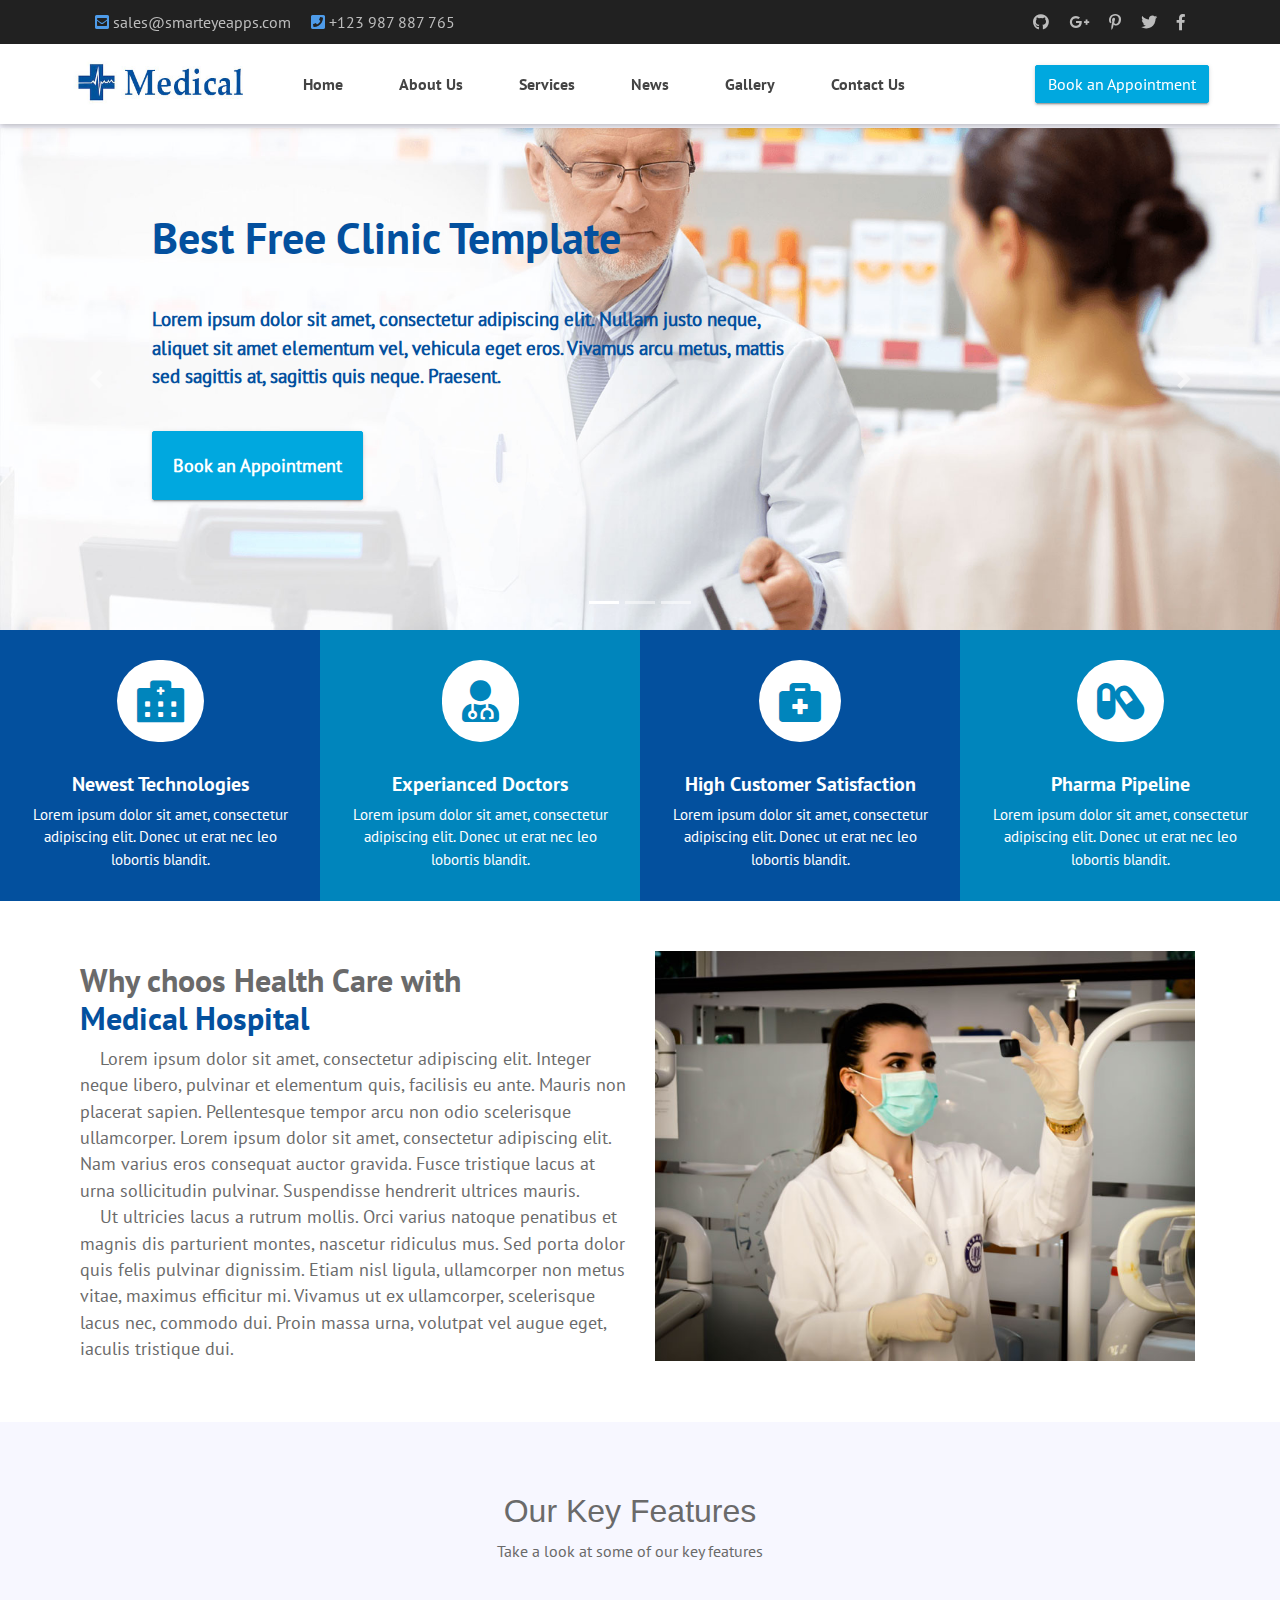
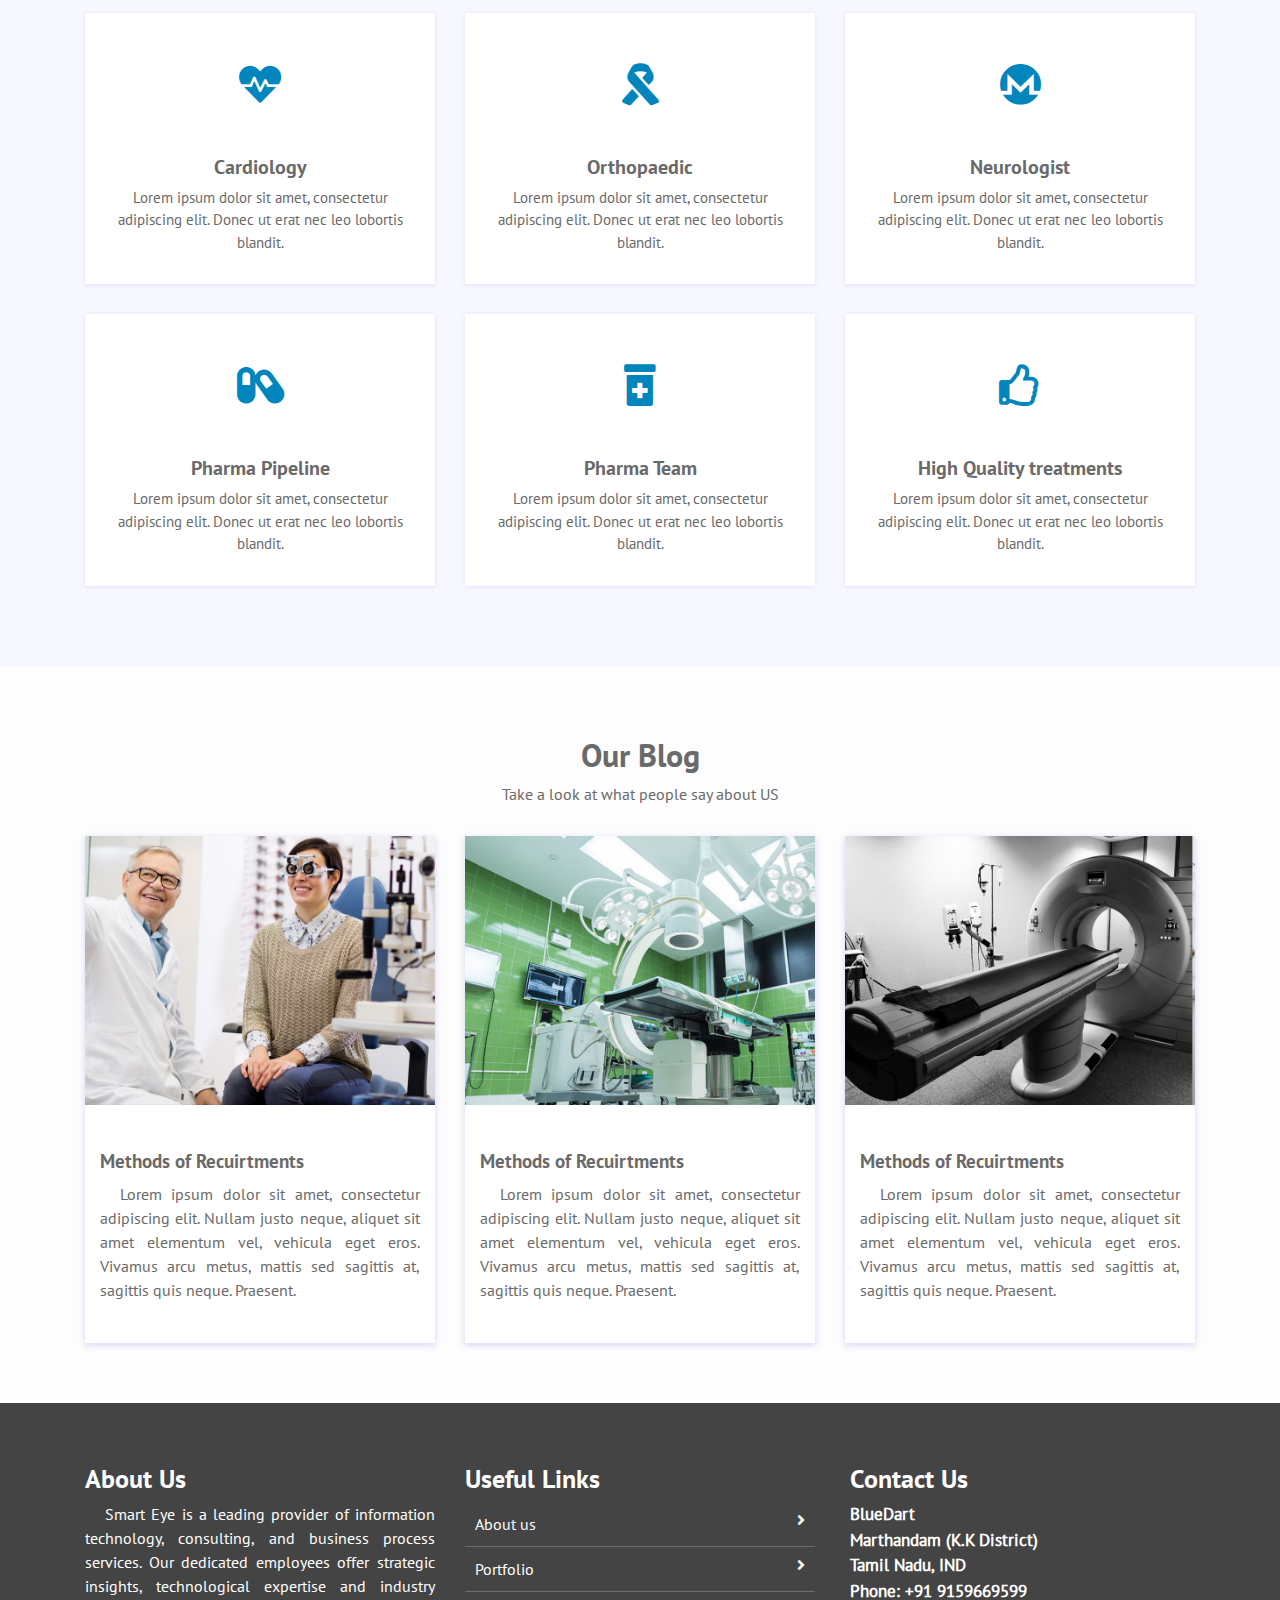
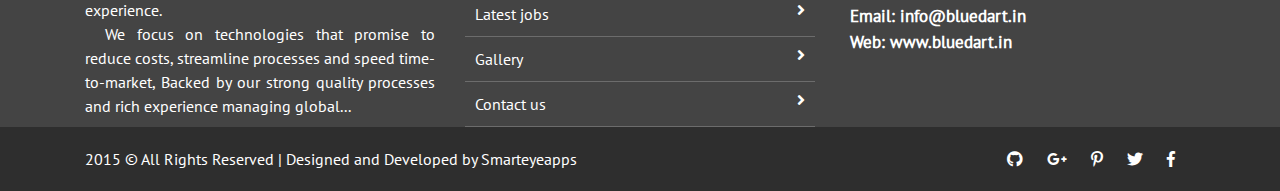
==== index.html @ bbbc123e "EYE_HOSPITAL_WEBSITE" ====
<!doctype html>
<html lang="en">

<head>
    <meta charset="utf-8">
    <meta name="viewport" content="width=device-width, initial-scale=1, shrink-to-fit=no">
    <title> Free Medical Hospital Website Template | Smarteyeapps.com</title>

    <link rel="shortcut icon" href="assets/images/fav.jpg">
    <link rel="stylesheet" href="assets/css/bootstrap.min.css">
    <link rel="stylesheet" href="assets/css/fontawsom-all.min.css">
    <link rel="stylesheet" href="assets/css/animate.css">
    <link rel="stylesheet" type="text/css" href="assets/css/style.css" />
</head>

<body>

    <!-- ################# Header Starts Here#######################--->
    <header>
        <div class="header-top">
            <div class="container">
                <div class="row">
                    <div class="col-lg-7 col-md-12 left-item">
                        <ul>
                            <li><i class="fas fa-envelope-square"></i> sales@smarteyeapps.com</li>
                            <li><i class="fas fa-phone-square"></i> +123 987 887 765</li>
                        </ul>
                    </div>
                    <div class="col-lg-5 d-none d-lg-block right-item">
                        <ul>
                            <li><a><i class="fab fa-github"></i></a></li>
                            <li><a><i class="fab fa-google-plus-g"></i></a></li>
                            <li> <a><i class="fab fa-pinterest-p"></i></a></li>
                            <li><a><i class="fab fa-twitter"></i></a></li>
                            <li> <a><i class="fab fa-facebook-f"></i></a></li>
                        </ul>
                    </div>
                </div>

            </div>
        </div>
        <div id="nav-head" class="header-nav">
            <div class="container">
                <div class="row">
                    <div class="col-lg-2 col-md-3 no-padding col-sm-12 nav-img">
                        <img src="assets/images/logo.jpg" alt="">
                       <a data-toggle="collapse" data-target="#menu" href="#menu" ><i class="fas d-block d-md-none small-menu fa-bars"></i></a>
                    </div>
                    <div id="menu" class="col-lg-8 col-md-9 d-none d-md-block nav-item">
                        <ul>
                            <li><a href="index.html">Home</a></li>
                            <li><a href="about_us.html">About Us</a></li>
                            <li><a href="services.html">Services</a></li>
                            <li><a href="news.html">News</a></li>  
                            <li><a href="gallery.html">Gallery</a></li>
                            <li><a href="contact_us.html">Contact Us</a></li>
                        </ul>
                    </div>
                    <div class="col-sm-2 d-none d-lg-block appoint">
                        <button class="btn btn-info">Book an Appointment</button>
                    </div>
                </div>

            </div>
        </div>

    </header>


    <!-- ################# Slider Starts Here#######################--->

    <div class="slider-detail">

        <div id="carouselExampleIndicators" class="carousel slide" data-ride="carousel">
            <ol class="carousel-indicators">
                <li data-target="#carouselExampleIndicators" data-slide-to="0" class="active"></li>
                <li data-target="#carouselExampleIndicators" data-slide-to="1"></li>
                <li data-target="#carouselExampleIndicators" data-slide-to="2"></li>
            </ol>
            <div class="carousel-inner">
                <div class="carousel-item ">
                    <img class="d-block w-100" src="assets/images/slider/slider_1.jpg" alt="First slide">
                    <div class="carousel-caption fvgb d-none d-md-block">
                        <h5 class="animated bounceInDown">Best Free Clinic Template</h5>
                        <p class="animated bounceInLeft">Lorem ipsum dolor sit amet, consectetur adipiscing elit. Nullam justo neque,  <br>
                        aliquet sit amet elementum vel, vehicula eget eros. Vivamus arcu metus, mattis <br>
                         sed sagittis at, sagittis quis neque. Praesent.</p>
                         
                         <div class="row vbh">
                             
                             <div class="btn btn-info animated bounceInUp"> Book an Appointment </div>
                         </div>
                    </div>
                </div>
                
                <div class="carousel-item active">
                    <img class="d-block w-100" src="assets/images/slider/slider_3.jpg" alt="Third slide">
                     <div class="carousel-caption vdg-cur d-none d-md-block">
                        <h5 class="animated bounceInDown">Best Free Clinic Template</h5>
                        <p class="animated bounceInLeft">Lorem ipsum dolor sit amet, consectetur adipiscing elit. Nullam justo neque,  <br>
                        aliquet sit amet elementum vel, vehicula eget eros. Vivamus arcu metus, mattis <br>
                         sed sagittis at, sagittis quis neque. Praesent.</p>
                         
                         <div class="row vbh">
                             
                             <div class="btn btn-info animated bounceInUp"> Book an Appointment </div>
                         </div>
                    </div>
                </div>
                
            </div>
            <a class="carousel-control-prev" href="#carouselExampleIndicators" role="button" data-slide="prev">
                <span class="carousel-control-prev-icon" aria-hidden="true"></span>
                <span class="sr-only">Previous</span>
            </a>
            <a class="carousel-control-next" href="#carouselExampleIndicators" role="button" data-slide="next">
                <span class="carousel-control-next-icon" aria-hidden="true"></span>
                <span class="sr-only">Next</span>
            </a>
        </div>


    </div>

    <!-- ################# Key Features Starts Here#######################--->

    <section class="key-features"> 
            <div class="row no-margin">
                <div class="col-lg-3 kvxol col-md-6">
                    <div class="single-key ky-1">
                        <i class="fas fa-hospital-alt"></i>
                        <h5>Newest Technologies</h5>
                        <p>Lorem ipsum dolor sit amet, consectetur adipiscing elit. Donec ut erat nec leo lobortis blandit.</p>
                    </div>
                </div>

                <div class="col-lg-3 kvxol  col-md-6">
                    <div class="single-key ky-2">
                        <i class="fas fa-user-md"></i>
                        <h5>Experianced Doctors</h5>
                        <p>Lorem ipsum dolor sit amet, consectetur adipiscing elit. Donec ut erat nec leo lobortis blandit.</p>
                    </div>
                </div>

                <div class="col-lg-3 kvxol col-md-6">
                    <div class="single-key ky-1">
                        <i class="fas fa-briefcase-medical"></i>
                        <h5>High Customer Satisfaction</h5>
                        <p>Lorem ipsum dolor sit amet, consectetur adipiscing elit. Donec ut erat nec leo lobortis blandit.</p>
                    </div>
                </div>

                <div class="col-lg-3 kvxol col-md-6">
                    <div class="single-key ky-2">
                        <i class="fas fa-capsules"></i>
                        <h5>Pharma Pipeline</h5>
                        <p>Lorem ipsum dolor sit amet, consectetur adipiscing elit. Donec ut erat nec leo lobortis blandit.</p>
                    </div>
                </div>

     
               
            </div>
    </section>

    <!-- ################# With Medical Starts Here#######################--->

    <section class="with-medical">
        <div class="container">
            <div class="row">
                <div class="col-lg-6 col-md-12 txtr">
                    <h4>Why choos Health Care with <br>
                     <span>Medical Hospital</span>   
                    </h4>
                    <p>Lorem ipsum dolor sit amet, consectetur adipiscing elit. Integer neque libero, pulvinar et elementum quis, facilisis eu ante. Mauris non placerat sapien. Pellentesque tempor arcu non odio scelerisque ullamcorper. Lorem ipsum dolor sit amet, consectetur adipiscing elit. Nam varius eros consequat auctor gravida. Fusce tristique lacus at urna sollicitudin pulvinar. Suspendisse hendrerit ultrices mauris.</p>
                    <p>Ut ultricies lacus a rutrum mollis. Orci varius natoque penatibus et magnis dis parturient montes, nascetur ridiculus mus. Sed porta dolor quis felis pulvinar dignissim. Etiam nisl ligula, ullamcorper non metus vitae, maximus efficitur mi. Vivamus ut ex ullamcorper, scelerisque lacus nec, commodo dui. Proin massa urna, volutpat vel augue eget, iaculis tristique dui. </p>
                </div>
                <div class="col-lg-6 col-md-12">
                    <img src="assets/images/why.jpg" alt="">
                </div>
            </div>
        </div>
    </section>
    

    <!-- ################# Our Departments Starts Here#######################--->


    <section class="key-features department">
        <div class="container">
            <div class="inner-title">

                <h2>Our Key Features</h2>
                <p>Take a look at some of our key features</p>
            </div>

            <div class="row">
                <div class="col-lg-4 col-md-6">
                    <div class="single-key">
                        <i class="fas fa-heartbeat"></i>
                        <h5>Cardiology</h5>
                        <p>Lorem ipsum dolor sit amet, consectetur adipiscing elit. Donec ut erat nec leo lobortis blandit.</p>
                    </div>
                </div>

                <div class="col-lg-4 col-md-6">
                    <div class="single-key">
                        <i class="fas fa-ribbon"></i>
                        <h5>Orthopaedic</h5>
                        <p>Lorem ipsum dolor sit amet, consectetur adipiscing elit. Donec ut erat nec leo lobortis blandit.</p>
                    </div>
                </div>

                <div class="col-lg-4 col-md-6">
                    <div class="single-key">
                       <i class="fab fa-monero"></i>
                        <h5>Neurologist</h5>
                        <p>Lorem ipsum dolor sit amet, consectetur adipiscing elit. Donec ut erat nec leo lobortis blandit.</p>
                    </div>
                </div>

                <div class="col-lg-4 col-md-6">
                    <div class="single-key">
                        <i class="fas fa-capsules"></i>
                        <h5>Pharma Pipeline</h5>
                        <p>Lorem ipsum dolor sit amet, consectetur adipiscing elit. Donec ut erat nec leo lobortis blandit.</p>
                    </div>
                </div>

                <div class="col-lg-4 col-md-6">
                    <div class="single-key">
                        <i class="fas fa-prescription-bottle-alt"></i>
                        <h5>Pharma Team</h5>
                        <p>Lorem ipsum dolor sit amet, consectetur adipiscing elit. Donec ut erat nec leo lobortis blandit.</p>
                    </div>
                </div>



                <div class="col-lg-4 col-md-6">
                    <div class="single-key">
                        <i class="far fa-thumbs-up"></i>
                        <h5>High Quality treatments</h5>
                        <p>Lorem ipsum dolor sit amet, consectetur adipiscing elit. Donec ut erat nec leo lobortis blandit.</p>
                    </div>
                </div>
            </div>






        </div>

    </section>


    <!-- ################# Our Blog Starts Here#######################--->

    <section class="our-blog">
         	<div class="container">
         		<div class="row session-title">
        			<h2> Our Blog </h2>
        			<p>Take a look at what people say about US </p>
        		</div>
        		<div class="blog-row row">
        			<div class="col-lg-4 col-md-6">
        				<div class="single-blog">
        					<figure>
        						<img src="assets/images/blog/blog_01.jpg" alt="">
        					</figure>
        					<div class="blog-detail">
        						<small>By Admin | August 10 2018</small>
								<h4>Methods of Recuirtments</h4>
								<p> Lorem ipsum dolor sit amet, consectetur adipiscing elit. Nullam justo neque, aliquet sit amet elementum vel, vehicula eget eros. Vivamus arcu metus, mattis sed sagittis at, sagittis quis neque. Praesent.</p>
								<div class="link">
									<a href="">Read more </a><i class="fas fa-long-arrow-alt-right"></i>
								</div>
        					</div>
        					
        					
        				</div>
        			</div>
        			<div class="col-lg-4 col-md-6">
        				<div class="single-blog">
        					<figure>
        						<img src="assets/images/blog/blog_02.jpg" alt="">
        					</figure>
        					<div class="blog-detail">
        						<small>By Admin | August 10 2018</small>
								<h4>Methods of Recuirtments</h4>
								<p> Lorem ipsum dolor sit amet, consectetur adipiscing elit. Nullam justo neque, aliquet sit amet elementum vel, vehicula eget eros. Vivamus arcu metus, mattis sed sagittis at, sagittis quis neque. Praesent.</p>
								<div class="link">
									<a href="">Read more </a><i class="fas fa-long-arrow-alt-right"></i>
								</div>
        					</div>
        					
        					
        				</div>
        			</div>
        			<div class="col-lg-4 col-md-6">
        				<div class="single-blog">
        					<figure>
        						<img src="assets/images/blog/blog_03.jpg" alt="">
        					</figure>
        					<div class="blog-detail">
        						<small>By Admin | August 10 2018</small>
								<h4>Methods of Recuirtments</h4>
								<p> Lorem ipsum dolor sit amet, consectetur adipiscing elit. Nullam justo neque, aliquet sit amet elementum vel, vehicula eget eros. Vivamus arcu metus, mattis sed sagittis at, sagittis quis neque. Praesent.</p>
								<div class="link">
									<a href="">Read more </a><i class="fas fa-long-arrow-alt-right"></i>
								</div>
        					</div>
        					
        					
        				</div>
        			</div>
        		</div>
         	</div>
         </section>

    <!-- ################# Footer Starts Here#######################--->


    <footer class="footer">
        <div class="container">
            <div class="row">
                <div class="col-md-4 col-sm-12">
                    <h2>About Us</h2>
                    <p>
                        Smart Eye is a leading provider of information technology, consulting, and business process services. Our dedicated employees offer strategic insights, technological expertise and industry experience.
                    </p>
                    <p>We focus on technologies that promise to reduce costs, streamline processes and speed time-to-market, Backed by our strong quality processes and rich experience managing global... </p>
                </div>
                <div class="col-md-4 col-sm-12">
                    <h2>Useful Links</h2>
                    <ul class="list-unstyled link-list">
                        <li><a ui-sref="about" href="#/about">About us</a><i class="fa fa-angle-right"></i></li>
                        <li><a ui-sref="portfolio" href="#/portfolio">Portfolio</a><i class="fa fa-angle-right"></i></li>
                        <li><a ui-sref="products" href="#/products">Latest jobs</a><i class="fa fa-angle-right"></i></li>
                        <li><a ui-sref="gallery" href="#/gallery">Gallery</a><i class="fa fa-angle-right"></i></li>
                        <li><a ui-sref="contact" href="#/contact">Contact us</a><i class="fa fa-angle-right"></i></li>
                    </ul>
                </div>
                <div class="col-md-4 col-sm-12 map-img">
                    <h2>Contact Us</h2>
                    <address class="md-margin-bottom-40">
                        BlueDart <br>
                        Marthandam (K.K District) <br>
                        Tamil Nadu, IND <br>
                        Phone: +91 9159669599 <br>
                        Email: <a href="mailto:info@anybiz.com" class="">info@bluedart.in</a><br>
                        Web: <a href="smart-eye.html" class="">www.bluedart.in</a>
                    </address>

                </div>
            </div>
        </div>
        

    </footer>
    <div class="copy">
            <div class="container">
                <a href="https://www.smarteyeapps.com/">2015 &copy; All Rights Reserved | Designed and Developed by Smarteyeapps</a>
                
                <span>
                <a><i class="fab fa-github"></i></a>
                <a><i class="fab fa-google-plus-g"></i></a>
                <a><i class="fab fa-pinterest-p"></i></a>
                <a><i class="fab fa-twitter"></i></a>
                <a><i class="fab fa-facebook-f"></i></a>
        </span>
            </div>

        </div>

</body>

<script src="assets/js/jquery-3.2.1.min.js"></script>
<script src="assets/js/popper.min.js"></script>
<script src="assets/js/bootstrap.min.js"></script>
<script src="assets/plugins/scroll-fixed/jquery-scrolltofixed-min.js"></script>
<script src="assets/js/script.js"></script>


</html>
---- assets/css/fontawsom-all.min.css ----
/*!
 * Font Awesome Free 5.3.1 by @fontawesome - https://fontawesome.com
 * License - https://fontawesome.com/license/free (Icons: CC BY 4.0, Fonts: SIL OFL 1.1, Code: MIT License)
 */
.fa,.fab,.fal,.far,.fas{-moz-osx-font-smoothing:grayscale;-webkit-font-smoothing:antialiased;display:inline-block;font-style:normal;font-variant:normal;text-rendering:auto;line-height:1}.fa-lg{font-size:1.33333em;line-height:.75em;vertical-align:-.0667em}.fa-xs{font-size:.75em}.fa-sm{font-size:.875em}.fa-1x{font-size:1em}.fa-2x{font-size:2em}.fa-3x{font-size:3em}.fa-4x{font-size:4em}.fa-5x{font-size:5em}.fa-6x{font-size:6em}.fa-7x{font-size:7em}.fa-8x{font-size:8em}.fa-9x{font-size:9em}.fa-10x{font-size:10em}.fa-fw{text-align:center;width:1.25em}.fa-ul{list-style-type:none;margin-left:2.5em;padding-left:0}.fa-ul>li{position:relative}.fa-li{left:-2em;position:absolute;text-align:center;width:2em;line-height:inherit}.fa-border{border:.08em solid #eee;border-radius:.1em;padding:.2em .25em .15em}.fa-pull-left{float:left}.fa-pull-right{float:right}.fa.fa-pull-left,.fab.fa-pull-left,.fal.fa-pull-left,.far.fa-pull-left,.fas.fa-pull-left{margin-right:.3em}.fa.fa-pull-right,.fab.fa-pull-right,.fal.fa-pull-right,.far.fa-pull-right,.fas.fa-pull-right{margin-left:.3em}.fa-spin{animation:fa-spin 2s infinite linear}.fa-pulse{animation:fa-spin 1s infinite steps(8)}@keyframes fa-spin{0%{transform:rotate(0deg)}to{transform:rotate(1turn)}}.fa-rotate-90{-ms-filter:"progid:DXImageTransform.Microsoft.BasicImage(rotation=1)";transform:rotate(90deg)}.fa-rotate-180{-ms-filter:"progid:DXImageTransform.Microsoft.BasicImage(rotation=2)";transform:rotate(180deg)}.fa-rotate-270{-ms-filter:"progid:DXImageTransform.Microsoft.BasicImage(rotation=3)";transform:rotate(270deg)}.fa-flip-horizontal{-ms-filter:"progid:DXImageTransform.Microsoft.BasicImage(rotation=0, mirror=1)";transform:scaleX(-1)}.fa-flip-vertical{transform:scaleY(-1)}.fa-flip-horizontal.fa-flip-vertical,.fa-flip-vertical{-ms-filter:"progid:DXImageTransform.Microsoft.BasicImage(rotation=2, mirror=1)"}.fa-flip-horizontal.fa-flip-vertical{transform:scale(-1)}:root .fa-flip-horizontal,:root .fa-flip-vertical,:root .fa-rotate-90,:root .fa-rotate-180,:root .fa-rotate-270{-webkit-filter:none;filter:none}.fa-stack{display:inline-block;height:2em;line-height:2em;position:relative;vertical-align:middle;width:2em}.fa-stack-1x,.fa-stack-2x{left:0;position:absolute;text-align:center;width:100%}.fa-stack-1x{line-height:inherit}.fa-stack-2x{font-size:2em}.fa-inverse{color:#fff}.fa-500px:before{content:"\f26e"}.fa-accessible-icon:before{content:"\f368"}.fa-accusoft:before{content:"\f369"}.fa-ad:before{content:"\f641"}.fa-address-book:before{content:"\f2b9"}.fa-address-card:before{content:"\f2bb"}.fa-adjust:before{content:"\f042"}.fa-adn:before{content:"\f170"}.fa-adversal:before{content:"\f36a"}.fa-affiliatetheme:before{content:"\f36b"}.fa-air-freshener:before{content:"\f5d0"}.fa-algolia:before{content:"\f36c"}.fa-align-center:before{content:"\f037"}.fa-align-justify:before{content:"\f039"}.fa-align-left:before{content:"\f036"}.fa-align-right:before{content:"\f038"}.fa-alipay:before{content:"\f642"}.fa-allergies:before{content:"\f461"}.fa-amazon:before{content:"\f270"}.fa-amazon-pay:before{content:"\f42c"}.fa-ambulance:before{content:"\f0f9"}.fa-american-sign-language-interpreting:before{content:"\f2a3"}.fa-amilia:before{content:"\f36d"}.fa-anchor:before{content:"\f13d"}.fa-android:before{content:"\f17b"}.fa-angellist:before{content:"\f209"}.fa-angle-double-down:before{content:"\f103"}.fa-angle-double-left:before{content:"\f100"}.fa-angle-double-right:before{content:"\f101"}.fa-angle-double-up:before{content:"\f102"}.fa-angle-down:before{content:"\f107"}.fa-angle-left:before{content:"\f104"}.fa-angle-right:before{content:"\f105"}.fa-angle-up:before{content:"\f106"}.fa-angry:before{content:"\f556"}.fa-angrycreative:before{content:"\f36e"}.fa-angular:before{content:"\f420"}.fa-ankh:before{content:"\f644"}.fa-app-store:before{content:"\f36f"}.fa-app-store-ios:before{content:"\f370"}.fa-apper:before{content:"\f371"}.fa-apple:before{content:"\f179"}.fa-apple-alt:before{content:"\f5d1"}.fa-apple-pay:before{content:"\f415"}.fa-archive:before{content:"\f187"}.fa-archway:before{content:"\f557"}.fa-arrow-alt-circle-down:before{content:"\f358"}.fa-arrow-alt-circle-left:before{content:"\f359"}.fa-arrow-alt-circle-right:before{content:"\f35a"}.fa-arrow-alt-circle-up:before{content:"\f35b"}.fa-arrow-circle-down:before{content:"\f0ab"}.fa-arrow-circle-left:before{content:"\f0a8"}.fa-arrow-circle-right:before{content:"\f0a9"}.fa-arrow-circle-up:before{content:"\f0aa"}.fa-arrow-down:before{content:"\f063"}.fa-arrow-left:before{content:"\f060"}.fa-arrow-right:before{content:"\f061"}.fa-arrow-up:before{content:"\f062"}.fa-arrows-alt:before{content:"\f0b2"}.fa-arrows-alt-h:before{content:"\f337"}.fa-arrows-alt-v:before{content:"\f338"}.fa-assistive-listening-systems:before{content:"\f2a2"}.fa-asterisk:before{content:"\f069"}.fa-asymmetrik:before{content:"\f372"}.fa-at:before{content:"\f1fa"}.fa-atlas:before{content:"\f558"}.fa-atom:before{content:"\f5d2"}.fa-audible:before{content:"\f373"}.fa-audio-description:before{content:"\f29e"}.fa-autoprefixer:before{content:"\f41c"}.fa-avianex:before{content:"\f374"}.fa-aviato:before{content:"\f421"}.fa-award:before{content:"\f559"}.fa-aws:before{content:"\f375"}.fa-backspace:before{content:"\f55a"}.fa-backward:before{content:"\f04a"}.fa-balance-scale:before{content:"\f24e"}.fa-ban:before{content:"\f05e"}.fa-band-aid:before{content:"\f462"}.fa-bandcamp:before{content:"\f2d5"}.fa-barcode:before{content:"\f02a"}.fa-bars:before{content:"\f0c9"}.fa-baseball-ball:before{content:"\f433"}.fa-basketball-ball:before{content:"\f434"}.fa-bath:before{content:"\f2cd"}.fa-battery-empty:before{content:"\f244"}.fa-battery-full:before{content:"\f240"}.fa-battery-half:before{content:"\f242"}.fa-battery-quarter:before{content:"\f243"}.fa-battery-three-quarters:before{content:"\f241"}.fa-bed:before{content:"\f236"}.fa-beer:before{content:"\f0fc"}.fa-behance:before{content:"\f1b4"}.fa-behance-square:before{content:"\f1b5"}.fa-bell:before{content:"\f0f3"}.fa-bell-slash:before{content:"\f1f6"}.fa-bezier-curve:before{content:"\f55b"}.fa-bible:before{content:"\f647"}.fa-bicycle:before{content:"\f206"}.fa-bimobject:before{content:"\f378"}.fa-binoculars:before{content:"\f1e5"}.fa-birthday-cake:before{content:"\f1fd"}.fa-bitbucket:before{content:"\f171"}.fa-bitcoin:before{content:"\f379"}.fa-bity:before{content:"\f37a"}.fa-black-tie:before{content:"\f27e"}.fa-blackberry:before{content:"\f37b"}.fa-blender:before{content:"\f517"}.fa-blind:before{content:"\f29d"}.fa-blogger:before{content:"\f37c"}.fa-blogger-b:before{content:"\f37d"}.fa-bluetooth:before{content:"\f293"}.fa-bluetooth-b:before{content:"\f294"}.fa-bold:before{content:"\f032"}.fa-bolt:before{content:"\f0e7"}.fa-bomb:before{content:"\f1e2"}.fa-bone:before{content:"\f5d7"}.fa-bong:before{content:"\f55c"}.fa-book:before{content:"\f02d"}.fa-book-open:before{content:"\f518"}.fa-book-reader:before{content:"\f5da"}.fa-bookmark:before{content:"\f02e"}.fa-bowling-ball:before{content:"\f436"}.fa-box:before{content:"\f466"}.fa-box-open:before{content:"\f49e"}.fa-boxes:before{content:"\f468"}.fa-braille:before{content:"\f2a1"}.fa-brain:before{content:"\f5dc"}.fa-briefcase:before{content:"\f0b1"}.fa-briefcase-medical:before{content:"\f469"}.fa-broadcast-tower:before{content:"\f519"}.fa-broom:before{content:"\f51a"}.fa-brush:before{content:"\f55d"}.fa-btc:before{content:"\f15a"}.fa-bug:before{content:"\f188"}.fa-building:before{content:"\f1ad"}.fa-bullhorn:before{content:"\f0a1"}.fa-bullseye:before{content:"\f140"}.fa-burn:before{content:"\f46a"}.fa-buromobelexperte:before{content:"\f37f"}.fa-bus:before{content:"\f207"}.fa-bus-alt:before{content:"\f55e"}.fa-business-time:before{content:"\f64a"}.fa-buysellads:before{content:"\f20d"}.fa-calculator:before{content:"\f1ec"}.fa-calendar:before{content:"\f133"}.fa-calendar-alt:before{content:"\f073"}.fa-calendar-check:before{content:"\f274"}.fa-calendar-minus:before{content:"\f272"}.fa-calendar-plus:before{content:"\f271"}.fa-calendar-times:before{content:"\f273"}.fa-camera:before{content:"\f030"}.fa-camera-retro:before{content:"\f083"}.fa-cannabis:before{content:"\f55f"}.fa-capsules:before{content:"\f46b"}.fa-car:before{content:"\f1b9"}.fa-car-alt:before{content:"\f5de"}.fa-car-battery:before{content:"\f5df"}.fa-car-crash:before{content:"\f5e1"}.fa-car-side:before{content:"\f5e4"}.fa-caret-down:before{content:"\f0d7"}.fa-caret-left:before{content:"\f0d9"}.fa-caret-right:before{content:"\f0da"}.fa-caret-square-down:before{content:"\f150"}.fa-caret-square-left:before{content:"\f191"}.fa-caret-square-right:before{content:"\f152"}.fa-caret-square-up:before{content:"\f151"}.fa-caret-up:before{content:"\f0d8"}.fa-cart-arrow-down:before{content:"\f218"}.fa-cart-plus:before{content:"\f217"}.fa-cc-amazon-pay:before{content:"\f42d"}.fa-cc-amex:before{content:"\f1f3"}.fa-cc-apple-pay:before{content:"\f416"}.fa-cc-diners-club:before{content:"\f24c"}.fa-cc-discover:before{content:"\f1f2"}.fa-cc-jcb:before{content:"\f24b"}.fa-cc-mastercard:before{content:"\f1f1"}.fa-cc-paypal:before{content:"\f1f4"}.fa-cc-stripe:before{content:"\f1f5"}.fa-cc-visa:before{content:"\f1f0"}.fa-centercode:before{content:"\f380"}.fa-certificate:before{content:"\f0a3"}.fa-chalkboard:before{content:"\f51b"}.fa-chalkboard-teacher:before{content:"\f51c"}.fa-charging-station:before{content:"\f5e7"}.fa-chart-area:before{content:"\f1fe"}.fa-chart-bar:before{content:"\f080"}.fa-chart-line:before{content:"\f201"}.fa-chart-pie:before{content:"\f200"}.fa-check:before{content:"\f00c"}.fa-check-circle:before{content:"\f058"}.fa-check-double:before{content:"\f560"}.fa-check-square:before{content:"\f14a"}.fa-chess:before{content:"\f439"}.fa-chess-bishop:before{content:"\f43a"}.fa-chess-board:before{content:"\f43c"}.fa-chess-king:before{content:"\f43f"}.fa-chess-knight:before{content:"\f441"}.fa-chess-pawn:before{content:"\f443"}.fa-chess-queen:before{content:"\f445"}.fa-chess-rook:before{content:"\f447"}.fa-chevron-circle-down:before{content:"\f13a"}.fa-chevron-circle-left:before{content:"\f137"}.fa-chevron-circle-right:before{content:"\f138"}.fa-chevron-circle-up:before{content:"\f139"}.fa-chevron-down:before{content:"\f078"}.fa-chevron-left:before{content:"\f053"}.fa-chevron-right:before{content:"\f054"}.fa-chevron-up:before{content:"\f077"}.fa-child:before{content:"\f1ae"}.fa-chrome:before{content:"\f268"}.fa-church:before{content:"\f51d"}.fa-circle:before{content:"\f111"}.fa-circle-notch:before{content:"\f1ce"}.fa-city:before{content:"\f64f"}.fa-clipboard:before{content:"\f328"}.fa-clipboard-check:before{content:"\f46c"}.fa-clipboard-list:before{content:"\f46d"}.fa-clock:before{content:"\f017"}.fa-clone:before{content:"\f24d"}.fa-closed-captioning:before{content:"\f20a"}.fa-cloud:before{content:"\f0c2"}.fa-cloud-download-alt:before{content:"\f381"}.fa-cloud-upload-alt:before{content:"\f382"}.fa-cloudscale:before{content:"\f383"}.fa-cloudsmith:before{content:"\f384"}.fa-cloudversify:before{content:"\f385"}.fa-cocktail:before{content:"\f561"}.fa-code:before{content:"\f121"}.fa-code-branch:before{content:"\f126"}.fa-codepen:before{content:"\f1cb"}.fa-codiepie:before{content:"\f284"}.fa-coffee:before{content:"\f0f4"}.fa-cog:before{content:"\f013"}.fa-cogs:before{content:"\f085"}.fa-coins:before{content:"\f51e"}.fa-columns:before{content:"\f0db"}.fa-comment:before{content:"\f075"}.fa-comment-alt:before{content:"\f27a"}.fa-comment-dollar:before{content:"\f651"}.fa-comment-dots:before{content:"\f4ad"}.fa-comment-slash:before{content:"\f4b3"}.fa-comments:before{content:"\f086"}.fa-comments-dollar:before{content:"\f653"}.fa-compact-disc:before{content:"\f51f"}.fa-compass:before{content:"\f14e"}.fa-compress:before{content:"\f066"}.fa-concierge-bell:before{content:"\f562"}.fa-connectdevelop:before{content:"\f20e"}.fa-contao:before{content:"\f26d"}.fa-cookie:before{content:"\f563"}.fa-cookie-bite:before{content:"\f564"}.fa-copy:before{content:"\f0c5"}.fa-copyright:before{content:"\f1f9"}.fa-couch:before{content:"\f4b8"}.fa-cpanel:before{content:"\f388"}.fa-creative-commons:before{content:"\f25e"}.fa-creative-commons-by:before{content:"\f4e7"}.fa-creative-commons-nc:before{content:"\f4e8"}.fa-creative-commons-nc-eu:before{content:"\f4e9"}.fa-creative-commons-nc-jp:before{content:"\f4ea"}.fa-creative-commons-nd:before{content:"\f4eb"}.fa-creative-commons-pd:before{content:"\f4ec"}.fa-creative-commons-pd-alt:before{content:"\f4ed"}.fa-creative-commons-remix:before{content:"\f4ee"}.fa-creative-commons-sa:before{content:"\f4ef"}.fa-creative-commons-sampling:before{content:"\f4f0"}.fa-creative-commons-sampling-plus:before{content:"\f4f1"}.fa-creative-commons-share:before{content:"\f4f2"}.fa-credit-card:before{content:"\f09d"}.fa-crop:before{content:"\f125"}.fa-crop-alt:before{content:"\f565"}.fa-cross:before{content:"\f654"}.fa-crosshairs:before{content:"\f05b"}.fa-crow:before{content:"\f520"}.fa-crown:before{content:"\f521"}.fa-css3:before{content:"\f13c"}.fa-css3-alt:before{content:"\f38b"}.fa-cube:before{content:"\f1b2"}.fa-cubes:before{content:"\f1b3"}.fa-cut:before{content:"\f0c4"}.fa-cuttlefish:before{content:"\f38c"}.fa-d-and-d:before{content:"\f38d"}.fa-dashcube:before{content:"\f210"}.fa-database:before{content:"\f1c0"}.fa-deaf:before{content:"\f2a4"}.fa-delicious:before{content:"\f1a5"}.fa-deploydog:before{content:"\f38e"}.fa-deskpro:before{content:"\f38f"}.fa-desktop:before{content:"\f108"}.fa-deviantart:before{content:"\f1bd"}.fa-dharmachakra:before{content:"\f655"}.fa-diagnoses:before{content:"\f470"}.fa-dice:before{content:"\f522"}.fa-dice-five:before{content:"\f523"}.fa-dice-four:before{content:"\f524"}.fa-dice-one:before{content:"\f525"}.fa-dice-six:before{content:"\f526"}.fa-dice-three:before{content:"\f527"}.fa-dice-two:before{content:"\f528"}.fa-digg:before{content:"\f1a6"}.fa-digital-ocean:before{content:"\f391"}.fa-digital-tachograph:before{content:"\f566"}.fa-directions:before{content:"\f5eb"}.fa-discord:before{content:"\f392"}.fa-discourse:before{content:"\f393"}.fa-divide:before{content:"\f529"}.fa-dizzy:before{content:"\f567"}.fa-dna:before{content:"\f471"}.fa-dochub:before{content:"\f394"}.fa-docker:before{content:"\f395"}.fa-dollar-sign:before{content:"\f155"}.fa-dolly:before{content:"\f472"}.fa-dolly-flatbed:before{content:"\f474"}.fa-donate:before{content:"\f4b9"}.fa-door-closed:before{content:"\f52a"}.fa-door-open:before{content:"\f52b"}.fa-dot-circle:before{content:"\f192"}.fa-dove:before{content:"\f4ba"}.fa-download:before{content:"\f019"}.fa-draft2digital:before{content:"\f396"}.fa-drafting-compass:before{content:"\f568"}.fa-draw-polygon:before{content:"\f5ee"}.fa-dribbble:before{content:"\f17d"}.fa-dribbble-square:before{content:"\f397"}.fa-dropbox:before{content:"\f16b"}.fa-drum:before{content:"\f569"}.fa-drum-steelpan:before{content:"\f56a"}.fa-drupal:before{content:"\f1a9"}.fa-dumbbell:before{content:"\f44b"}.fa-dyalog:before{content:"\f399"}.fa-earlybirds:before{content:"\f39a"}.fa-ebay:before{content:"\f4f4"}.fa-edge:before{content:"\f282"}.fa-edit:before{content:"\f044"}.fa-eject:before{content:"\f052"}.fa-elementor:before{content:"\f430"}.fa-ellipsis-h:before{content:"\f141"}.fa-ellipsis-v:before{content:"\f142"}.fa-ello:before{content:"\f5f1"}.fa-ember:before{content:"\f423"}.fa-empire:before{content:"\f1d1"}.fa-envelope:before{content:"\f0e0"}.fa-envelope-open:before{content:"\f2b6"}.fa-envelope-open-text:before{content:"\f658"}.fa-envelope-square:before{content:"\f199"}.fa-envira:before{content:"\f299"}.fa-equals:before{content:"\f52c"}.fa-eraser:before{content:"\f12d"}.fa-erlang:before{content:"\f39d"}.fa-ethereum:before{content:"\f42e"}.fa-etsy:before{content:"\f2d7"}.fa-euro-sign:before{content:"\f153"}.fa-exchange-alt:before{content:"\f362"}.fa-exclamation:before{content:"\f12a"}.fa-exclamation-circle:before{content:"\f06a"}.fa-exclamation-triangle:before{content:"\f071"}.fa-expand:before{content:"\f065"}.fa-expand-arrows-alt:before{content:"\f31e"}.fa-expeditedssl:before{content:"\f23e"}.fa-external-link-alt:before{content:"\f35d"}.fa-external-link-square-alt:before{content:"\f360"}.fa-eye:before{content:"\f06e"}.fa-eye-dropper:before{content:"\f1fb"}.fa-eye-slash:before{content:"\f070"}.fa-facebook:before{content:"\f09a"}.fa-facebook-f:before{content:"\f39e"}.fa-facebook-messenger:before{content:"\f39f"}.fa-facebook-square:before{content:"\f082"}.fa-fast-backward:before{content:"\f049"}.fa-fast-forward:before{content:"\f050"}.fa-fax:before{content:"\f1ac"}.fa-feather:before{content:"\f52d"}.fa-feather-alt:before{content:"\f56b"}.fa-female:before{content:"\f182"}.fa-fighter-jet:before{content:"\f0fb"}.fa-file:before{content:"\f15b"}.fa-file-alt:before{content:"\f15c"}.fa-file-archive:before{content:"\f1c6"}.fa-file-audio:before{content:"\f1c7"}.fa-file-code:before{content:"\f1c9"}.fa-file-contract:before{content:"\f56c"}.fa-file-download:before{content:"\f56d"}.fa-file-excel:before{content:"\f1c3"}.fa-file-export:before{content:"\f56e"}.fa-file-image:before{content:"\f1c5"}.fa-file-import:before{content:"\f56f"}.fa-file-invoice:before{content:"\f570"}.fa-file-invoice-dollar:before{content:"\f571"}.fa-file-medical:before{content:"\f477"}.fa-file-medical-alt:before{content:"\f478"}.fa-file-pdf:before{content:"\f1c1"}.fa-file-powerpoint:before{content:"\f1c4"}.fa-file-prescription:before{content:"\f572"}.fa-file-signature:before{content:"\f573"}.fa-file-upload:before{content:"\f574"}.fa-file-video:before{content:"\f1c8"}.fa-file-word:before{content:"\f1c2"}.fa-fill:before{content:"\f575"}.fa-fill-drip:before{content:"\f576"}.fa-film:before{content:"\f008"}.fa-filter:before{content:"\f0b0"}.fa-fingerprint:before{content:"\f577"}.fa-fire:before{content:"\f06d"}.fa-fire-extinguisher:before{content:"\f134"}.fa-firefox:before{content:"\f269"}.fa-first-aid:before{content:"\f479"}.fa-first-order:before{content:"\f2b0"}.fa-first-order-alt:before{content:"\f50a"}.fa-firstdraft:before{content:"\f3a1"}.fa-fish:before{content:"\f578"}.fa-flag:before{content:"\f024"}.fa-flag-checkered:before{content:"\f11e"}.fa-flask:before{content:"\f0c3"}.fa-flickr:before{content:"\f16e"}.fa-flipboard:before{content:"\f44d"}.fa-flushed:before{content:"\f579"}.fa-fly:before{content:"\f417"}.fa-folder:before{content:"\f07b"}.fa-folder-minus:before{content:"\f65d"}.fa-folder-open:before{content:"\f07c"}.fa-folder-plus:before{content:"\f65e"}.fa-font:before{content:"\f031"}.fa-font-awesome:before{content:"\f2b4"}.fa-font-awesome-alt:before{content:"\f35c"}.fa-font-awesome-flag:before{content:"\f425"}.fa-font-awesome-logo-full:before{content:"\f4e6"}.fa-fonticons:before{content:"\f280"}.fa-fonticons-fi:before{content:"\f3a2"}.fa-football-ball:before{content:"\f44e"}.fa-fort-awesome:before{content:"\f286"}.fa-fort-awesome-alt:before{content:"\f3a3"}.fa-forumbee:before{content:"\f211"}.fa-forward:before{content:"\f04e"}.fa-foursquare:before{content:"\f180"}.fa-free-code-camp:before{content:"\f2c5"}.fa-freebsd:before{content:"\f3a4"}.fa-frog:before{content:"\f52e"}.fa-frown:before{content:"\f119"}.fa-frown-open:before{content:"\f57a"}.fa-fulcrum:before{content:"\f50b"}.fa-funnel-dollar:before{content:"\f662"}.fa-futbol:before{content:"\f1e3"}.fa-galactic-republic:before{content:"\f50c"}.fa-galactic-senate:before{content:"\f50d"}.fa-gamepad:before{content:"\f11b"}.fa-gas-pump:before{content:"\f52f"}.fa-gavel:before{content:"\f0e3"}.fa-gem:before{content:"\f3a5"}.fa-genderless:before{content:"\f22d"}.fa-get-pocket:before{content:"\f265"}.fa-gg:before{content:"\f260"}.fa-gg-circle:before{content:"\f261"}.fa-gift:before{content:"\f06b"}.fa-git:before{content:"\f1d3"}.fa-git-square:before{content:"\f1d2"}.fa-github:before{content:"\f09b"}.fa-github-alt:before{content:"\f113"}.fa-github-square:before{content:"\f092"}.fa-gitkraken:before{content:"\f3a6"}.fa-gitlab:before{content:"\f296"}.fa-gitter:before{content:"\f426"}.fa-glass-martini:before{content:"\f000"}.fa-glass-martini-alt:before{content:"\f57b"}.fa-glasses:before{content:"\f530"}.fa-glide:before{content:"\f2a5"}.fa-glide-g:before{content:"\f2a6"}.fa-globe:before{content:"\f0ac"}.fa-globe-africa:before{content:"\f57c"}.fa-globe-americas:before{content:"\f57d"}.fa-globe-asia:before{content:"\f57e"}.fa-gofore:before{content:"\f3a7"}.fa-golf-ball:before{content:"\f450"}.fa-goodreads:before{content:"\f3a8"}.fa-goodreads-g:before{content:"\f3a9"}.fa-google:before{content:"\f1a0"}.fa-google-drive:before{content:"\f3aa"}.fa-google-play:before{content:"\f3ab"}.fa-google-plus:before{content:"\f2b3"}.fa-google-plus-g:before{content:"\f0d5"}.fa-google-plus-square:before{content:"\f0d4"}.fa-google-wallet:before{content:"\f1ee"}.fa-gopuram:before{content:"\f664"}.fa-graduation-cap:before{content:"\f19d"}.fa-gratipay:before{content:"\f184"}.fa-grav:before{content:"\f2d6"}.fa-greater-than:before{content:"\f531"}.fa-greater-than-equal:before{content:"\f532"}.fa-grimace:before{content:"\f57f"}.fa-grin:before{content:"\f580"}.fa-grin-alt:before{content:"\f581"}.fa-grin-beam:before{content:"\f582"}.fa-grin-beam-sweat:before{content:"\f583"}.fa-grin-hearts:before{content:"\f584"}.fa-grin-squint:before{content:"\f585"}.fa-grin-squint-tears:before{content:"\f586"}.fa-grin-stars:before{content:"\f587"}.fa-grin-tears:before{content:"\f588"}.fa-grin-tongue:before{content:"\f589"}.fa-grin-tongue-squint:before{content:"\f58a"}.fa-grin-tongue-wink:before{content:"\f58b"}.fa-grin-wink:before{content:"\f58c"}.fa-grip-horizontal:before{content:"\f58d"}.fa-grip-vertical:before{content:"\f58e"}.fa-gripfire:before{content:"\f3ac"}.fa-grunt:before{content:"\f3ad"}.fa-gulp:before{content:"\f3ae"}.fa-h-square:before{content:"\f0fd"}.fa-hacker-news:before{content:"\f1d4"}.fa-hacker-news-square:before{content:"\f3af"}.fa-hackerrank:before{content:"\f5f7"}.fa-hamsa:before{content:"\f665"}.fa-hand-holding:before{content:"\f4bd"}.fa-hand-holding-heart:before{content:"\f4be"}.fa-hand-holding-usd:before{content:"\f4c0"}.fa-hand-lizard:before{content:"\f258"}.fa-hand-paper:before{content:"\f256"}.fa-hand-peace:before{content:"\f25b"}.fa-hand-point-down:before{content:"\f0a7"}.fa-hand-point-left:before{content:"\f0a5"}.fa-hand-point-right:before{content:"\f0a4"}.fa-hand-point-up:before{content:"\f0a6"}.fa-hand-pointer:before{content:"\f25a"}.fa-hand-rock:before{content:"\f255"}.fa-hand-scissors:before{content:"\f257"}.fa-hand-spock:before{content:"\f259"}.fa-hands:before{content:"\f4c2"}.fa-hands-helping:before{content:"\f4c4"}.fa-handshake:before{content:"\f2b5"}.fa-hashtag:before{content:"\f292"}.fa-haykal:before{content:"\f666"}.fa-hdd:before{content:"\f0a0"}.fa-heading:before{content:"\f1dc"}.fa-headphones:before{content:"\f025"}.fa-headphones-alt:before{content:"\f58f"}.fa-headset:before{content:"\f590"}.fa-heart:before{content:"\f004"}.fa-heartbeat:before{content:"\f21e"}.fa-helicopter:before{content:"\f533"}.fa-highlighter:before{content:"\f591"}.fa-hips:before{content:"\f452"}.fa-hire-a-helper:before{content:"\f3b0"}.fa-history:before{content:"\f1da"}.fa-hockey-puck:before{content:"\f453"}.fa-home:before{content:"\f015"}.fa-hooli:before{content:"\f427"}.fa-hornbill:before{content:"\f592"}.fa-hospital:before{content:"\f0f8"}.fa-hospital-alt:before{content:"\f47d"}.fa-hospital-symbol:before{content:"\f47e"}.fa-hot-tub:before{content:"\f593"}.fa-hotel:before{content:"\f594"}.fa-hotjar:before{content:"\f3b1"}.fa-hourglass:before{content:"\f254"}.fa-hourglass-end:before{content:"\f253"}.fa-hourglass-half:before{content:"\f252"}.fa-hourglass-start:before{content:"\f251"}.fa-houzz:before{content:"\f27c"}.fa-html5:before{content:"\f13b"}.fa-hubspot:before{content:"\f3b2"}.fa-i-cursor:before{content:"\f246"}.fa-id-badge:before{content:"\f2c1"}.fa-id-card:before{content:"\f2c2"}.fa-id-card-alt:before{content:"\f47f"}.fa-image:before{content:"\f03e"}.fa-images:before{content:"\f302"}.fa-imdb:before{content:"\f2d8"}.fa-inbox:before{content:"\f01c"}.fa-indent:before{content:"\f03c"}.fa-industry:before{content:"\f275"}.fa-infinity:before{content:"\f534"}.fa-info:before{content:"\f129"}.fa-info-circle:before{content:"\f05a"}.fa-instagram:before{content:"\f16d"}.fa-internet-explorer:before{content:"\f26b"}.fa-ioxhost:before{content:"\f208"}.fa-italic:before{content:"\f033"}.fa-itunes:before{content:"\f3b4"}.fa-itunes-note:before{content:"\f3b5"}.fa-java:before{content:"\f4e4"}.fa-jedi:before{content:"\f669"}.fa-jedi-order:before{content:"\f50e"}.fa-jenkins:before{content:"\f3b6"}.fa-joget:before{content:"\f3b7"}.fa-joint:before{content:"\f595"}.fa-joomla:before{content:"\f1aa"}.fa-journal-whills:before{content:"\f66a"}.fa-js:before{content:"\f3b8"}.fa-js-square:before{content:"\f3b9"}.fa-jsfiddle:before{content:"\f1cc"}.fa-kaaba:before{content:"\f66b"}.fa-kaggle:before{content:"\f5fa"}.fa-key:before{content:"\f084"}.fa-keybase:before{content:"\f4f5"}.fa-keyboard:before{content:"\f11c"}.fa-keycdn:before{content:"\f3ba"}.fa-khanda:before{content:"\f66d"}.fa-kickstarter:before{content:"\f3bb"}.fa-kickstarter-k:before{content:"\f3bc"}.fa-kiss:before{content:"\f596"}.fa-kiss-beam:before{content:"\f597"}.fa-kiss-wink-heart:before{content:"\f598"}.fa-kiwi-bird:before{content:"\f535"}.fa-korvue:before{content:"\f42f"}.fa-landmark:before{content:"\f66f"}.fa-language:before{content:"\f1ab"}.fa-laptop:before{content:"\f109"}.fa-laptop-code:before{content:"\f5fc"}.fa-laravel:before{content:"\f3bd"}.fa-lastfm:before{content:"\f202"}.fa-lastfm-square:before{content:"\f203"}.fa-laugh:before{content:"\f599"}.fa-laugh-beam:before{content:"\f59a"}.fa-laugh-squint:before{content:"\f59b"}.fa-laugh-wink:before{content:"\f59c"}.fa-layer-group:before{content:"\f5fd"}.fa-leaf:before{content:"\f06c"}.fa-leanpub:before{content:"\f212"}.fa-lemon:before{content:"\f094"}.fa-less:before{content:"\f41d"}.fa-less-than:before{content:"\f536"}.fa-less-than-equal:before{content:"\f537"}.fa-level-down-alt:before{content:"\f3be"}.fa-level-up-alt:before{content:"\f3bf"}.fa-life-ring:before{content:"\f1cd"}.fa-lightbulb:before{content:"\f0eb"}.fa-line:before{content:"\f3c0"}.fa-link:before{content:"\f0c1"}.fa-linkedin:before{content:"\f08c"}.fa-linkedin-in:before{content:"\f0e1"}.fa-linode:before{content:"\f2b8"}.fa-linux:before{content:"\f17c"}.fa-lira-sign:before{content:"\f195"}.fa-list:before{content:"\f03a"}.fa-list-alt:before{content:"\f022"}.fa-list-ol:before{content:"\f0cb"}.fa-list-ul:before{content:"\f0ca"}.fa-location-arrow:before{content:"\f124"}.fa-lock:before{content:"\f023"}.fa-lock-open:before{content:"\f3c1"}.fa-long-arrow-alt-down:before{content:"\f309"}.fa-long-arrow-alt-left:before{content:"\f30a"}.fa-long-arrow-alt-right:before{content:"\f30b"}.fa-long-arrow-alt-up:before{content:"\f30c"}.fa-low-vision:before{content:"\f2a8"}.fa-luggage-cart:before{content:"\f59d"}.fa-lyft:before{content:"\f3c3"}.fa-magento:before{content:"\f3c4"}.fa-magic:before{content:"\f0d0"}.fa-magnet:before{content:"\f076"}.fa-mail-bulk:before{content:"\f674"}.fa-mailchimp:before{content:"\f59e"}.fa-male:before{content:"\f183"}.fa-mandalorian:before{content:"\f50f"}.fa-map:before{content:"\f279"}.fa-map-marked:before{content:"\f59f"}.fa-map-marked-alt:before{content:"\f5a0"}.fa-map-marker:before{content:"\f041"}.fa-map-marker-alt:before{content:"\f3c5"}.fa-map-pin:before{content:"\f276"}.fa-map-signs:before{content:"\f277"}.fa-markdown:before{content:"\f60f"}.fa-marker:before{content:"\f5a1"}.fa-mars:before{content:"\f222"}.fa-mars-double:before{content:"\f227"}.fa-mars-stroke:before{content:"\f229"}.fa-mars-stroke-h:before{content:"\f22b"}.fa-mars-stroke-v:before{content:"\f22a"}.fa-mastodon:before{content:"\f4f6"}.fa-maxcdn:before{content:"\f136"}.fa-medal:before{content:"\f5a2"}.fa-medapps:before{content:"\f3c6"}.fa-medium:before{content:"\f23a"}.fa-medium-m:before{content:"\f3c7"}.fa-medkit:before{content:"\f0fa"}.fa-medrt:before{content:"\f3c8"}.fa-meetup:before{content:"\f2e0"}.fa-megaport:before{content:"\f5a3"}.fa-meh:before{content:"\f11a"}.fa-meh-blank:before{content:"\f5a4"}.fa-meh-rolling-eyes:before{content:"\f5a5"}.fa-memory:before{content:"\f538"}.fa-menorah:before{content:"\f676"}.fa-mercury:before{content:"\f223"}.fa-microchip:before{content:"\f2db"}.fa-microphone:before{content:"\f130"}.fa-microphone-alt:before{content:"\f3c9"}.fa-microphone-alt-slash:before{content:"\f539"}.fa-microphone-slash:before{content:"\f131"}.fa-microscope:before{content:"\f610"}.fa-microsoft:before{content:"\f3ca"}.fa-minus:before{content:"\f068"}.fa-minus-circle:before{content:"\f056"}.fa-minus-square:before{content:"\f146"}.fa-mix:before{content:"\f3cb"}.fa-mixcloud:before{content:"\f289"}.fa-mizuni:before{content:"\f3cc"}.fa-mobile:before{content:"\f10b"}.fa-mobile-alt:before{content:"\f3cd"}.fa-modx:before{content:"\f285"}.fa-monero:before{content:"\f3d0"}.fa-money-bill:before{content:"\f0d6"}.fa-money-bill-alt:before{content:"\f3d1"}.fa-money-bill-wave:before{content:"\f53a"}.fa-money-bill-wave-alt:before{content:"\f53b"}.fa-money-check:before{content:"\f53c"}.fa-money-check-alt:before{content:"\f53d"}.fa-monument:before{content:"\f5a6"}.fa-moon:before{content:"\f186"}.fa-mortar-pestle:before{content:"\f5a7"}.fa-mosque:before{content:"\f678"}.fa-motorcycle:before{content:"\f21c"}.fa-mouse-pointer:before{content:"\f245"}.fa-music:before{content:"\f001"}.fa-napster:before{content:"\f3d2"}.fa-neos:before{content:"\f612"}.fa-neuter:before{content:"\f22c"}.fa-newspaper:before{content:"\f1ea"}.fa-nimblr:before{content:"\f5a8"}.fa-nintendo-switch:before{content:"\f418"}.fa-node:before{content:"\f419"}.fa-node-js:before{content:"\f3d3"}.fa-not-equal:before{content:"\f53e"}.fa-notes-medical:before{content:"\f481"}.fa-npm:before{content:"\f3d4"}.fa-ns8:before{content:"\f3d5"}.fa-nutritionix:before{content:"\f3d6"}.fa-object-group:before{content:"\f247"}.fa-object-ungroup:before{content:"\f248"}.fa-odnoklassniki:before{content:"\f263"}.fa-odnoklassniki-square:before{content:"\f264"}.fa-oil-can:before{content:"\f613"}.fa-old-republic:before{content:"\f510"}.fa-om:before{content:"\f679"}.fa-opencart:before{content:"\f23d"}.fa-openid:before{content:"\f19b"}.fa-opera:before{content:"\f26a"}.fa-optin-monster:before{content:"\f23c"}.fa-osi:before{content:"\f41a"}.fa-outdent:before{content:"\f03b"}.fa-page4:before{content:"\f3d7"}.fa-pagelines:before{content:"\f18c"}.fa-paint-brush:before{content:"\f1fc"}.fa-paint-roller:before{content:"\f5aa"}.fa-palette:before{content:"\f53f"}.fa-palfed:before{content:"\f3d8"}.fa-pallet:before{content:"\f482"}.fa-paper-plane:before{content:"\f1d8"}.fa-paperclip:before{content:"\f0c6"}.fa-parachute-box:before{content:"\f4cd"}.fa-paragraph:before{content:"\f1dd"}.fa-parking:before{content:"\f540"}.fa-passport:before{content:"\f5ab"}.fa-pastafarianism:before{content:"\f67b"}.fa-paste:before{content:"\f0ea"}.fa-patreon:before{content:"\f3d9"}.fa-pause:before{content:"\f04c"}.fa-pause-circle:before{content:"\f28b"}.fa-paw:before{content:"\f1b0"}.fa-paypal:before{content:"\f1ed"}.fa-peace:before{content:"\f67c"}.fa-pen:before{content:"\f304"}.fa-pen-alt:before{content:"\f305"}.fa-pen-fancy:before{content:"\f5ac"}.fa-pen-nib:before{content:"\f5ad"}.fa-pen-square:before{content:"\f14b"}.fa-pencil-alt:before{content:"\f303"}.fa-pencil-ruler:before{content:"\f5ae"}.fa-people-carry:before{content:"\f4ce"}.fa-percent:before{content:"\f295"}.fa-percentage:before{content:"\f541"}.fa-periscope:before{content:"\f3da"}.fa-phabricator:before{content:"\f3db"}.fa-phoenix-framework:before{content:"\f3dc"}.fa-phoenix-squadron:before{content:"\f511"}.fa-phone:before{content:"\f095"}.fa-phone-slash:before{content:"\f3dd"}.fa-phone-square:before{content:"\f098"}.fa-phone-volume:before{content:"\f2a0"}.fa-php:before{content:"\f457"}.fa-pied-piper:before{content:"\f2ae"}.fa-pied-piper-alt:before{content:"\f1a8"}.fa-pied-piper-hat:before{content:"\f4e5"}.fa-pied-piper-pp:before{content:"\f1a7"}.fa-piggy-bank:before{content:"\f4d3"}.fa-pills:before{content:"\f484"}.fa-pinterest:before{content:"\f0d2"}.fa-pinterest-p:before{content:"\f231"}.fa-pinterest-square:before{content:"\f0d3"}.fa-place-of-worship:before{content:"\f67f"}.fa-plane:before{content:"\f072"}.fa-plane-arrival:before{content:"\f5af"}.fa-plane-departure:before{content:"\f5b0"}.fa-play:before{content:"\f04b"}.fa-play-circle:before{content:"\f144"}.fa-playstation:before{content:"\f3df"}.fa-plug:before{content:"\f1e6"}.fa-plus:before{content:"\f067"}.fa-plus-circle:before{content:"\f055"}.fa-plus-square:before{content:"\f0fe"}.fa-podcast:before{content:"\f2ce"}.fa-poll:before{content:"\f681"}.fa-poll-h:before{content:"\f682"}.fa-poo:before{content:"\f2fe"}.fa-poop:before{content:"\f619"}.fa-portrait:before{content:"\f3e0"}.fa-pound-sign:before{content:"\f154"}.fa-power-off:before{content:"\f011"}.fa-pray:before{content:"\f683"}.fa-praying-hands:before{content:"\f684"}.fa-prescription:before{content:"\f5b1"}.fa-prescription-bottle:before{content:"\f485"}.fa-prescription-bottle-alt:before{content:"\f486"}.fa-print:before{content:"\f02f"}.fa-procedures:before{content:"\f487"}.fa-product-hunt:before{content:"\f288"}.fa-project-diagram:before{content:"\f542"}.fa-pushed:before{content:"\f3e1"}.fa-puzzle-piece:before{content:"\f12e"}.fa-python:before{content:"\f3e2"}.fa-qq:before{content:"\f1d6"}.fa-qrcode:before{content:"\f029"}.fa-question:before{content:"\f128"}.fa-question-circle:before{content:"\f059"}.fa-quidditch:before{content:"\f458"}.fa-quinscape:before{content:"\f459"}.fa-quora:before{content:"\f2c4"}.fa-quote-left:before{content:"\f10d"}.fa-quote-right:before{content:"\f10e"}.fa-quran:before{content:"\f687"}.fa-r-project:before{content:"\f4f7"}.fa-random:before{content:"\f074"}.fa-ravelry:before{content:"\f2d9"}.fa-react:before{content:"\f41b"}.fa-readme:before{content:"\f4d5"}.fa-rebel:before{content:"\f1d0"}.fa-receipt:before{content:"\f543"}.fa-recycle:before{content:"\f1b8"}.fa-red-river:before{content:"\f3e3"}.fa-reddit:before{content:"\f1a1"}.fa-reddit-alien:before{content:"\f281"}.fa-reddit-square:before{content:"\f1a2"}.fa-redo:before{content:"\f01e"}.fa-redo-alt:before{content:"\f2f9"}.fa-registered:before{content:"\f25d"}.fa-rendact:before{content:"\f3e4"}.fa-renren:before{content:"\f18b"}.fa-reply:before{content:"\f3e5"}.fa-reply-all:before{content:"\f122"}.fa-replyd:before{content:"\f3e6"}.fa-researchgate:before{content:"\f4f8"}.fa-resolving:before{content:"\f3e7"}.fa-retweet:before{content:"\f079"}.fa-rev:before{content:"\f5b2"}.fa-ribbon:before{content:"\f4d6"}.fa-road:before{content:"\f018"}.fa-robot:before{content:"\f544"}.fa-rocket:before{content:"\f135"}.fa-rocketchat:before{content:"\f3e8"}.fa-rockrms:before{content:"\f3e9"}.fa-route:before{content:"\f4d7"}.fa-rss:before{content:"\f09e"}.fa-rss-square:before{content:"\f143"}.fa-ruble-sign:before{content:"\f158"}.fa-ruler:before{content:"\f545"}.fa-ruler-combined:before{content:"\f546"}.fa-ruler-horizontal:before{content:"\f547"}.fa-ruler-vertical:before{content:"\f548"}.fa-rupee-sign:before{content:"\f156"}.fa-sad-cry:before{content:"\f5b3"}.fa-sad-tear:before{content:"\f5b4"}.fa-safari:before{content:"\f267"}.fa-sass:before{content:"\f41e"}.fa-save:before{content:"\f0c7"}.fa-schlix:before{content:"\f3ea"}.fa-school:before{content:"\f549"}.fa-screwdriver:before{content:"\f54a"}.fa-scribd:before{content:"\f28a"}.fa-search:before{content:"\f002"}.fa-search-dollar:before{content:"\f688"}.fa-search-location:before{content:"\f689"}.fa-search-minus:before{content:"\f010"}.fa-search-plus:before{content:"\f00e"}.fa-searchengin:before{content:"\f3eb"}.fa-seedling:before{content:"\f4d8"}.fa-sellcast:before{content:"\f2da"}.fa-sellsy:before{content:"\f213"}.fa-server:before{content:"\f233"}.fa-servicestack:before{content:"\f3ec"}.fa-shapes:before{content:"\f61f"}.fa-share:before{content:"\f064"}.fa-share-alt:before{content:"\f1e0"}.fa-share-alt-square:before{content:"\f1e1"}.fa-share-square:before{content:"\f14d"}.fa-shekel-sign:before{content:"\f20b"}.fa-shield-alt:before{content:"\f3ed"}.fa-ship:before{content:"\f21a"}.fa-shipping-fast:before{content:"\f48b"}.fa-shirtsinbulk:before{content:"\f214"}.fa-shoe-prints:before{content:"\f54b"}.fa-shopping-bag:before{content:"\f290"}.fa-shopping-basket:before{content:"\f291"}.fa-shopping-cart:before{content:"\f07a"}.fa-shopware:before{content:"\f5b5"}.fa-shower:before{content:"\f2cc"}.fa-shuttle-van:before{content:"\f5b6"}.fa-sign:before{content:"\f4d9"}.fa-sign-in-alt:before{content:"\f2f6"}.fa-sign-language:before{content:"\f2a7"}.fa-sign-out-alt:before{content:"\f2f5"}.fa-signal:before{content:"\f012"}.fa-signature:before{content:"\f5b7"}.fa-simplybuilt:before{content:"\f215"}.fa-sistrix:before{content:"\f3ee"}.fa-sitemap:before{content:"\f0e8"}.fa-sith:before{content:"\f512"}.fa-skull:before{content:"\f54c"}.fa-skyatlas:before{content:"\f216"}.fa-skype:before{content:"\f17e"}.fa-slack:before{content:"\f198"}.fa-slack-hash:before{content:"\f3ef"}.fa-sliders-h:before{content:"\f1de"}.fa-slideshare:before{content:"\f1e7"}.fa-smile:before{content:"\f118"}.fa-smile-beam:before{content:"\f5b8"}.fa-smile-wink:before{content:"\f4da"}.fa-smoking:before{content:"\f48d"}.fa-smoking-ban:before{content:"\f54d"}.fa-snapchat:before{content:"\f2ab"}.fa-snapchat-ghost:before{content:"\f2ac"}.fa-snapchat-square:before{content:"\f2ad"}.fa-snowflake:before{content:"\f2dc"}.fa-socks:before{content:"\f696"}.fa-solar-panel:before{content:"\f5ba"}.fa-sort:before{content:"\f0dc"}.fa-sort-alpha-down:before{content:"\f15d"}.fa-sort-alpha-up:before{content:"\f15e"}.fa-sort-amount-down:before{content:"\f160"}.fa-sort-amount-up:before{content:"\f161"}.fa-sort-down:before{content:"\f0dd"}.fa-sort-numeric-down:before{content:"\f162"}.fa-sort-numeric-up:before{content:"\f163"}.fa-sort-up:before{content:"\f0de"}.fa-soundcloud:before{content:"\f1be"}.fa-spa:before{content:"\f5bb"}.fa-space-shuttle:before{content:"\f197"}.fa-speakap:before{content:"\f3f3"}.fa-spinner:before{content:"\f110"}.fa-splotch:before{content:"\f5bc"}.fa-spotify:before{content:"\f1bc"}.fa-spray-can:before{content:"\f5bd"}.fa-square:before{content:"\f0c8"}.fa-square-full:before{content:"\f45c"}.fa-square-root-alt:before{content:"\f698"}.fa-squarespace:before{content:"\f5be"}.fa-stack-exchange:before{content:"\f18d"}.fa-stack-overflow:before{content:"\f16c"}.fa-stamp:before{content:"\f5bf"}.fa-star:before{content:"\f005"}.fa-star-and-crescent:before{content:"\f699"}.fa-star-half:before{content:"\f089"}.fa-star-half-alt:before{content:"\f5c0"}.fa-star-of-david:before{content:"\f69a"}.fa-star-of-life:before{content:"\f621"}.fa-staylinked:before{content:"\f3f5"}.fa-steam:before{content:"\f1b6"}.fa-steam-square:before{content:"\f1b7"}.fa-steam-symbol:before{content:"\f3f6"}.fa-step-backward:before{content:"\f048"}.fa-step-forward:before{content:"\f051"}.fa-stethoscope:before{content:"\f0f1"}.fa-sticker-mule:before{content:"\f3f7"}.fa-sticky-note:before{content:"\f249"}.fa-stop:before{content:"\f04d"}.fa-stop-circle:before{content:"\f28d"}.fa-stopwatch:before{content:"\f2f2"}.fa-store:before{content:"\f54e"}.fa-store-alt:before{content:"\f54f"}.fa-strava:before{content:"\f428"}.fa-stream:before{content:"\f550"}.fa-street-view:before{content:"\f21d"}.fa-strikethrough:before{content:"\f0cc"}.fa-stripe:before{content:"\f429"}.fa-stripe-s:before{content:"\f42a"}.fa-stroopwafel:before{content:"\f551"}.fa-studiovinari:before{content:"\f3f8"}.fa-stumbleupon:before{content:"\f1a4"}.fa-stumbleupon-circle:before{content:"\f1a3"}.fa-subscript:before{content:"\f12c"}.fa-subway:before{content:"\f239"}.fa-suitcase:before{content:"\f0f2"}.fa-suitcase-rolling:before{content:"\f5c1"}.fa-sun:before{content:"\f185"}.fa-superpowers:before{content:"\f2dd"}.fa-superscript:before{content:"\f12b"}.fa-supple:before{content:"\f3f9"}.fa-surprise:before{content:"\f5c2"}.fa-swatchbook:before{content:"\f5c3"}.fa-swimmer:before{content:"\f5c4"}.fa-swimming-pool:before{content:"\f5c5"}.fa-synagogue:before{content:"\f69b"}.fa-sync:before{content:"\f021"}.fa-sync-alt:before{content:"\f2f1"}.fa-syringe:before{content:"\f48e"}.fa-table:before{content:"\f0ce"}.fa-table-tennis:before{content:"\f45d"}.fa-tablet:before{content:"\f10a"}.fa-tablet-alt:before{content:"\f3fa"}.fa-tablets:before{content:"\f490"}.fa-tachometer-alt:before{content:"\f3fd"}.fa-tag:before{content:"\f02b"}.fa-tags:before{content:"\f02c"}.fa-tape:before{content:"\f4db"}.fa-tasks:before{content:"\f0ae"}.fa-taxi:before{content:"\f1ba"}.fa-teamspeak:before{content:"\f4f9"}.fa-teeth:before{content:"\f62e"}.fa-teeth-open:before{content:"\f62f"}.fa-telegram:before{content:"\f2c6"}.fa-telegram-plane:before{content:"\f3fe"}.fa-tencent-weibo:before{content:"\f1d5"}.fa-terminal:before{content:"\f120"}.fa-text-height:before{content:"\f034"}.fa-text-width:before{content:"\f035"}.fa-th:before{content:"\f00a"}.fa-th-large:before{content:"\f009"}.fa-th-list:before{content:"\f00b"}.fa-the-red-yeti:before{content:"\f69d"}.fa-theater-masks:before{content:"\f630"}.fa-themeco:before{content:"\f5c6"}.fa-themeisle:before{content:"\f2b2"}.fa-thermometer:before{content:"\f491"}.fa-thermometer-empty:before{content:"\f2cb"}.fa-thermometer-full:before{content:"\f2c7"}.fa-thermometer-half:before{content:"\f2c9"}.fa-thermometer-quarter:before{content:"\f2ca"}.fa-thermometer-three-quarters:before{content:"\f2c8"}.fa-thumbs-down:before{content:"\f165"}.fa-thumbs-up:before{content:"\f164"}.fa-thumbtack:before{content:"\f08d"}.fa-ticket-alt:before{content:"\f3ff"}.fa-times:before{content:"\f00d"}.fa-times-circle:before{content:"\f057"}.fa-tint:before{content:"\f043"}.fa-tint-slash:before{content:"\f5c7"}.fa-tired:before{content:"\f5c8"}.fa-toggle-off:before{content:"\f204"}.fa-toggle-on:before{content:"\f205"}.fa-toolbox:before{content:"\f552"}.fa-tooth:before{content:"\f5c9"}.fa-torah:before{content:"\f6a0"}.fa-torii-gate:before{content:"\f6a1"}.fa-trade-federation:before{content:"\f513"}.fa-trademark:before{content:"\f25c"}.fa-traffic-light:before{content:"\f637"}.fa-train:before{content:"\f238"}.fa-transgender:before{content:"\f224"}.fa-transgender-alt:before{content:"\f225"}.fa-trash:before{content:"\f1f8"}.fa-trash-alt:before{content:"\f2ed"}.fa-tree:before{content:"\f1bb"}.fa-trello:before{content:"\f181"}.fa-tripadvisor:before{content:"\f262"}.fa-trophy:before{content:"\f091"}.fa-truck:before{content:"\f0d1"}.fa-truck-loading:before{content:"\f4de"}.fa-truck-monster:before{content:"\f63b"}.fa-truck-moving:before{content:"\f4df"}.fa-truck-pickup:before{content:"\f63c"}.fa-tshirt:before{content:"\f553"}.fa-tty:before{content:"\f1e4"}.fa-tumblr:before{content:"\f173"}.fa-tumblr-square:before{content:"\f174"}.fa-tv:before{content:"\f26c"}.fa-twitch:before{content:"\f1e8"}.fa-twitter:before{content:"\f099"}.fa-twitter-square:before{content:"\f081"}.fa-typo3:before{content:"\f42b"}.fa-uber:before{content:"\f402"}.fa-uikit:before{content:"\f403"}.fa-umbrella:before{content:"\f0e9"}.fa-umbrella-beach:before{content:"\f5ca"}.fa-underline:before{content:"\f0cd"}.fa-undo:before{content:"\f0e2"}.fa-undo-alt:before{content:"\f2ea"}.fa-uniregistry:before{content:"\f404"}.fa-universal-access:before{content:"\f29a"}.fa-university:before{content:"\f19c"}.fa-unlink:before{content:"\f127"}.fa-unlock:before{content:"\f09c"}.fa-unlock-alt:before{content:"\f13e"}.fa-untappd:before{content:"\f405"}.fa-upload:before{content:"\f093"}.fa-usb:before{content:"\f287"}.fa-user:before{content:"\f007"}.fa-user-alt:before{content:"\f406"}.fa-user-alt-slash:before{content:"\f4fa"}.fa-user-astronaut:before{content:"\f4fb"}.fa-user-check:before{content:"\f4fc"}.fa-user-circle:before{content:"\f2bd"}.fa-user-clock:before{content:"\f4fd"}.fa-user-cog:before{content:"\f4fe"}.fa-user-edit:before{content:"\f4ff"}.fa-user-friends:before{content:"\f500"}.fa-user-graduate:before{content:"\f501"}.fa-user-lock:before{content:"\f502"}.fa-user-md:before{content:"\f0f0"}.fa-user-minus:before{content:"\f503"}.fa-user-ninja:before{content:"\f504"}.fa-user-plus:before{content:"\f234"}.fa-user-secret:before{content:"\f21b"}.fa-user-shield:before{content:"\f505"}.fa-user-slash:before{content:"\f506"}.fa-user-tag:before{content:"\f507"}.fa-user-tie:before{content:"\f508"}.fa-user-times:before{content:"\f235"}.fa-users:before{content:"\f0c0"}.fa-users-cog:before{content:"\f509"}.fa-ussunnah:before{content:"\f407"}.fa-utensil-spoon:before{content:"\f2e5"}.fa-utensils:before{content:"\f2e7"}.fa-vaadin:before{content:"\f408"}.fa-vector-square:before{content:"\f5cb"}.fa-venus:before{content:"\f221"}.fa-venus-double:before{content:"\f226"}.fa-venus-mars:before{content:"\f228"}.fa-viacoin:before{content:"\f237"}.fa-viadeo:before{content:"\f2a9"}.fa-viadeo-square:before{content:"\f2aa"}.fa-vial:before{content:"\f492"}.fa-vials:before{content:"\f493"}.fa-viber:before{content:"\f409"}.fa-video:before{content:"\f03d"}.fa-video-slash:before{content:"\f4e2"}.fa-vihara:before{content:"\f6a7"}.fa-vimeo:before{content:"\f40a"}.fa-vimeo-square:before{content:"\f194"}.fa-vimeo-v:before{content:"\f27d"}.fa-vine:before{content:"\f1ca"}.fa-vk:before{content:"\f189"}.fa-vnv:before{content:"\f40b"}.fa-volleyball-ball:before{content:"\f45f"}.fa-volume-down:before{content:"\f027"}.fa-volume-off:before{content:"\f026"}.fa-volume-up:before{content:"\f028"}.fa-vuejs:before{content:"\f41f"}.fa-walking:before{content:"\f554"}.fa-wallet:before{content:"\f555"}.fa-warehouse:before{content:"\f494"}.fa-weebly:before{content:"\f5cc"}.fa-weibo:before{content:"\f18a"}.fa-weight:before{content:"\f496"}.fa-weight-hanging:before{content:"\f5cd"}.fa-weixin:before{content:"\f1d7"}.fa-whatsapp:before{content:"\f232"}.fa-whatsapp-square:before{content:"\f40c"}.fa-wheelchair:before{content:"\f193"}.fa-whmcs:before{content:"\f40d"}.fa-wifi:before{content:"\f1eb"}.fa-wikipedia-w:before{content:"\f266"}.fa-window-close:before{content:"\f410"}.fa-window-maximize:before{content:"\f2d0"}.fa-window-minimize:before{content:"\f2d1"}.fa-window-restore:before{content:"\f2d2"}.fa-windows:before{content:"\f17a"}.fa-wine-glass:before{content:"\f4e3"}.fa-wine-glass-alt:before{content:"\f5ce"}.fa-wix:before{content:"\f5cf"}.fa-wolf-pack-battalion:before{content:"\f514"}.fa-won-sign:before{content:"\f159"}.fa-wordpress:before{content:"\f19a"}.fa-wordpress-simple:before{content:"\f411"}.fa-wpbeginner:before{content:"\f297"}.fa-wpexplorer:before{content:"\f2de"}.fa-wpforms:before{content:"\f298"}.fa-wrench:before{content:"\f0ad"}.fa-x-ray:before{content:"\f497"}.fa-xbox:before{content:"\f412"}.fa-xing:before{content:"\f168"}.fa-xing-square:before{content:"\f169"}.fa-y-combinator:before{content:"\f23b"}.fa-yahoo:before{content:"\f19e"}.fa-yandex:before{content:"\f413"}.fa-yandex-international:before{content:"\f414"}.fa-yelp:before{content:"\f1e9"}.fa-yen-sign:before{content:"\f157"}.fa-yin-yang:before{content:"\f6ad"}.fa-yoast:before{content:"\f2b1"}.fa-youtube:before{content:"\f167"}.fa-youtube-square:before{content:"\f431"}.fa-zhihu:before{content:"\f63f"}.sr-only{border:0;clip:rect(0,0,0,0);height:1px;margin:-1px;overflow:hidden;padding:0;position:absolute;width:1px}.sr-only-focusable:active,.sr-only-focusable:focus{clip:auto;height:auto;margin:0;overflow:visible;position:static;width:auto}@font-face{font-family:"Font Awesome 5 Brands";font-style:normal;font-weight:normal;src:url(../webfonts/fa-brands-400.eot);src:url(../webfonts/fa-brands-400.eot?#iefix) format("embedded-opentype"),url(../webfonts/fa-brands-400.woff2) format("woff2"),url(../webfonts/fa-brands-400.woff) format("woff"),url(../webfonts/fa-brands-400.ttf) format("truetype"),url(../webfonts/fa-brands-400.svg#fontawesome) format("svg")}.fab{font-family:"Font Awesome 5 Brands"}@font-face{font-family:"Font Awesome 5 Free";font-style:normal;font-weight:400;src:url(../webfonts/fa-regular-400.eot);src:url(../webfonts/fa-regular-400.eot?#iefix) format("embedded-opentype"),url(../webfonts/fa-regular-400.woff2) format("woff2"),url(../webfonts/fa-regular-400.woff) format("woff"),url(../webfonts/fa-regular-400.ttf) format("truetype"),url(../webfonts/fa-regular-400.svg#fontawesome) format("svg")}.far{font-weight:400}@font-face{font-family:"Font Awesome 5 Free";font-style:normal;font-weight:900;src:url(../webfonts/fa-solid-900.eot);src:url(../webfonts/fa-solid-900.eot?#iefix) format("embedded-opentype"),url(../webfonts/fa-solid-900.woff2) format("woff2"),url(../webfonts/fa-solid-900.woff) format("woff"),url(../webfonts/fa-solid-900.ttf) format("truetype"),url(../webfonts/fa-solid-900.svg#fontawesome) format("svg")}.fa,.far,.fas{font-family:"Font Awesome 5 Free"}.fa,.fas{font-weight:900}
---- assets/css/style.css ----
/* =======================================================================
Template Name: Dil Hospital
Author:  SmartEye Adminpanel
Author URI: www.smarteyeapps.com
Version: 1.0
coder name:Prabin Raja
Description: This Template is created for web template
======================================================================= */
/* ===================================== Import Less ================================== */
@font-face {
  font-family: 'mouse-300';
  src: url("../fonts/PT_Sans-Web-Regular.ttf") format("truetype"); }
@font-face {
  font-family: 'mouse-500';
  src: url("../fonts/PT_Sans-Web-Bold.ttf") format("truetype"); }
/* ===================================== Basic CSS ================================== */
* {
  margin: 0px;
  padding: 0px;
  list-style: none; }

img {
  max-width: 100%; }

a {
  text-decoration: none;
  outline: none;
  color: #444; }

a:hover {
  color: #444; }

ul {
  margin-bottom: 0;
  padding-left: 0; }

a:hover,
a:focus,
input,
textarea {
  text-decoration: none;
  outline: none; }

.center {
  text-align: center; }

.left {
  text-align: left; }

.right {
  text-align: right; }

.cp {
  cursor: pointer; }

html, body {
  height: 100%; }

p {
  margin-bottom: 0px;
  width: 100%; }

.no-padding {
  padding: 0px; }

.no-margin {
  margin: 0px; }

.hid {
  display: none; }

.top-mar {
  margin-top: 15px; }

.h-100 {
  height: 100%; }

::placeholder {
  color: #747f8a !important;
  font-size: 13px;
  opacity: .5 !important; }

.container-fluid {
  padding: 0px; }

h1, h2, h3, h4, h5, h6 {
  font-family: "mouse-500", Arial, Helvetica, sans-serif; }

strong {
  font-family: "mouse-500", Arial, Helvetica, sans-serif; }

body {
  background-color: #f7f7ff !important;
  font-family: "mouse-300", Arial, Helvetica, sans-serif;
  color: #6A6A6A; }

.session-title {
  padding: 30px;
  margin: 0px; }
  .session-title h2 {
    width: 100%;
    text-align: center; }
  .session-title p {
    max-width: 850px;
    text-align: center;
    float: none;
    margin: auto; }
  .session-title span {
    float: right;
    font-style: italic; }

.inner-title {
  padding: 20px;
  padding-left: 0px;
  margin-bottom: 30px; }
  .inner-title h2 {
    width: 100%;
    text-align: center;
    font-size: 2rem;
    font-family: "slab", Arial, Helvetica, sans-serif; }
  .inner-title p {
    width: 100%;
    text-align: center; }

.btn-success {
  background-color: #1aaa55;
  border-color: #1aaa55; }
  .btn-success:hover {
    background-color: #1aaa55 !important;
    border-color: #1aaa55 !important; }
  .btn-success:active {
    background-color: #1aaa55 !important;
    border-color: #1aaa55 !important; }
  .btn-success:focus {
    background-color: #1aaa55 !important;
    border-color: #1aaa55 !important;
    box-shadow: none !important; }

.btn-info {
  background-color: #00a8df;
  border-color: #00a8df; }
  .btn-info:hover {
    background-color: #00a8df !important;
    border-color: #00a8df !important; }
  .btn-info:active {
    background-color: #00a8df !important;
    border-color: #00a8df !important; }
  .btn-info:focus {
    background-color: #00a8df !important;
    border-color: #00a8df !important;
    box-shadow: none !important; }

.btn {
  box-shadow: 0 3px 1px -2px rgba(0, 0, 0, 0.2), 0 2px 2px 0 rgba(0, 0, 0, 0.14), 0 1px 5px 0 rgba(0, 0, 0, 0.12);
  border-radius: 2px; }

.form-control:focus {
  box-shadow: none !important;
  border: 2px solid  #00a8df; }

.btn-light {
  background-color: #FFF;
  color: #3F3F3F; }

@media screen and (max-width: 1199px) {
  .container {
    max-width: 100%; } }
.collapse.show {
  display: block !important; }

.form-control:focus {
  box-shadow: none;
  border: 2px solid #0d7a40 !important; }

.form-control {
  background-color: #F8F8F8;
  margin-bottom: 20px; }
  .form-control:focus {
    background-color: #FFF;
    border-color: #CCC; }

/* ===================================== Header CSS ================================== */
header {
  box-shadow: 0 2px 5px 0 rgba(0, 0, 0, 0.16), 0 2px 10px 0 rgba(0, 0, 0, 0.12);
  position: absolute;
  width: 100%;
  z-index: 999;
  background-color: #FFF; }
  header .header-top {
    background-color: #212121; }
    header .header-top .left-item ul li {
      float: left;
      color: #BCBCBC;
      padding: 10px; }
      header .header-top .left-item ul li i {
        color: #4e9be9; }
    header .header-top .right-item ul {
      float: right; }
      header .header-top .right-item ul li {
        float: left;
        color: #BCBCBC;
        padding: 10px; }
  header .header-nav .nav-item ul li {
    float: left;
    font-family: "mouse-500", Arial, Helvetica, sans-serif;
    font-size: 16px;
    padding: 28px; }
    @media screen and (max-width: 916px) {
      header .header-nav .nav-item ul li {
        padding: 30px 18px; } }
    @media screen and (max-width: 767px) {
      header .header-nav .nav-item ul li {
        float: none;
        padding: 14px;
        border-top: 1px solid #CCC; } }
  header .header-nav .nav-img img {
    width: 200px;
    padding: 0px;
    margin-top: 13px; }
    @media screen and (max-width: 767px) {
      header .header-nav .nav-img img {
        margin-top: 0px;
        padding: 10px; } }
  header .header-nav .appoint {
    padding-top: 21px; }
  header .scroll-to-fixed-fixed {
    background-color: #FFF;
    box-shadow: 0 2px 5px 0 rgba(0, 0, 0, 0.16), 0 2px 10px 0 rgba(0, 0, 0, 0.12); }

.small-menu {
  float: right;
  color: #03509e;
  font-size: 32px;
  margin-top: 17px;
  margin-right: 12px; }

/* ===================================== Slider CSS ================================== */
.slider-detail {
  padding-top: 128px; }
  @media screen and (max-width: 767px) {
    .slider-detail {
      padding-top: 115px; } }
  @media screen and (max-width: 409px) {
    .slider-detail {
      padding-top: 158px; } }
  .slider-detail .carousel-caption {
    text-align: left;
    bottom: 110px; }
    .slider-detail .carousel-caption h5 {
      font-size: 44px;
      margin-left: -40px; }
    .slider-detail .carousel-caption p {
      margin-left: -40px;
      font-weight: 600;
      margin-top: 40px;
      font-size: 19px; }
  .slider-detail .vbh {
    margin-left: -40px; }
    .slider-detail .vbh .btn {
      padding: 20px;
      margin-top: 40px;
      font-weight: 600;
      font-size: 18px; }
  .slider-detail .vdg-cur {
    color: #03509e; }
  .slider-detail .fvgb {
    color: #00a8df; }

/* ===================================== Key Features CSS ================================== */
.key-features .kvxol {
  padding: 0px; }
.key-features .single-key {
  background-color: #FFF;
  margin-bottom: 30px;
  text-align: center;
  padding: 30px; }
  .key-features .single-key i {
    background-color: #FFF;
    padding: 20px;
    font-size: 42px;
    color: #0085bc;
    margin-bottom: 30px;
    border-radius: 50px; }
  .key-features .single-key p {
    font-family: "mouse-300", Arial, Helvetica, sans-serif;
    font-size: 15px; }
.key-features .ky-1 {
  background-color: #03509e;
  color: #FFF;
  margin-bottom: 0px; }
.key-features .ky-2 {
  background-color: #0085bc;
  color: #FFF;
  margin-bottom: 0px; }

.department {
  padding: 50px; }
  @media screen and (max-width: 940px) {
    .department {
      padding: 30px 10px; } }
  .department .single-key {
    box-shadow: 0 2px 3px 0 rgba(218, 218, 253, 0.35), 0 0px 3px 0 rgba(206, 206, 238, 0.35); }

/* ===================================== With Medical CSS ================================== */
.with-medical {
  padding: 50px;
  background-color: #FFF; }
  @media screen and (max-width: 940px) {
    .with-medical {
      padding: 30px 10px; } }
  .with-medical .txtr {
    padding: 10px; }
    .with-medical .txtr h4 {
      font-size: 32px; }
      .with-medical .txtr h4 span {
        color: #03509e; }
    .with-medical .txtr p {
      text-indent: 20px;
      font-size: 1.1rem; }

/* ===================================== Our Team CSS ================================== */
.our-team {
  padding: 50px; }
  @media screen and (max-width: 940px) {
    .our-team {
      padding: 30px 10px; } }
  .our-team .user-card {
    background-color: #FFF;
    padding: 10px;
    box-shadow: 0 3px 1px -2px rgba(0, 0, 0, 0.2), 0 2px 2px 0 rgba(0, 0, 0, 0.14), 0 1px 5px 0 rgba(0, 0, 0, 0.12);
    border-radius: 2px;
    margin-bottom: 20px; }
    .our-team .user-card img {
      width: 100%; }
    .our-team .user-card .detfs {
      text-align: center; }
      .our-team .user-card .detfs ul {
        margin-left: 10%;
        width: 100%; }
        .our-team .user-card .detfs ul li {
          float: left;
          padding: 10px;
          font-size: 13px; }
      .our-team .user-card .detfs p {
        margin-top: 17px; }

/* ===================================== Our Blog CSS ================================== */
.our-blog {
  background-color: #FDFDFD;
  padding: 40px; }
  @media screen and (max-width: 967px) {
    .our-blog {
      padding: 30px 0px; } }
  .our-blog .single-blog {
    margin-bottom: 20px;
    background-color: #FFF;
    box-shadow: 0 2px 6px 0 rgba(218, 218, 253, 0.65), 0 2px 6px 0 rgba(206, 206, 238, 0.54); }
    .our-blog .single-blog figure {
      margin-bottom: 5px; }
    .our-blog .single-blog .blog-detail {
      padding: 15px; }
    .our-blog .single-blog small {
      color: #FFFFFF;
      font-size: 12px; }
    .our-blog .single-blog h4 {
      font-size: 1.2rem;
      margin-bottom: 10px; }
    .our-blog .single-blog p {
      text-align: justify;
      text-indent: 20px; }
    .our-blog .single-blog .link a {
      font-size: 12px;
      color: #FFFFFF; }
    .our-blog .single-blog .link i {
      padding-top: 6px;
      margin-left: 5px;
      color: #FFFFFF; }

/* ===================================== Fooer CSS ================================== */
.footer {
  padding: 50px;
  padding-bottom: 0px;
  background-color: #444;
  color: #FFF; }
  @media screen and (max-width: 940px) {
    .footer {
      padding: 30px 10px; } }
  .footer h2 {
    font-size: 26px;
    margin-top: 10px; }
  .footer p {
    text-align: justify;
    text-indent: 20px; }
  .footer .link-list li {
    padding: 10px;
    border-bottom: 1px solid #6C6C6C; }
    .footer .link-list li a {
      color: #FFF; }
    .footer .link-list li i {
      float: right; }
  .footer .map-img {
    font-weight: 600;
    font-size: 17px;
    padding-left: 20px; }
  .footer address a {
    color: #FFF; }

.copy {
  padding: 20px;
  background-color: #2E2E2E;
  color: #FFF; }
  .copy a {
    color: #FFF; }
  .copy span {
    float: right; }
    .copy span i {
      margin-right: 20px; }

.page-nav {
  padding: 40px;
  text-align: center;
  padding-top: 170px; }
  @media screen and (max-width: 409px) {
    .page-nav {
      padding-top: 210px; } }
  .page-nav h2 {
    font-size: 36px;
    width: 100%;
    color: #444;
    text-align: left; }
    @media screen and (max-width: 600px) {
      .page-nav h2 {
        font-size: 26px; } }
  .page-nav ul li {
    float: left;
    margin-right: 10px;
    margin-top: 10px;
    font-size: 16px; }
    .page-nav ul li i {
      width: 30px;
      text-align: center;
      color: #444; }
    .page-nav ul li a {
      color: #444; }

/* ===================================== About Us Style  ================================== */
.about-us {
  padding: 50px;
  background-color: #FFF; }
  @media screen and (max-width: 1199px) {
    .about-us .container {
      max-width: 100%; } }
  .about-us img {
    width: 100%;
    padding: 10px;
    background-color: #FFF;
    box-shadow: 0 2px 5px 0 rgba(0, 0, 0, 0.16), 0 2px 10px 0 rgba(0, 0, 0, 0.12); }
  .about-us h2 {
    font-size: 22px; }
  .about-us p {
    text-align: justify;
    text-indent: 20px; }

.kf-2 {
  background-color: #FCFCFC; }

.contact-rooo {
  padding: 50px;
  background-color: #FFF; }
  @media screen and (max-width: 940px) {
    .contact-rooo {
      padding: 30px 10px; } }

/* ===================================== Gallery Style  ================================== */
.gallery-filter {
  width: 100%;
  text-align: center; }
  .gallery-filter .btn {
    background-color: #FFF; }

.gallery {
  padding: 30px;
  background-color: #FFF; }

.gallery-title {
  font-size: 36px;
  color: #29509f;
  text-align: center;
  font-weight: 500;
  margin-bottom: 70px; }

.gallery-title:after {
  content: "";
  position: absolute;
  width: 7.5%;
  left: 46.5%;
  height: 45px;
  border-bottom: 1px solid #29509f; }

.filter-button {
  font-size: 18px;
  border: 1px solid #29509f;
  border-radius: 5px;
  text-align: center;
  color: #29509f;
  margin-bottom: 30px; }

.filter-button:hover {
  font-size: 18px;
  border: 1px solid #29509f;
  border-radius: 5px;
  text-align: center;
  color: #ffffff;
  background-color: #29509f; }

.btn-default:active .filter-button:active {
  background-color: #29509f;
  color: white; }

.port-image {
  width: 100%; }

.gallery_product {
  margin-bottom: 30px; }

.ky2 {
  background-color: #FAFAFA; }

/*# sourceMappingURL=style.css.map */
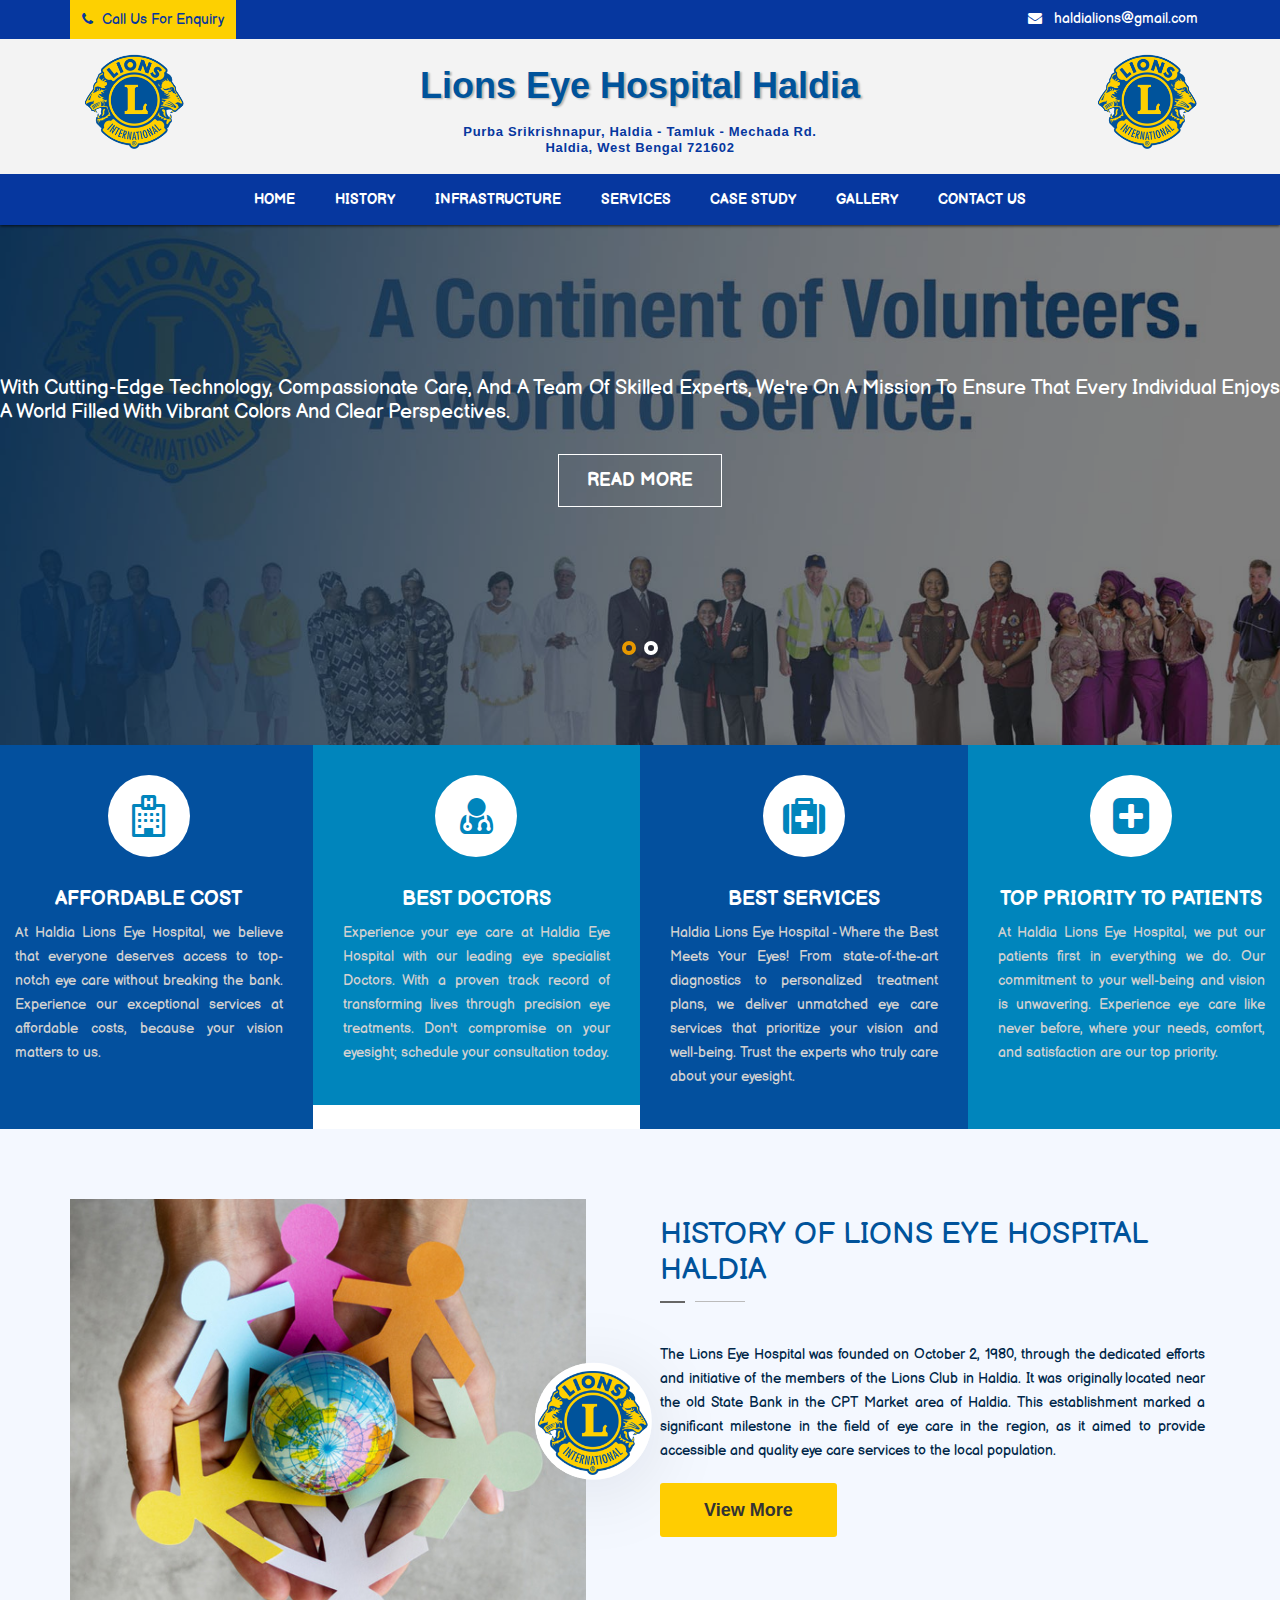
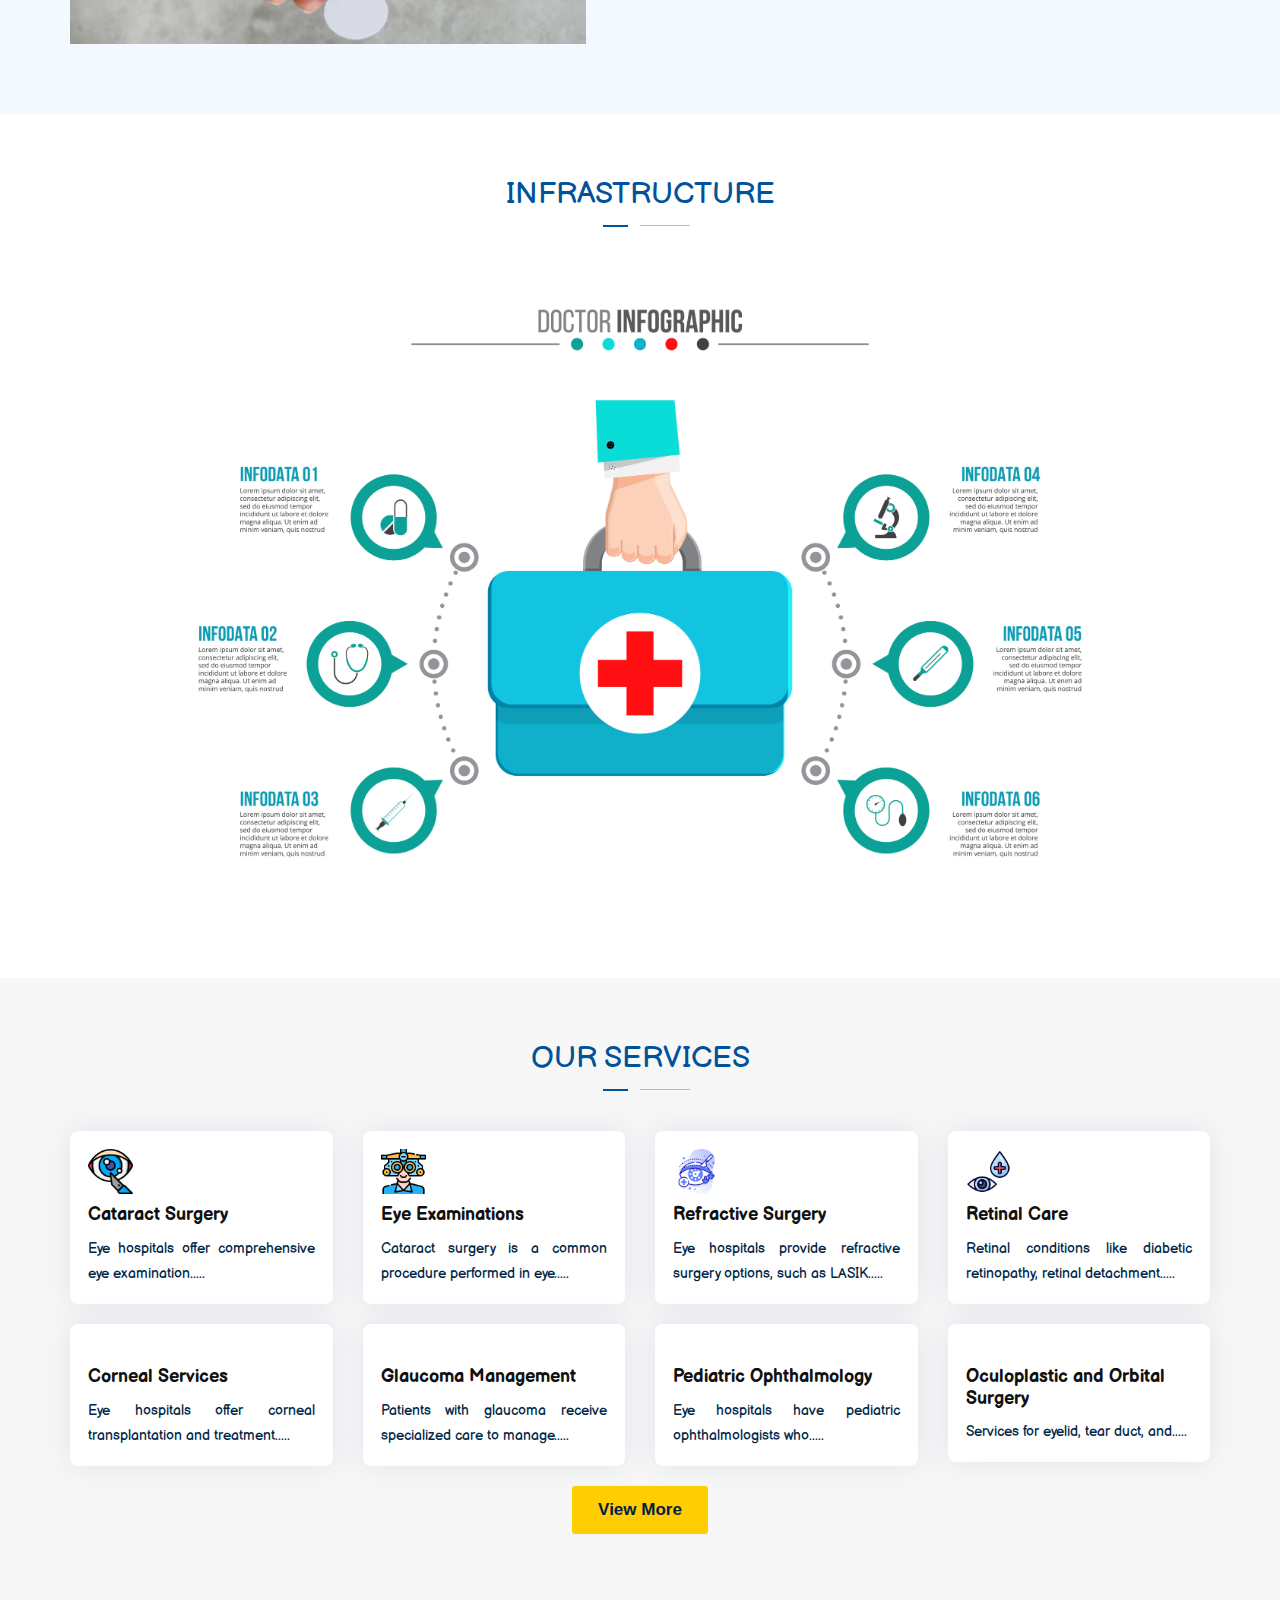
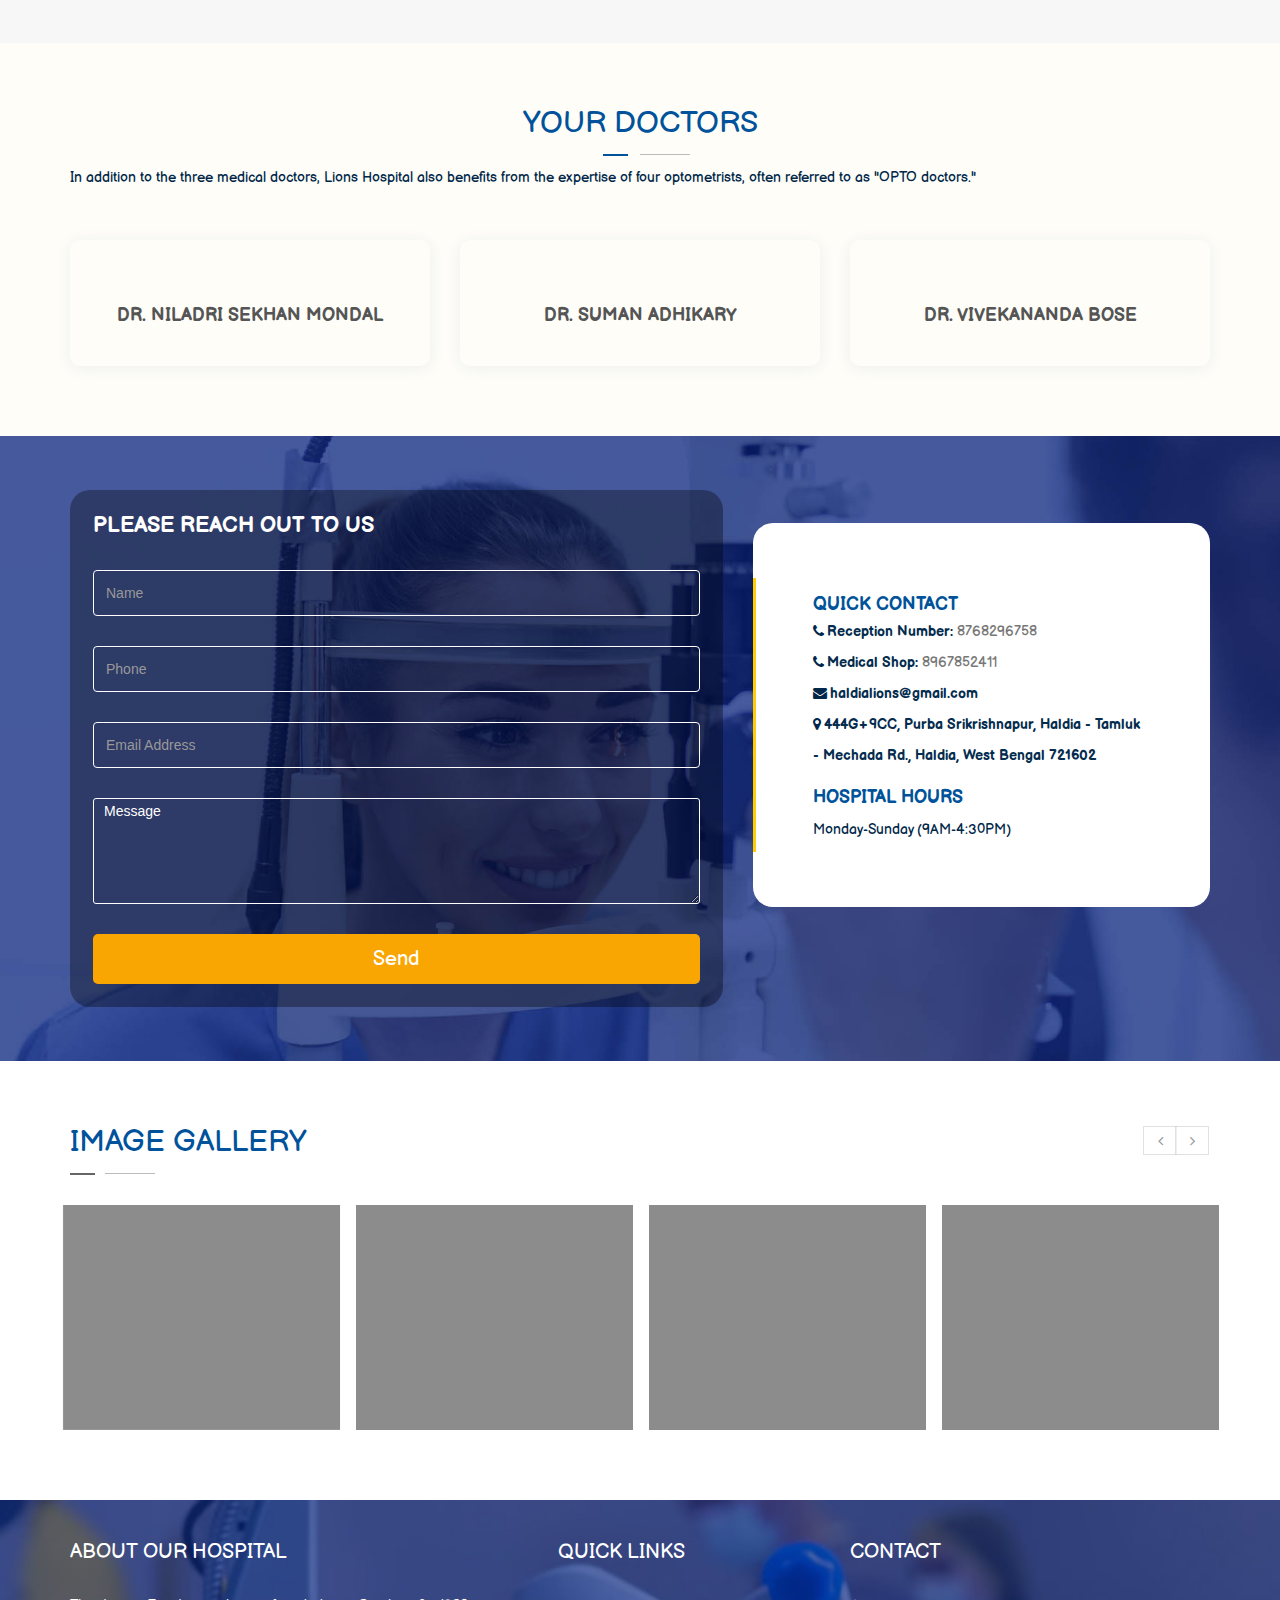
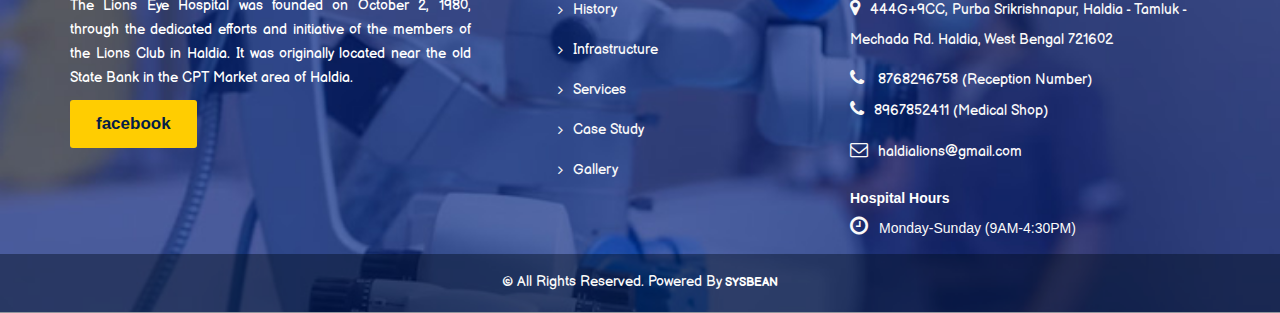
==== commit 419037a0: "EYE_HOSPITAL_WEBSITE" ====
--- a/index.html
+++ b/index.html
@@ -1,160 +1,277 @@
-<!doctype html>
+<!DOCTYPE html>
 <html lang="en">
-
-<head>
-    <meta charset="utf-8">
-    <meta name="viewport" content="width=device-width, initial-scale=1, shrink-to-fit=no">
-    <title> Free Medical Hospital Website Template | Smarteyeapps.com</title>
-
-    <link rel="shortcut icon" href="assets/images/fav.jpg">
-    <link rel="stylesheet" href="assets/css/bootstrap.min.css">
-    <link rel="stylesheet" href="assets/css/fontawsom-all.min.css">
-    <link rel="stylesheet" href="assets/css/animate.css">
-    <link rel="stylesheet" type="text/css" href="assets/css/style.css" />
+	<head>
+	<meta charset="utf-8">
+	<meta http-equiv="X-UA-Compatible" content="IE=edge">
+	<meta name="viewport" content="width=device-width, initial-scale=1">
+	<title>Education</title>
+	<!-- Bootstrap core CSS -->
+	<link href="css/bootstrap.min.css" rel="stylesheet">
+	<!-- Full Calender CSS -->
+	<link href="css/fullcalendar.css" rel="stylesheet">
+	<!-- Owl Carousel CSS -->
+	<link href="css/owl.carousel.css" rel="stylesheet">
+	<!-- Pretty Photo CSS -->
+	<link href="css/prettyPhoto.css" rel="stylesheet">
+	<!-- Bx-Slider StyleSheet CSS -->
+	<link href="css/jquery.bxslider.css" rel="stylesheet"> 
+	<!-- Font Awesome StyleSheet CSS -->
+	<link href="css/font-awesome.min.css" rel="stylesheet">
+	<link href="svg/style.css" rel="stylesheet">
+	<!-- Widget CSS -->
+	<link href="css/widget.css" rel="stylesheet">
+	<!-- Typography CSS -->
+	<link href="css/typography.css" rel="stylesheet">
+	<link rel="stylesheet" href="css/lightbox.min.css">
+	<!-- Shortcodes CSS -->
+	<link href="css/shortcodes.css" rel="stylesheet">
+	<!-- Custom Main StyleSheet CSS -->
+	<link href="style.css" rel="stylesheet">
+	<!-- Color CSS -->
+	<link href="css/color.css" rel="stylesheet">
+	<!-- Responsive CSS -->
+	<link href="css/responsive.css" rel="stylesheet">
+	<!-- SELECT MENU -->
+	<link href="css/selectric.css" rel="stylesheet">
+	<!-- SIDE MENU -->
+	<link rel="stylesheet" href="css/jquery.sidr.dark.css">
 </head>
 
 <body>
 
-    <!-- ################# Header Starts Here#######################--->
-    <header>
-        <div class="header-top">
+	<header id="header_2">
+		<!--kode top bar start-->
+		<div class="top_bar_2">
+			<div class="container">
+				<div class="row">
+					<div class="col-md-5">
+						<div class="pull-left">
+							<a href=""><em class="contct_2"><i class="fa fa-phone"></i> Call Us For Enquiry</em></a>
+						</div>
+					</div>
+					<div class="col-md-7">
+						<div class="lng_wrap">
+						
+						</div>
+					
+						<ul class="top_nav">
+							<li><a href="mailto:haldialions@gmail.com"><i class="fa fa-envelope" aria-hidden="true" style="    margin-right: 12px;"></i>haldialions@gmail.com</a></li>
+							<!-- <li><a href="contactus.html">Blogs</a></li> -->
+						</ul>
+					</div>
+				</div>
+			</div>
+		</div>
+		<!--kode top bar end-->
+	
+		<!--kode navigation start-->
+		<div class="kode_navigation">
+			<div class="container">
+				<div class="row">
+					<div class="col-md-2">
+						<div class="logo_wrap">
+							<a href="index.html"><img src="images\lions_club_logo.png" alt=""
+									style="max-width: 77%; text-align:right;" /></a>
+						</div>
+	
+					</div>
+					<div class="col-md-8">
+						<!-- <h1>
+					    Haldia Lions Model School
+						</h1> -->
+						<!-- <p>
+						A service project of		
+						</p>-->
+						<h1>
+							Lions Eye Hospital Haldia
+						</h1> 
+						<p>
+							Purba Srikrishnapur, Haldia - Tamluk - Mechada Rd.<br>
+							Haldia, West Bengal 721602
+						</p>
+					</div>
+					<div class="col-md-2" style="text-align:right;">
+						<div class="logo_wrap">
+							<a href="index.html"><img src="images\lions_club_logo.png" alt=""
+									style="max-width: 77%; text-align:right;" /></a>
+						</div>
+						
+					</div>
+	
+				</div>
+			</div>
+			<div id="mySidepanel" class="sidepanel"> 
+				<a href="javascript:void(0)" class="closebtn" onclick="closeNav()">×</a>
+				<ul>
+					<li class="active"><a href="index.html">home</a></li>
+					<li><a href="history.html">History</a></li>
+					<li><a href="infrastructure.html">Infrastructure</a></li>
+					<li><a href="services.html">Services</a></li>
+					<li><a href="case_study.html">Case study</a></li>
+					<li><a href="gallery.html">Gallery</a></li>
+					<li><a href="contact.html">Contact US</a></li>
+			
+				</ul>
+			
+			
+			  </div>
+			  
+			  <button class="openbtn" onclick="openNav()">☰</button> 
+			  <script>
+				function openNav() {
+				  document.getElementById("mySidepanel").style.width = "100%";
+				}
+				
+				function closeNav() {
+				  document.getElementById("mySidepanel").style.width = "0";
+				}
+				</script>
+			<script>
+				var coll = document.getElementsByClassName("collapsible");
+				var i;
+				
+				for (i = 0; i < coll.length; i++) {
+				  coll[i].addEventListener("click", function() {
+					this.classList.toggle("active");
+					var content = this.nextElementSibling;
+					if (content.style.display === "block") {
+					  content.style.display = "none";
+					} else {
+					  content.style.display = "block";
+					}
+				  });
+				}
+				</script>
+			<div class="nav_new">
+				<div class="container">
+					<div class="row">
+						<div class="col-md-2">
+							<!-- <div class="logo_wrap">
+								<a href="#"><img src="extra-images/logo_2.png" alt=""></a>
+							</div> -->
+							
+						</div>
+						 
+						<div class="col-md-12">
+							
+							<!--kode nav_2 start-->
+							<div class="nav_2" id="navigation">
+								<ul>
+									<li><a href="index.html">home</a></li>
+									<li><a href="history.html">History</a></li>
+									<li><a href="infrastructure.html">Infrastructure</a></li>
+									<li><a href="services.html">Services</a></li>
+									<li><a href="case_study.html">Case study</a></li>
+									<li><a href="gallery.html">Gallery</a></li>
+									<li><a href="contact.html">Contact US</a></li>
+									<!-- <li><a id="simple-menu" href="#sidr"><i class="fa fa-bars"></i></a></li> -->
+								</ul>
+							</div>
+							<!--kode nav_2 end-->
+						</div>
+					</div>
+				</div>
+			</div>
+	
+		</div>
+		<!--kode navigation end-->
+		   </header>
+		   
+		<!-- <div class="edu2_main_bn_wrap">
+			<div id="owl-demo-main" class="owl-carousel owl-theme owl-header">
+				<div class="item">
+					<div class="container">
+						<div class="col-md-7"></div>
+					</div>
+					<figure>
+						<img src="extra-images/slider1.jpg" alt=""/>
+						<figcaption>
+							<span>Lions Club, Haldia</span>
+							<h2>Roaring for a Cause</h2>
+							<p>Welcome to Lions Club Haldia – Where Compassion Meets Purpose! Discover our mission, impact, and how you can be part of the change. Together, we can create a brighter future for all</p>
+							<a href="#" class="btn-1">read more</a>
+						</figcaption>
+					</figure>
+				</div>
+			</div>
+		</div> -->
+        <!-- <div class="kf_inr_banner2">
             <div class="container">
                 <div class="row">
-                    <div class="col-lg-7 col-md-12 left-item">
-                        <ul>
-                            <li><i class="fas fa-envelope-square"></i> sales@smarteyeapps.com</li>
-                            <li><i class="fas fa-phone-square"></i> +123 987 887 765</li>
-                        </ul>
-                    </div>
-                    <div class="col-lg-5 d-none d-lg-block right-item">
-                        <ul>
-                            <li><a><i class="fab fa-github"></i></a></li>
-                            <li><a><i class="fab fa-google-plus-g"></i></a></li>
-                            <li> <a><i class="fab fa-pinterest-p"></i></a></li>
-                            <li><a><i class="fab fa-twitter"></i></a></li>
-                            <li> <a><i class="fab fa-facebook-f"></i></a></li>
-                        </ul>
+                    <div class="col-md-7">
+                    	KF INR BANNER DES Wrap Start
+                        <div class="kf_inr_ban_des">
+                        	<div class="edu2_main_bn_wrap">
+                               <figcaption>
+								<span>Lions Club, Haldia</span>
+								<h2>Lions Eye Hospital Haldia</h2>
+								<p>Welcome to Lions Club Haldia – Where Compassion Meets Purpose! Discover our mission, impact, and how you can be part of the change. Together, we can create a brighter future for all</p>
+								<a href="#" class="btn-1">read more</a>
+							</figcaption>
+                        	</div>
+                        </div>
                     </div>
                 </div>
-
             </div>
-        </div>
-        <div id="nav-head" class="header-nav">
-            <div class="container">
-                <div class="row">
-                    <div class="col-lg-2 col-md-3 no-padding col-sm-12 nav-img">
-                        <img src="assets/images/logo.jpg" alt="">
-                       <a data-toggle="collapse" data-target="#menu" href="#menu" ><i class="fas d-block d-md-none small-menu fa-bars"></i></a>
-                    </div>
-                    <div id="menu" class="col-lg-8 col-md-9 d-none d-md-block nav-item">
-                        <ul>
-                            <li><a href="index.html">Home</a></li>
-                            <li><a href="about_us.html">About Us</a></li>
-                            <li><a href="services.html">Services</a></li>
-                            <li><a href="news.html">News</a></li>  
-                            <li><a href="gallery.html">Gallery</a></li>
-                            <li><a href="contact_us.html">Contact Us</a></li>
-                        </ul>
-                    </div>
-                    <div class="col-sm-2 d-none d-lg-block appoint">
-                        <button class="btn btn-info">Book an Appointment</button>
-                    </div>
-                </div>
-
-            </div>
-        </div>
-
-    </header>
-
-
-    <!-- ################# Slider Starts Here#######################--->
-
-    <div class="slider-detail">
-
-        <div id="carouselExampleIndicators" class="carousel slide" data-ride="carousel">
-            <ol class="carousel-indicators">
-                <li data-target="#carouselExampleIndicators" data-slide-to="0" class="active"></li>
-                <li data-target="#carouselExampleIndicators" data-slide-to="1"></li>
-                <li data-target="#carouselExampleIndicators" data-slide-to="2"></li>
-            </ol>
-            <div class="carousel-inner">
-                <div class="carousel-item ">
-                    <img class="d-block w-100" src="assets/images/slider/slider_1.jpg" alt="First slide">
-                    <div class="carousel-caption fvgb d-none d-md-block">
-                        <h5 class="animated bounceInDown">Best Free Clinic Template</h5>
-                        <p class="animated bounceInLeft">Lorem ipsum dolor sit amet, consectetur adipiscing elit. Nullam justo neque,  <br>
-                        aliquet sit amet elementum vel, vehicula eget eros. Vivamus arcu metus, mattis <br>
-                         sed sagittis at, sagittis quis neque. Praesent.</p>
-                         
-                         <div class="row vbh">
-                             
-                             <div class="btn btn-info animated bounceInUp"> Book an Appointment </div>
-                         </div>
-                    </div>
-                </div>
-                
-                <div class="carousel-item active">
-                    <img class="d-block w-100" src="assets/images/slider/slider_3.jpg" alt="Third slide">
-                     <div class="carousel-caption vdg-cur d-none d-md-block">
-                        <h5 class="animated bounceInDown">Best Free Clinic Template</h5>
-                        <p class="animated bounceInLeft">Lorem ipsum dolor sit amet, consectetur adipiscing elit. Nullam justo neque,  <br>
-                        aliquet sit amet elementum vel, vehicula eget eros. Vivamus arcu metus, mattis <br>
-                         sed sagittis at, sagittis quis neque. Praesent.</p>
-                         
-                         <div class="row vbh">
-                             
-                             <div class="btn btn-info animated bounceInUp"> Book an Appointment </div>
-                         </div>
-                    </div>
-                </div>
-                
-            </div>
-            <a class="carousel-control-prev" href="#carouselExampleIndicators" role="button" data-slide="prev">
-                <span class="carousel-control-prev-icon" aria-hidden="true"></span>
-                <span class="sr-only">Previous</span>
-            </a>
-            <a class="carousel-control-next" href="#carouselExampleIndicators" role="button" data-slide="next">
-                <span class="carousel-control-next-icon" aria-hidden="true"></span>
-                <span class="sr-only">Next</span>
-            </a>
-        </div>
-
-
-    </div>
-
-    <!-- ################# Key Features Starts Here#######################--->
-
-    <section class="key-features"> 
+        </div> -->
+		<div class="edu2_main_bn_wrap">
+			<div id="owl-demo-main" class="owl-carousel owl-theme">
+				<div class="item">
+					<figure>
+						<img src="extra-images/slider1.jpg" alt=""/>
+						<figcaption>
+							<!-- <span>The Best Learning Institution</span> -->
+							<!-- <h2>welcome to our university</h2> -->
+							<p>With cutting-edge technology, compassionate care, and a team of skilled experts, we're on a mission to ensure that every individual enjoys a world filled with vibrant colors and clear perspectives. 
+							</p>
+							<a href="#" class="btn-1">read more</a>
+						</figcaption>
+					</figure>
+				</div>
+				<div class="item">
+					<figure>
+						<img src="extra-images/slider2.jpg" alt=""/>
+						<figcaption>
+							<span>Opening A New World Of Education</span>
+							<h2>largest Education Institute</h2>
+							<p>We are the largest education online institute.</p>
+							<a href="#" class="btn-1">read more</a>
+						</figcaption>
+					</figure>
+				</div>
+			</div>
+		</div>
+		<section class="key-features" style="padding:0;"> 
             <div class="row no-margin">
                 <div class="col-lg-3 kvxol col-md-6">
                     <div class="single-key ky-1">
-                        <i class="fas fa-hospital-alt"></i>
-                        <h5>Newest Technologies</h5>
-                        <p>Lorem ipsum dolor sit amet, consectetur adipiscing elit. Donec ut erat nec leo lobortis blandit.</p>
+                        <i class="fa fa-hospital-o" aria-hidden="true"></i>
+                        <h5>AFFORDABLE COST</h5>
+                        <p style="padding-bottom:24px;">At Haldia Lions Eye Hospital, we believe that everyone deserves access to top-notch eye care without breaking the bank. Experience our exceptional services at affordable costs, because your vision matters to us.</p>
                     </div>
                 </div>
 
                 <div class="col-lg-3 kvxol  col-md-6">
                     <div class="single-key ky-2">
-                        <i class="fas fa-user-md"></i>
-                        <h5>Experianced Doctors</h5>
-                        <p>Lorem ipsum dolor sit amet, consectetur adipiscing elit. Donec ut erat nec leo lobortis blandit.</p>
+						<i class="fa fa-user-md" aria-hidden="true"></i>
+                        <h5>BEST DOCTORS</h5>
+                        <p>Experience your eye care at Haldia Eye Hospital with our leading eye specialist Doctors. With a proven track record of transforming lives through precision eye treatments. Don't compromise on your eyesight; schedule your consultation today.</p>
                     </div>
                 </div>
 
                 <div class="col-lg-3 kvxol col-md-6">
                     <div class="single-key ky-1">
-                        <i class="fas fa-briefcase-medical"></i>
-                        <h5>High Customer Satisfaction</h5>
-                        <p>Lorem ipsum dolor sit amet, consectetur adipiscing elit. Donec ut erat nec leo lobortis blandit.</p>
+                        <i class="fa fa-medkit" aria-hidden="true"></i>
+                        <h5>BEST SERVICES </h5>
+                        <p>Haldia Lions Eye Hospital - Where the Best Meets Your Eyes! From state-of-the-art diagnostics to personalized treatment plans, we deliver unmatched eye care services that prioritize your vision and well-being. Trust the experts who truly care about your eyesight. </p>
                     </div>
                 </div>
 
                 <div class="col-lg-3 kvxol col-md-6">
                     <div class="single-key ky-2">
-                        <i class="fas fa-capsules"></i>
-                        <h5>Pharma Pipeline</h5>
-                        <p>Lorem ipsum dolor sit amet, consectetur adipiscing elit. Donec ut erat nec leo lobortis blandit.</p>
+                        <i class="fa fa-plus-square" aria-hidden="true"></i>
+                        <h5>TOP PRIORITY TO PATIENTS</h5>
+                        <p style="padding-bottom: 24px;">At Haldia Lions Eye Hospital, we put our patients first in everything we do. Our commitment to your well-being and vision is unwavering. Experience eye care like never before, where your needs, comfort, and satisfaction are our top priority.</p>
                     </div>
                 </div>
 
@@ -162,226 +279,485 @@
                
             </div>
     </section>
-
-    <!-- ################# With Medical Starts Here#######################--->
-
-    <section class="with-medical">
-        <div class="container">
-            <div class="row">
-                <div class="col-lg-6 col-md-12 txtr">
-                    <h4>Why choos Health Care with <br>
-                     <span>Medical Hospital</span>   
-                    </h4>
-                    <p>Lorem ipsum dolor sit amet, consectetur adipiscing elit. Integer neque libero, pulvinar et elementum quis, facilisis eu ante. Mauris non placerat sapien. Pellentesque tempor arcu non odio scelerisque ullamcorper. Lorem ipsum dolor sit amet, consectetur adipiscing elit. Nam varius eros consequat auctor gravida. Fusce tristique lacus at urna sollicitudin pulvinar. Suspendisse hendrerit ultrices mauris.</p>
-                    <p>Ut ultricies lacus a rutrum mollis. Orci varius natoque penatibus et magnis dis parturient montes, nascetur ridiculus mus. Sed porta dolor quis felis pulvinar dignissim. Etiam nisl ligula, ullamcorper non metus vitae, maximus efficitur mi. Vivamus ut ex ullamcorper, scelerisque lacus nec, commodo dui. Proin massa urna, volutpat vel augue eget, iaculis tristique dui. </p>
-                </div>
-                <div class="col-lg-6 col-md-12">
-                    <img src="assets/images/why.jpg" alt="">
-                </div>
-            </div>
-        </div>
-    </section>
+	<section style="background: #f4f8ff;">
+		<div class="container">
+			<div class="row">
+				<div class="col-md-6">
+				 <div class="img">
+					<img src="extra-images/abt-thumb.jpg" alt="" style="    max-width: 93%;">
+					<img src="images/sticker_2.png" alt="sticker" style="  max-width: 21%;" class="tl-1-about-sticker">
+				 </div>
+				</div>
+				<div class="col-md-6">
+					<div class="abt_univ_wrap">
+						<!-- HEADING 1 START-->
+						<div class="kf_edu2_heading1">
+							<!-- <h5>About Our University</h5> -->
+							<h3>HISTORY of Lions Eye Hospital Haldia</h3>
+						</div>
+						<!-- HEADING 1 END-->
+
+						<div class="abt_univ_des">
+							<p>The Lions Eye Hospital was founded on October 2, 1980, through the dedicated efforts and initiative of the members of the Lions Club in Haldia. It was originally located near the old State Bank in the CPT Market area of Haldia. This establishment marked a significant milestone in the field of eye care in the region, as it aimed to provide accessible and quality eye care services to the local population. 
+							</p>
+							<button class="ft-btn">
+								<a href="https://www.facebook.com/people/Mother-Teresa-Lions-School/100054322129728/?paipv=0&amp;eav=AfZsQC3dIDDpcq797KcAjTyr9bmLfqt6UC2pium5RdbgoH59imfDM1dnaPF1bBmbFtE&amp;_rdr" target="_blank" style=" font-weight: 700;font-size: 17px;color: #041e47;font-family: arial;"><span>View More</span></a>
+							  </button>
+						</div>
+					</div>
+				</div>			
+			</div>
+		</div>
+	</section>
+		<section>
+			<div class="container">
+				<!-- HEADING 2 START-->
+				<div class="col-md-12">
+					<div class="kf_edu2_heading2">
+						<h3>Infrastructure</h3>
+					</div>
+				</div>
+				<!-- HEADING 2 END-->
+				<div class="row">
+                   <div class="col-md-12">
+					<div class="img">
+						<img src="images/med_08.jpg" alt="" style="max-width: 100%;">
+					</div>
+				   </div>
+				</div>
+			</div>
+		</section>
+         <section id="featured-services" class="featured-services">
+			<div class="container">
+				<div class="kf_edu2_heading2">
+					<h3>Our Services</h3>
+				</div>
+				<div class="row">
+					<div class="col-md-3">
+						<div class="icon-box" data-aos="fade-up" data-aos-delay="300">
+							<div class="icon"><img src="images/catarac_surgary.png" alt=""></div>
+							<h4 class="title"><a href="">Cataract Surgery</a></h4>
+							<p class="description">Eye hospitals offer comprehensive eye examination.....</p>
+						  </div>
+					</div>
+					<div class="col-md-3">
+						<div class="icon-box" data-aos="fade-up" data-aos-delay="300">
+							<div class="icon"><img src="images/eye-examination.png" alt=""></div>
+							<h4 class="title"><a href="">Eye Examinations</a></h4>
+							<p class="description">Cataract surgery is a common procedure performed in eye.....</p>
+						  </div>
+					</div>
+					<div class="col-md-3">
+						<div class="icon-box" data-aos="fade-up" data-aos-delay="300">
+							<div class="icon"><img src="images/Refractive_Surgery.png" alt=""></div>
+							<h4 class="title"><a href="">Refractive Surgery</a></h4>
+							<p class="description">Eye hospitals provide refractive surgery options, such as LASIK.....</p>
+						  </div>
+					</div>
+					<div class="col-md-3">
+						<div class="icon-box" data-aos="fade-up" data-aos-delay="300">
+							<div class="icon"><img src="images/eye-care.png" alt=""></div>
+							<h4 class="title"><a href="">Retinal Care</a></h4>
+							<p class="description">Retinal conditions like diabetic retinopathy, retinal detachment.....</p>
+						  </div>
+					</div>
+				</div>
+				<div class="row" style="margin-top: 20px;">
+					<div class="col-md-3">
+						<div class="icon-box" data-aos="fade-up" data-aos-delay="300">
+							<div class="icon"><img src="images/cornial_care.png" alt=""></div>
+							<h4 class="title"><a href="">Corneal Services</a></h4>
+							<p class="description">Eye hospitals offer corneal transplantation and treatment.....</p>
+						  </div>
+					</div>
+					<div class="col-md-3">
+						<div class="icon-box" data-aos="fade-up" data-aos-delay="300">
+							<div class="icon"><img src="images/glucoma.png" alt=""></div>
+							<h4 class="title"><a href="">Glaucoma Management</a></h4>
+							<p class="description">Patients with glaucoma receive specialized care to manage.....</p>
+						  </div>
+					</div>
+					<div class="col-md-3">
+						<div class="icon-box" data-aos="fade-up" data-aos-delay="300">
+							<div class="icon"><img src="images/Pediatric_Ophthalmology.png" alt=""></div>
+							<h4 class="title"><a href="">Pediatric Ophthalmology</a></h4>
+							<p class="description">Eye hospitals have pediatric ophthalmologists who.....</p>
+						</div>
+					</div>
+					<div class="col-md-3">
+						<div class="icon-box" data-aos="fade-up" data-aos-delay="300">
+							<div class="icon"><img src="images/Pediatric_Ophthalmology.png" alt=""></div>
+							<h4 class="title"><a href="">Oculoplastic and Orbital Surgery</a></h4>
+							<p class="description">Services for eyelid, tear duct, and.....</p>
+						</div>
+					</div>
+				</div>
+				<div class="row" style="margin-top:20px;text-align: center;">
+                  <div class="col-md-12">
+					<button class="ft-btn">
+						<a href="https://www.facebook.com/people/Mother-Teresa-Lions-School/100054322129728/?paipv=0&amp;eav=AfZsQC3dIDDpcq797KcAjTyr9bmLfqt6UC2pium5RdbgoH59imfDM1dnaPF1bBmbFtE&amp;_rdr" target="_blank" style=" font-weight: 700;font-size: 17px;color: #041e47;font-family: arial;"><span>View More</span></a>
+					  </button>
+				  </div>
+				</div>
+			</div>
+		 </section>
+		<div class="kf_content_wrap">
+			<section id="doctors" class="doctors" style="background: #fefdf8;">
+				<div class="container">
+					<div class="kf_edu2_heading2">
+						<h3>YOUR DOCTORS</h3>
+						<p>
+							In addition to the three medical doctors, Lions Hospital also benefits from the expertise of four optometrists, often referred to as "OPTO doctors." 
+						</p>
+					</div>
+				  <div class="row">
+					<div class="col-lg-4">
+						<div class="member aos-init aos-animate" data-aos="fade-up" data-aos-delay="100">
+							<div class="member-img">
+							  <img src="images/doctors-1.jpg" class="img-fluid" alt="">
+							<div class="member-info">
+							  <h4>DR. NILADRI SEKHAN MONDAL</h4>
+							  <!-- <span>Chief Medical Officer</span> -->
+							</div>
+						  </div>
+					</div>
+				  </div>
+				  <div class="col-lg-4">
+					<div class="member aos-init aos-animate" data-aos="fade-up" data-aos-delay="100">
+						<div class="member-img">
+						  <img src="images/doctors-1.jpg" class="img-fluid" alt="">
+						<div class="member-info">
+						  <h4>DR. SUMAN ADHIKARY</h4>
+						  <!-- <span>Chief Medical Officer</span> -->
+						</div>
+					  </div>
+				</div>
+			  </div>
+			  <div class="col-lg-4">
+				<div class="member aos-init aos-animate" data-aos="fade-up" data-aos-delay="100">
+					<div class="member-img">
+					  <img src="images/doctors-1.jpg" class="img-fluid" alt="">
+					<div class="member-info">
+					  <h4>DR. VIVEKANANDA BOSE</h4>
+					  <!-- <span>Chief Medical Officer</span> -->
+					</div>
+				  </div>
+			</div>
+		  </div>
+				</div>
+			</section>
+			<!-- FACULTY WRAP START-->
+			<section class="enquiry-box">
+				<div class="container">
+					<div class="row">
+						<div class="col-md-7">
+							<div class="enquiry-form">
+								<h2>Please Reach Out To Us</h2>
+								<form action="./homemail.php" method="post" onsubmit="return formSubmitConfirmation()">
+		
+									<input type="text" name="name" id="name" style="    border: 1px solid #ffffff;
+    height: 46px;
+    background: transparent;" class="form-control required fl-input" onchange="getVals(this, 'name_field');" placeholder="Name" required="">
+									<br><br>
+									 <input type="text" name="phone" id="phone" style="    border: 1px solid #ffffff;
+    height: 46px;
+    background: transparent;" class="form-control required fl-input" placeholder="Phone" required="">
+									 <br><br>
+									 <input type="email" name="email" id="email" style="    border: 1px solid #ffffff;
+    height: 46px;
+    background: transparent;" class="form-control required fl-input" onchange="getVals(this, 'email_field');" placeholder="Email Address" required="">
+									 
+									<br><br>
+									
+										 <textarea name="message" id="message" style="border: 1px solid #ffffff;border-radius: 3px;width:100%;padding-left:10px;    background: transparent;" placeholder="Message" cols="30" rows="5" required="" data-gramm="false" wt-ignore-input="true" data-quillbot-element="VORoT1NI2UdnX_Ecs8stu"></textarea>
+										 
+										 <div class="center" style="margin-top:30px;">
+										  <input type="submit" value="Send" class="contact-buttons ">
+										 </div>
+									  
+									  
+									  
+								</form>
+							</div>
+						</div>
+						<div class="col-md-5">
+							<div class="contact-panel__info d-flex flex-column justify-content-between bg-overlay bg-overlay-primary-gradient bg-img" style="background-image: url(&quot;./assets/images/banners/1.jpg&quot;); background-size: cover; background-position: center center;">
+                
+								<div class="Quick Contact">
+								  <h6 class="widget__title">QUICK CONTACT</h6>
+								  <ul class="contact__list list-unstyled mb-30">
+									<li>
+										<i class="fa fa-phone" aria-hidden="true"></i>
+									  <a href="tel:8768296758">
+										<b>Reception Number:</b> 8768296758
+									  </a>
+									</li>
+									<li>
+										<i class="fa fa-phone" aria-hidden="true"></i>
+									  <a href="tel:8967852411">
+										<b> Medical Shop:</b> 8967852411
+									  </a>
+									</li>
+									<li>
+										<i class="fa fa-envelope" aria-hidden="true"></i>
+									  <a href="mailto:haldialions@gmail.com">
+										<b>haldialions@gmail.com</b>
+									  </a>
+									</li>
+									<li>
+										<i class="fa fa-map-marker" aria-hidden="true"></i>
+									  <a href="https://www.google.com/maps/dir//Kathae+Kathae,+Dr.+Pakrashi%E2%80%99s+Clinic+74,+Shri+Aurobindo+Sarani+Rd,+Sovabazar,+Darjipara+Kolkata,+West+Bengal+700005+India/@22.5948642,88.3684381,10z/data=!4m5!4m4!1m0!1m2!1m1!1s0x3a027776df0a1479:0x9b00d35e3804d9fd" target="_blank">
+										<b>444G+9CC, Purba Srikrishnapur, Haldia - Tamluk - Mechada Rd., Haldia, West Bengal 721602</b>
+									  </a>
+									</li>
+								  </ul>
+								  <h6 class="widget__title">HOSPITAL HOURS</h6>
+								  <p class="contact-panel__desc font-weight-bold color-white mb-30">
+									Monday-Sunday (9AM-4:30PM)
+								  </p>
+								  <!-- <h6 class="widget__title">PATIENT VOLUMES</h6>
+								  <p class="contact-panel__desc font-weight-bold color-white mb-30">
+									On average, the hospital welcomes and attends to the healthcare needs of 25 to 30 patients daily. This consistent flow of patients reflects the hospital's pivotal role in addressing the healthcare requirements of the local population.
+								  </p> -->
+								</div><!-- /.Quick Contact -->
+							  </div>
+						</div>
+					</div>
+				</div>
+			</section>
+			<section>
+				<div class="container">
+					<div class="row">
+						<!-- HEADING 1 START-->
+						<div class="col-md-12">
+							<div class="kf_edu2_heading1">
+								<h3> IMAGE GALLERY</h3>
+							</div>
+						</div>
+						<!-- HEADING 1 END-->
+
+						<!-- FACULTY SLIDER WRAP START-->
+						<div class="edu2_faculty_wrap">
+							<div id="owl-demo-8" class="owl-carousel owl-theme">
+								<div class="item">
+									<!-- FACULTY DES START-->
+									<div class="edu2_faculty_des">
+
+											<a class="example-image-link" href="extra-images/home-gallery5.jpg" data-lightbox="example-1"><img class="example-image" src="extra-images/home-gallery5.jpg" alt="image-1" /></a>
+											<!-- <figcaption>
+												<a href="#"><i class="fa fa-facebook"></i></a>
+												<a href="#"><i class="fa fa-twitter"></i></a>
+												<a href="#"><i class="fa fa-linkedin"></i></a>
+												<a href="#"><i class="fa fa-google-plus"></i></a>
+											</figcaption> -->
+
+									</div>
+									<!-- FACULTY DES END-->
+								</div>
+								<div class="item">
+									<!-- FACULTY DES START-->
+									<div class="edu2_faculty_des">
+
+											<a class="example-image-link" href="extra-images/home-gallery5.jpg" data-lightbox="example-1"><img class="example-image" src="extra-images/home-gallery5.jpg" alt="image-1" /></a>
+											<!-- <figcaption>
+												<a href="#"><i class="fa fa-facebook"></i></a>
+												<a href="#"><i class="fa fa-twitter"></i></a>
+												<a href="#"><i class="fa fa-linkedin"></i></a>
+												<a href="#"><i class="fa fa-google-plus"></i></a>
+											</figcaption> -->
+
+									</div>
+									<!-- FACULTY DES END-->
+								</div>
+								<div class="item">
+									<!-- FACULTY DES START-->
+									<div class="edu2_faculty_des">
+
+											<a class="example-image-link" href="extra-images/home-gallery5.jpg" data-lightbox="example-1"><img class="example-image" src="extra-images/home-gallery5.jpg" alt="image-1" /></a>
+											<!-- <figcaption>
+												<a href="#"><i class="fa fa-facebook"></i></a>
+												<a href="#"><i class="fa fa-twitter"></i></a>
+												<a href="#"><i class="fa fa-linkedin"></i></a>
+												<a href="#"><i class="fa fa-google-plus"></i></a>
+											</figcaption> -->
+
+									</div>
+									<!-- FACULTY DES END-->
+								</div>
+								<div class="item">
+									<!-- FACULTY DES START-->
+									<div class="edu2_faculty_des">
+
+											<a class="example-image-link" href="extra-images/home-gallery5.jpg" data-lightbox="example-1"><img class="example-image" src="extra-images/home-gallery5.jpg" alt="image-1" /></a>
+											<!-- <figcaption>
+												<a href="#"><i class="fa fa-facebook"></i></a>
+												<a href="#"><i class="fa fa-twitter"></i></a>
+												<a href="#"><i class="fa fa-linkedin"></i></a>
+												<a href="#"><i class="fa fa-google-plus"></i></a>
+											</figcaption> -->
+
+									</div>
+									<!-- FACULTY DES END-->
+								</div>
+								<div class="item">
+									<!-- FACULTY DES START-->
+									<div class="edu2_faculty_des">
+
+											<a class="example-image-link" href="extra-images/home-gallery5.jpg" data-lightbox="example-1"><img class="example-image" src="extra-images/home-gallery5.jpg" alt="image-1" /></a>
+											<!-- <figcaption>
+												<a href="#"><i class="fa fa-facebook"></i></a>
+												<a href="#"><i class="fa fa-twitter"></i></a>
+												<a href="#"><i class="fa fa-linkedin"></i></a>
+												<a href="#"><i class="fa fa-google-plus"></i></a>
+											</figcaption> -->
+
+									</div>
+									<!-- FACULTY DES END-->
+								</div>
+								<div class="item">
+									<!-- FACULTY DES START-->
+									<div class="edu2_faculty_des">
+
+											<a class="example-image-link" href="extra-images/home-gallery5.jpg" data-lightbox="example-1"><img class="example-image" src="extra-images/home-gallery5.jpg" alt="image-1" /></a>
+											<!-- <figcaption>
+												<a href="#"><i class="fa fa-facebook"></i></a>
+												<a href="#"><i class="fa fa-twitter"></i></a>
+												<a href="#"><i class="fa fa-linkedin"></i></a>
+												<a href="#"><i class="fa fa-google-plus"></i></a>
+											</figcaption> -->
+
+									</div>
+									<!-- FACULTY DES END-->
+								</div>
+							</div>
+						</div>
+						<!-- FACULTY SLIDER WRAP END-->
+					</div>
+				</div>
+			</section>
+			<footer>
+				<!--EDU2 FOOTER CONTANT WRAP START-->
+				<div class="container">
+					<div class="row">
+						<!--EDU2 FOOTER CONTANT DES START-->
+						<div class="col-md-5">
+							<div class="widget widget-links">
+								<h5>About Our Hospital</h5>
+								<p class="text-justify" style="color:white; padding-right: 57px;">The Lions Eye Hospital was founded on October 2, 1980, through the dedicated efforts and initiative of the members of the Lions Club in Haldia. It was originally located near the old State Bank in the CPT Market area of Haldia.</p>
+							 
+							</div>
+							<button class="ft-btn">
+							  <a href="https://www.facebook.com/people/Mother-Teresa-Lions-School/100054322129728/?paipv=0&amp;eav=AfZsQC3dIDDpcq797KcAjTyr9bmLfqt6UC2pium5RdbgoH59imfDM1dnaPF1bBmbFtE&amp;_rdr" target="_blank" style=" font-weight: 700;font-size: 17px;color: #041e47;font-family: arial;"><span>facebook</span></a>
+							</button>	
+							
+						</div>
+						<!--EDU2 FOOTER CONTANT DES END-->
+		
+						<!--EDU2 FOOTER CONTANT DES START-->
+						<div class="col-md-3">
+							<div class="widget widget-links">
+								<h5>Quick Links</h5>
+								<ul>
+									<li><a href="history.html">History</a></li>
+									<li><a href="infrastructure.html">Infrastructure</a></li>
+									<li><a href="services.html">Services</a></li>
+									<li><a href="case_study.html">Case study</a></li>
+									<li><a href="gallery.html">Gallery</a></li>
+								</ul>
+								
+							</div>
+						</div>
+						<!--EDU2 FOOTER CONTANT DES END-->
+						<!--EDU2 FOOTER CONTANT DES START-->
+						<div class="col-md-4">
+							<div class="widget widget-contact">
+								<h5>Contact</h5>
+								<ul>
+									<li><i class="fa fa-map-marker" aria-hidden="true" style="font-size: 18px;"></i><p style="display: inline;padding-left: 10px;">444G+9CC, Purba Srikrishnapur, Haldia - Tamluk - Mechada Rd. Haldia, West Bengal 721602</p>
+									</li>
+									<li>
+										<i class="fa fa-phone" style="font-size: 18px;padding-right: 10px;"></i><a href="tel:8768296758"> 8768296758 (Reception Number)</a>
+										<br>
+										<i class="fa fa-phone" style="font-size: 18px;padding-right: 10px;"></i><a href="tel:8967852411">8967852411 (Medical Shop)</a>
+									</li>
+								
+									<li><i class="fa fa-envelope-o" style="font-size: 18px;padding-right: 10px;"></i><a href="mailto:haldialions@gmail.com">haldialions@gmail.com</a></li>
+								</ul>
+							</div>
+							<div class="widget widget-contact" style="padding-top: 16px;">
+								<b style="padding-top:10px;color:white;">Hospital Hours</b>
+								<ul>
+									<li><i class="fa fa-clock-o" aria-hidden="true" style="font-size: 21px;padding-right: 11px;"></i>Monday-Sunday (9AM-4:30PM)</li>
+								</ul>
+		
+							</div>
+						</div>
+						<!--EDU2 FOOTER CONTANT DES END-->
+					</div>
+				</div>
+			</footer>
+
+		</div>
+
+
+<div class="edu2_copyright_wrap">
+	<div class="container">
+		<div class="row">
+			<!-- <div class="col-md-3">
+				<div class="edu2_ft_logo_wrap">
+					<a href="#"><img src="extra-images/ft_logo.png" alt="" /></a>
+				</div>
+			</div> -->
+
+			<div class="col-md-12">
+				<div class="copyright_des">
+					<span>© All Rights reserved. Powered By <a href="https://sysbean.com/" target="_blank">Sysbean</a></span>
+				</div>
+			</div>
+
+			<div class="col-md-3">
+				<!-- <ul class="cards_wrap">
+					<li><a href="#"><img src="extra-images/visacard.png" alt="" /></a></li>
+					<li><a href="#"><img src="extra-images/mastercard.png" alt="" /></a></li>
+					<li><a href="#"><img src="extra-images/americancard.png" alt="" /></a></li>
+					<li><a href="#"><img src="extra-images/card.png" alt="" /></a></li>
+					<li><a href="#"><img src="extra-images/descoverycard.png" alt="" /></a></li>
+				</ul> -->
+			</div>
+		</div>
+	</div>
+</div>
+    </div>
+    <!--KF KODE WRAPPER WRAP END-->
+	<!--Bootstrap core JavaScript-->
+	<script src="js/jquery.js"></script>
+	<script src="js/bootstrap.min.js"></script>
+	<script src="js/lightbox.min.js"></script>
+	<!--Bx-Slider JavaScript-->
+	<script src="js/jquery.bxslider.min.js"></script>
+	<!--Owl Carousel JavaScript-->
+	<script src="js/owl.carousel.min.js"></script>
+	<!--Pretty Photo JavaScript-->
+	<script src="js/jquery.prettyPhoto.js"></script>
+	<!--Full Calender JavaScript-->
+	<script src="js/moment.min.js"></script>
+	<script src="js/fullcalendar.min.js"></script>
+	<script src="js/jquery.downCount.js"></script>
+	<!--Image Filterable JavaScript-->
+	<script src="js/jquery-filterable.js"></script>
+	<!--Accordian JavaScript-->
+	<script src="js/jquery.accordion.js"></script>
+	<!--Number Count (Waypoints) JavaScript-->
+	<script src="js/waypoints-min.js"></script>
+	<!--v ticker-->
+	<script src="js/jquery.vticker.min.js"></script>
+	<!--select menu-->
+	<script src="js/jquery.selectric.min.js"></script>
+	<!--Side Menu-->
+	<script src="js/jquery.sidr.min.js"></script>
+	<!--Custom JavaScript-->
+	<script src="js/custom.js"></script>
+
     
-
-    <!-- ################# Our Departments Starts Here#######################--->
-
-
-    <section class="key-features department">
-        <div class="container">
-            <div class="inner-title">
-
-                <h2>Our Key Features</h2>
-                <p>Take a look at some of our key features</p>
-            </div>
-
-            <div class="row">
-                <div class="col-lg-4 col-md-6">
-                    <div class="single-key">
-                        <i class="fas fa-heartbeat"></i>
-                        <h5>Cardiology</h5>
-                        <p>Lorem ipsum dolor sit amet, consectetur adipiscing elit. Donec ut erat nec leo lobortis blandit.</p>
-                    </div>
-                </div>
-
-                <div class="col-lg-4 col-md-6">
-                    <div class="single-key">
-                        <i class="fas fa-ribbon"></i>
-                        <h5>Orthopaedic</h5>
-                        <p>Lorem ipsum dolor sit amet, consectetur adipiscing elit. Donec ut erat nec leo lobortis blandit.</p>
-                    </div>
-                </div>
-
-                <div class="col-lg-4 col-md-6">
-                    <div class="single-key">
-                       <i class="fab fa-monero"></i>
-                        <h5>Neurologist</h5>
-                        <p>Lorem ipsum dolor sit amet, consectetur adipiscing elit. Donec ut erat nec leo lobortis blandit.</p>
-                    </div>
-                </div>
-
-                <div class="col-lg-4 col-md-6">
-                    <div class="single-key">
-                        <i class="fas fa-capsules"></i>
-                        <h5>Pharma Pipeline</h5>
-                        <p>Lorem ipsum dolor sit amet, consectetur adipiscing elit. Donec ut erat nec leo lobortis blandit.</p>
-                    </div>
-                </div>
-
-                <div class="col-lg-4 col-md-6">
-                    <div class="single-key">
-                        <i class="fas fa-prescription-bottle-alt"></i>
-                        <h5>Pharma Team</h5>
-                        <p>Lorem ipsum dolor sit amet, consectetur adipiscing elit. Donec ut erat nec leo lobortis blandit.</p>
-                    </div>
-                </div>
-
-
-
-                <div class="col-lg-4 col-md-6">
-                    <div class="single-key">
-                        <i class="far fa-thumbs-up"></i>
-                        <h5>High Quality treatments</h5>
-                        <p>Lorem ipsum dolor sit amet, consectetur adipiscing elit. Donec ut erat nec leo lobortis blandit.</p>
-                    </div>
-                </div>
-            </div>
-
-
-
-
-
-
-        </div>
-
-    </section>
-
-
-    <!-- ################# Our Blog Starts Here#######################--->
-
-    <section class="our-blog">
-         	<div class="container">
-         		<div class="row session-title">
-        			<h2> Our Blog </h2>
-        			<p>Take a look at what people say about US </p>
-        		</div>
-        		<div class="blog-row row">
-        			<div class="col-lg-4 col-md-6">
-        				<div class="single-blog">
-        					<figure>
-        						<img src="assets/images/blog/blog_01.jpg" alt="">
-        					</figure>
-        					<div class="blog-detail">
-        						<small>By Admin | August 10 2018</small>
-								<h4>Methods of Recuirtments</h4>
-								<p> Lorem ipsum dolor sit amet, consectetur adipiscing elit. Nullam justo neque, aliquet sit amet elementum vel, vehicula eget eros. Vivamus arcu metus, mattis sed sagittis at, sagittis quis neque. Praesent.</p>
-								<div class="link">
-									<a href="">Read more </a><i class="fas fa-long-arrow-alt-right"></i>
-								</div>
-        					</div>
-        					
-        					
-        				</div>
-        			</div>
-        			<div class="col-lg-4 col-md-6">
-        				<div class="single-blog">
-        					<figure>
-        						<img src="assets/images/blog/blog_02.jpg" alt="">
-        					</figure>
-        					<div class="blog-detail">
-        						<small>By Admin | August 10 2018</small>
-								<h4>Methods of Recuirtments</h4>
-								<p> Lorem ipsum dolor sit amet, consectetur adipiscing elit. Nullam justo neque, aliquet sit amet elementum vel, vehicula eget eros. Vivamus arcu metus, mattis sed sagittis at, sagittis quis neque. Praesent.</p>
-								<div class="link">
-									<a href="">Read more </a><i class="fas fa-long-arrow-alt-right"></i>
-								</div>
-        					</div>
-        					
-        					
-        				</div>
-        			</div>
-        			<div class="col-lg-4 col-md-6">
-        				<div class="single-blog">
-        					<figure>
-        						<img src="assets/images/blog/blog_03.jpg" alt="">
-        					</figure>
-        					<div class="blog-detail">
-        						<small>By Admin | August 10 2018</small>
-								<h4>Methods of Recuirtments</h4>
-								<p> Lorem ipsum dolor sit amet, consectetur adipiscing elit. Nullam justo neque, aliquet sit amet elementum vel, vehicula eget eros. Vivamus arcu metus, mattis sed sagittis at, sagittis quis neque. Praesent.</p>
-								<div class="link">
-									<a href="">Read more </a><i class="fas fa-long-arrow-alt-right"></i>
-								</div>
-        					</div>
-        					
-        					
-        				</div>
-        			</div>
-        		</div>
-         	</div>
-         </section>
-
-    <!-- ################# Footer Starts Here#######################--->
-
-
-    <footer class="footer">
-        <div class="container">
-            <div class="row">
-                <div class="col-md-4 col-sm-12">
-                    <h2>About Us</h2>
-                    <p>
-                        Smart Eye is a leading provider of information technology, consulting, and business process services. Our dedicated employees offer strategic insights, technological expertise and industry experience.
-                    </p>
-                    <p>We focus on technologies that promise to reduce costs, streamline processes and speed time-to-market, Backed by our strong quality processes and rich experience managing global... </p>
-                </div>
-                <div class="col-md-4 col-sm-12">
-                    <h2>Useful Links</h2>
-                    <ul class="list-unstyled link-list">
-                        <li><a ui-sref="about" href="#/about">About us</a><i class="fa fa-angle-right"></i></li>
-                        <li><a ui-sref="portfolio" href="#/portfolio">Portfolio</a><i class="fa fa-angle-right"></i></li>
-                        <li><a ui-sref="products" href="#/products">Latest jobs</a><i class="fa fa-angle-right"></i></li>
-                        <li><a ui-sref="gallery" href="#/gallery">Gallery</a><i class="fa fa-angle-right"></i></li>
-                        <li><a ui-sref="contact" href="#/contact">Contact us</a><i class="fa fa-angle-right"></i></li>
-                    </ul>
-                </div>
-                <div class="col-md-4 col-sm-12 map-img">
-                    <h2>Contact Us</h2>
-                    <address class="md-margin-bottom-40">
-                        BlueDart <br>
-                        Marthandam (K.K District) <br>
-                        Tamil Nadu, IND <br>
-                        Phone: +91 9159669599 <br>
-                        Email: <a href="mailto:info@anybiz.com" class="">info@bluedart.in</a><br>
-                        Web: <a href="smart-eye.html" class="">www.bluedart.in</a>
-                    </address>
-
-                </div>
-            </div>
-        </div>
-        
-
-    </footer>
-    <div class="copy">
-            <div class="container">
-                <a href="https://www.smarteyeapps.com/">2015 &copy; All Rights Reserved | Designed and Developed by Smarteyeapps</a>
-                
-                <span>
-                <a><i class="fab fa-github"></i></a>
-                <a><i class="fab fa-google-plus-g"></i></a>
-                <a><i class="fab fa-pinterest-p"></i></a>
-                <a><i class="fab fa-twitter"></i></a>
-                <a><i class="fab fa-facebook-f"></i></a>
-        </span>
-            </div>
-
-        </div>
-
 </body>
-
-<script src="assets/js/jquery-3.2.1.min.js"></script>
-<script src="assets/js/popper.min.js"></script>
-<script src="assets/js/bootstrap.min.js"></script>
-<script src="assets/plugins/scroll-fixed/jquery-scrolltofixed-min.js"></script>
-<script src="assets/js/script.js"></script>
-
-
-</html>+</html>
--- a/css/fullcalendar.css
+++ b/css/fullcalendar.css
@@ -0,0 +1,1057 @@
+/*!
+ * FullCalendar v2.4.0 Stylesheet
+ * Docs & License: http://fullcalendar.io/
+ * (c) 2015 Adam Shaw
+ */
+
+
+.fc {
+	direction: ltr;
+	text-align: left;
+}
+
+.fc-rtl {
+	text-align: right;
+}
+
+body .fc { /* extra precedence to overcome jqui */
+	font-size: 1em;
+}
+
+
+/* Colors
+--------------------------------------------------------------------------------------------------*/
+
+.fc-unthemed th,
+.fc-unthemed td,
+.fc-unthemed thead,
+.fc-unthemed tbody,
+.fc-unthemed .fc-divider,
+.fc-unthemed .fc-row,
+.fc-unthemed .fc-popover {
+	border-color: #ddd;
+}
+
+.fc-unthemed .fc-popover {
+	background-color: #fff;
+}
+
+.fc-unthemed .fc-divider,
+.fc-unthemed .fc-popover .fc-header {
+	background: #eee;
+}
+
+.fc-unthemed .fc-popover .fc-header .fc-close {
+	color: #666;
+}
+
+.fc-unthemed .fc-today {
+	background: #fcf8e3;
+}
+
+.fc-highlight { /* when user is selecting cells */
+	background: #bce8f1;
+	opacity: .3;
+	filter: alpha(opacity=30); /* for IE */
+}
+
+.fc-bgevent { /* default look for background events */
+	background: rgb(143, 223, 130);
+	opacity: .3;
+	filter: alpha(opacity=30); /* for IE */
+}
+
+.fc-nonbusiness { /* default look for non-business-hours areas */
+	/* will inherit .fc-bgevent's styles */
+	background: #d7d7d7;
+}
+
+
+/* Icons (inline elements with styled text that mock arrow icons)
+--------------------------------------------------------------------------------------------------*/
+
+.fc-icon {
+	display: inline-block;
+	width: 1em;
+	height: 1em;
+	line-height: 1em;
+	font-size: 1em;
+	text-align: center;
+	overflow: hidden;
+	font-family: "Courier New", Courier, monospace;
+
+	/* don't allow browser text-selection */
+	-webkit-touch-callout: none;
+	-webkit-user-select: none;
+	-khtml-user-select: none;
+	-moz-user-select: none;
+	-ms-user-select: none;
+	user-select: none;
+	}
+
+/*
+Acceptable font-family overrides for individual icons:
+	"Arial", sans-serif
+	"Times New Roman", serif
+
+NOTE: use percentage font sizes or else old IE chokes
+*/
+
+.fc-icon:after {
+	position: relative;
+	margin: 0 -1em; /* ensures character will be centered, regardless of width */
+}
+
+.fc-icon-left-single-arrow:after {
+	content: "\02039";
+	font-weight: bold;
+	font-size: 200%;
+	top: -7%;
+	left: 3%;
+}
+
+.fc-icon-right-single-arrow:after {
+	content: "\0203A";
+	font-weight: bold;
+	font-size: 200%;
+	top: -7%;
+	left: -3%;
+}
+
+.fc-icon-left-double-arrow:after {
+	content: "\000AB";
+	font-size: 160%;
+	top: -7%;
+}
+
+.fc-icon-right-double-arrow:after {
+	content: "\000BB";
+	font-size: 160%;
+	top: -7%;
+}
+
+.fc-icon-left-triangle:after {
+	content: "\25C4";
+	font-size: 125%;
+	top: 3%;
+	left: -2%;
+}
+
+.fc-icon-right-triangle:after {
+	content: "\25BA";
+	font-size: 125%;
+	top: 3%;
+	left: 2%;
+}
+
+.fc-icon-down-triangle:after {
+	content: "\25BC";
+	font-size: 125%;
+	top: 2%;
+}
+
+.fc-icon-x:after {
+	content: "\000D7";
+	font-size: 200%;
+	top: 6%;
+}
+
+
+/* Buttons (styled <button> tags, normalized to work cross-browser)
+--------------------------------------------------------------------------------------------------*/
+
+.fc button {
+	/* force height to include the border and padding */
+	-moz-box-sizing: border-box;
+	-webkit-box-sizing: border-box;
+	box-sizing: border-box;
+
+	/* dimensions */
+	margin: 0;
+	padding: 0 .6em;
+
+	/* text & cursor */
+	font-size: 1em; /* normalize */
+	white-space: nowrap;
+	cursor: pointer;
+}
+
+/* Firefox has an annoying inner border */
+.fc button::-moz-focus-inner { margin: 0; padding: 0; }
+	
+.fc-state-default { /* non-theme */
+	border: 1px solid;
+}
+
+.fc-state-default.fc-corner-left { /* non-theme */
+	border-top-left-radius: 4px;
+	border-bottom-left-radius: 4px;
+}
+
+.fc-state-default.fc-corner-right { /* non-theme */
+	border-top-right-radius: 4px;
+	border-bottom-right-radius: 4px;
+}
+
+/* icons in buttons */
+
+.fc button .fc-icon { /* non-theme */
+	position: relative;
+	top: -0.05em; /* seems to be a good adjustment across browsers */
+	margin: 0 .2em;
+	vertical-align: middle;
+}
+	
+/*
+  button states
+  borrowed from twitter bootstrap (http://twitter.github.com/bootstrap/)
+*/
+
+.fc-state-default {
+
+}
+
+.fc-state-hover,
+.fc-state-down,
+.fc-state-active,
+.fc-state-disabled {
+	color: #333333;
+	background-color: #e6e6e6;
+}
+
+.fc-state-hover {
+	color: #333333;
+	text-decoration: none;
+	background-position: 0 -15px;
+	-webkit-transition: background-position 0.1s linear;
+	   -moz-transition: background-position 0.1s linear;
+	     -o-transition: background-position 0.1s linear;
+	        transition: background-position 0.1s linear;
+}
+
+.fc-state-down,
+.fc-state-active {
+	background-color: #cccccc;
+	background-image: none;
+	box-shadow: inset 0 2px 4px rgba(0, 0, 0, 0.15), 0 1px 2px rgba(0, 0, 0, 0.05);
+}
+
+.fc-state-disabled {
+	cursor: default;
+	background-image: none;
+	opacity: 0.65;
+	filter: alpha(opacity=65);
+	box-shadow: none;
+}
+
+
+/* Buttons Groups
+--------------------------------------------------------------------------------------------------*/
+
+.fc-button-group {
+	display: inline-block;
+}
+
+/*
+every button that is not first in a button group should scootch over one pixel and cover the
+previous button's border...
+*/
+
+.fc .fc-button-group > * { /* extra precedence b/c buttons have margin set to zero */
+	float: left;
+	margin: 0 0 0 -1px;
+}
+
+.fc .fc-button-group > :first-child { /* same */
+	margin-left: 0;
+}
+
+
+/* Popover
+--------------------------------------------------------------------------------------------------*/
+
+.fc-popover {
+	position: absolute;
+	box-shadow: 0 2px 6px rgba(0,0,0,.15);
+}
+
+.fc-popover .fc-header { /* TODO: be more consistent with fc-head/fc-body */
+	padding: 2px 4px;
+}
+
+.fc-popover .fc-header .fc-title {
+	margin: 0 2px;
+}
+
+.fc-popover .fc-header .fc-close {
+	cursor: pointer;
+}
+
+.fc-ltr .fc-popover .fc-header .fc-title,
+.fc-rtl .fc-popover .fc-header .fc-close {
+	float: left;
+}
+
+.fc-rtl .fc-popover .fc-header .fc-title,
+.fc-ltr .fc-popover .fc-header .fc-close {
+	float: right;
+}
+
+/* unthemed */
+
+.fc-unthemed .fc-popover {
+	border-width: 1px;
+	border-style: solid;
+}
+
+.fc-unthemed .fc-popover .fc-header .fc-close {
+	font-size: .9em;
+	margin-top: 2px;
+}
+
+/* jqui themed */
+
+.fc-popover > .ui-widget-header + .ui-widget-content {
+	border-top: 0; /* where they meet, let the header have the border */
+}
+
+
+/* Misc Reusable Components
+--------------------------------------------------------------------------------------------------*/
+
+.fc-divider {
+	border-style: solid;
+	border-width: 1px;
+}
+
+hr.fc-divider {
+	height: 0;
+	margin: 0;
+	padding: 0 0 2px; /* height is unreliable across browsers, so use padding */
+	border-width: 1px 0;
+}
+
+.fc-clear {
+	clear: both;
+}
+
+.fc-bg,
+.fc-bgevent-skeleton,
+.fc-highlight-skeleton,
+.fc-helper-skeleton {
+	/* these element should always cling to top-left/right corners */
+	position: absolute;
+	top: 0;
+	left: 0;
+	right: 0;
+}
+
+.fc-bg {
+	bottom: 0; /* strech bg to bottom edge */
+}
+
+.fc-bg table {
+	height: 100%; /* strech bg to bottom edge */
+}
+
+
+/* Tables
+--------------------------------------------------------------------------------------------------*/
+
+.fc table {
+	width: 100%;
+	table-layout: fixed;
+	border-collapse: collapse;
+	border-spacing: 0;
+	font-size: 1em; /* normalize cross-browser */
+}
+
+.fc th {
+	text-align: center;
+}
+
+.fc th,
+.fc td {
+	border-style: solid;
+	border-width: 1px;
+	padding: 0;
+	vertical-align: top;
+}
+
+.fc td.fc-today {
+	border-style: double; /* overcome neighboring borders */
+}
+
+
+/* Fake Table Rows
+--------------------------------------------------------------------------------------------------*/
+
+.fc .fc-row { /* extra precedence to overcome themes w/ .ui-widget-content forcing a 1px border */
+	/* no visible border by default. but make available if need be (scrollbar width compensation) */
+	border-style: solid;
+	border-width: 0;
+}
+
+.fc-row table {
+	/* don't put left/right border on anything within a fake row.
+	   the outer tbody will worry about this */
+	border-left: 0 hidden transparent;
+	border-right: 0 hidden transparent;
+
+	/* no bottom borders on rows */
+	border-bottom: 0 hidden transparent; 
+}
+
+.fc-row:first-child table {
+	border-top: 0 hidden transparent; /* no top border on first row */
+}
+
+
+/* Day Row (used within the header and the DayGrid)
+--------------------------------------------------------------------------------------------------*/
+
+.fc-row {
+	position: relative;
+}
+
+.fc-row .fc-bg {
+	z-index: 1;
+}
+
+/* highlighting cells & background event skeleton */
+
+.fc-row .fc-bgevent-skeleton,
+.fc-row .fc-highlight-skeleton {
+	bottom: 0; /* stretch skeleton to bottom of row */
+}
+
+.fc-row .fc-bgevent-skeleton table,
+.fc-row .fc-highlight-skeleton table {
+	height: 100%; /* stretch skeleton to bottom of row */
+}
+
+.fc-row .fc-highlight-skeleton td,
+.fc-row .fc-bgevent-skeleton td {
+	border-color: transparent;
+}
+
+.fc-row .fc-bgevent-skeleton {
+	z-index: 2;
+
+}
+
+.fc-row .fc-highlight-skeleton {
+	z-index: 3;
+}
+
+/*
+row content (which contains day/week numbers and events) as well as "helper" (which contains
+temporary rendered events).
+*/
+
+.fc-row .fc-content-skeleton {
+	position: relative;
+	z-index: 4;
+	padding-bottom: 2px; /* matches the space above the events */
+}
+
+.fc-row .fc-helper-skeleton {
+	z-index: 5;
+}
+
+.fc-row .fc-content-skeleton td,
+.fc-row .fc-helper-skeleton td {
+	/* see-through to the background below */
+	background: none; /* in case <td>s are globally styled */
+	border-color: transparent;
+
+	/* don't put a border between events and/or the day number */
+	border-bottom: 0;
+}
+
+.fc-row .fc-content-skeleton tbody td, /* cells with events inside (so NOT the day number cell) */
+.fc-row .fc-helper-skeleton tbody td {
+	/* don't put a border between event cells */
+	border-top: 0;
+}
+
+
+/* Scrolling Container
+--------------------------------------------------------------------------------------------------*/
+
+.fc-scroller { /* this class goes on elements for guaranteed vertical scrollbars */
+	overflow-y: scroll;
+	overflow-x: hidden;
+}
+
+.fc-scroller > * { /* we expect an immediate inner element */
+	position: relative; /* re-scope all positions */
+	width: 100%; /* hack to force re-sizing this inner element when scrollbars appear/disappear */
+	overflow: hidden; /* don't let negative margins or absolute positioning create further scroll */
+}
+
+
+/* Global Event Styles
+--------------------------------------------------------------------------------------------------*/
+
+.fc-event {
+	position: relative; /* for resize handle and other inner positioning */
+	display: block; /* make the <a> tag block */
+	font-size: .85em;
+	line-height: 1.3;
+	border-radius: 3px;
+	border: 1px solid #3a87ad; /* default BORDER color */
+	background-color: #3a87ad; /* default BACKGROUND color */
+	font-weight: normal; /* undo jqui's ui-widget-header bold */
+}
+
+/* overpower some of bootstrap's and jqui's styles on <a> tags */
+.fc-event,
+.fc-event:hover,
+.ui-widget .fc-event {
+	color: #fff; /* default TEXT color */
+	text-decoration: none; /* if <a> has an href */
+}
+
+.fc-event[href],
+.fc-event.fc-draggable {
+	cursor: pointer; /* give events with links and draggable events a hand mouse pointer */
+}
+
+.fc-not-allowed, /* causes a "warning" cursor. applied on body */
+.fc-not-allowed .fc-event { /* to override an event's custom cursor */
+	cursor: not-allowed;
+}
+
+.fc-event .fc-bg { /* the generic .fc-bg already does position */
+	z-index: 1;
+	background: #fff;
+	opacity: .25;
+	filter: alpha(opacity=25); /* for IE */
+}
+
+.fc-event .fc-content {
+	position: relative;
+	z-index: 2;
+}
+
+.fc-event .fc-resizer {
+	position: absolute;
+	z-index: 3;
+}
+
+
+/* Horizontal Events
+--------------------------------------------------------------------------------------------------*/
+
+/* events that are continuing to/from another week. kill rounded corners and butt up against edge */
+
+.fc-ltr .fc-h-event.fc-not-start,
+.fc-rtl .fc-h-event.fc-not-end {
+	margin-left: 0;
+	border-left-width: 0;
+	padding-left: 1px; /* replace the border with padding */
+	border-top-left-radius: 0;
+	border-bottom-left-radius: 0;
+}
+
+.fc-ltr .fc-h-event.fc-not-end,
+.fc-rtl .fc-h-event.fc-not-start {
+	margin-right: 0;
+	border-right-width: 0;
+	padding-right: 1px; /* replace the border with padding */
+	border-top-right-radius: 0;
+	border-bottom-right-radius: 0;
+}
+
+/* resizer */
+
+.fc-h-event .fc-resizer { /* positioned it to overcome the event's borders */
+	top: -1px;
+	bottom: -1px;
+	left: -1px;
+	right: -1px;
+	width: 5px;
+}
+
+/* left resizer  */
+.fc-ltr .fc-h-event .fc-start-resizer,
+.fc-ltr .fc-h-event .fc-start-resizer:before,
+.fc-ltr .fc-h-event .fc-start-resizer:after,
+.fc-rtl .fc-h-event .fc-end-resizer,
+.fc-rtl .fc-h-event .fc-end-resizer:before,
+.fc-rtl .fc-h-event .fc-end-resizer:after {
+	right: auto; /* ignore the right and only use the left */
+	cursor: w-resize;
+}
+
+/* right resizer */
+.fc-ltr .fc-h-event .fc-end-resizer,
+.fc-ltr .fc-h-event .fc-end-resizer:before,
+.fc-ltr .fc-h-event .fc-end-resizer:after,
+.fc-rtl .fc-h-event .fc-start-resizer,
+.fc-rtl .fc-h-event .fc-start-resizer:before,
+.fc-rtl .fc-h-event .fc-start-resizer:after {
+	left: auto; /* ignore the left and only use the right */
+	cursor: e-resize;
+}
+
+
+/* DayGrid events
+----------------------------------------------------------------------------------------------------
+We use the full "fc-day-grid-event" class instead of using descendants because the event won't
+be a descendant of the grid when it is being dragged.
+*/
+
+.fc-day-grid-event {
+	margin: 1px 2px 0; /* spacing between events and edges */
+	padding: 0 1px;
+}
+
+
+.fc-day-grid-event .fc-content { /* force events to be one-line tall */
+	white-space: nowrap;
+	overflow: hidden;
+}
+
+.fc-day-grid-event .fc-time {
+	font-weight: bold;
+}
+
+.fc-day-grid-event .fc-resizer { /* enlarge the default hit area */
+	left: -3px;
+	right: -3px;
+	width: 7px;
+}
+
+
+/* Event Limiting
+--------------------------------------------------------------------------------------------------*/
+
+/* "more" link that represents hidden events */
+
+a.fc-more {
+	margin: 1px 3px;
+	font-size: .85em;
+	cursor: pointer;
+	text-decoration: none;
+}
+
+a.fc-more:hover {
+	text-decoration: underline;
+}
+
+.fc-limited { /* rows and cells that are hidden because of a "more" link */
+	display: none;
+}
+
+/* popover that appears when "more" link is clicked */
+
+.fc-day-grid .fc-row {
+	z-index: 1; /* make the "more" popover one higher than this */
+}
+
+.fc-more-popover {
+	z-index: 2;
+	width: 220px;
+}
+
+.fc-more-popover .fc-event-container {
+	padding: 10px;
+}
+
+/* Toolbar
+--------------------------------------------------------------------------------------------------*/
+
+.fc-toolbar {
+	text-align: center;
+	margin-bottom: 1em;
+}
+
+.fc-toolbar .fc-left {
+	float: left;
+}
+
+.fc-toolbar .fc-right {
+	float: right;
+}
+
+.fc-toolbar .fc-center {
+	display: inline-block;
+}
+
+/* the things within each left/right/center section */
+.fc .fc-toolbar > * > * { /* extra precedence to override button border margins */
+	float: left;
+	margin-left: .75em;
+}
+
+/* the first thing within each left/center/right section */
+.fc .fc-toolbar > * > :first-child { /* extra precedence to override button border margins */
+	margin-left: 0;
+}
+	
+/* title text */
+
+.fc-toolbar h2 {
+	margin: 0;
+}
+
+/* button layering (for border precedence) */
+
+.fc-toolbar button {
+	position: relative;
+}
+
+.fc-toolbar .fc-state-hover,
+.fc-toolbar .ui-state-hover {
+	z-index: 2;
+}
+	
+.fc-toolbar .fc-state-down {
+	z-index: 3;
+}
+
+.fc-toolbar .fc-state-active,
+.fc-toolbar .ui-state-active {
+	z-index: 4;
+}
+
+.fc-toolbar button:focus {
+	z-index: 5;
+}
+
+
+/* View Structure
+--------------------------------------------------------------------------------------------------*/
+
+/* undo twitter bootstrap's box-sizing rules. normalizes positioning techniques */
+/* don't do this for the toolbar because we'll want bootstrap to style those buttons as some pt */
+.fc-view-container *,
+.fc-view-container *:before,
+.fc-view-container *:after {
+	-webkit-box-sizing: content-box;
+	   -moz-box-sizing: content-box;
+	        box-sizing: content-box;
+}
+
+.fc-view, /* scope positioning and z-index's for everything within the view */
+.fc-view > table { /* so dragged elements can be above the view's main element */
+	position: relative;
+	z-index: 1;
+}
+
+/* BasicView
+--------------------------------------------------------------------------------------------------*/
+
+/* day row structure */
+
+.fc-basicWeek-view .fc-content-skeleton,
+.fc-basicDay-view .fc-content-skeleton {
+	/* we are sure there are no day numbers in these views, so... */
+	padding-top: 1px; /* add a pixel to make sure there are 2px padding above events */
+	padding-bottom: 1em; /* ensure a space at bottom of cell for user selecting/clicking */
+}
+
+.fc-basic-view .fc-body .fc-row {
+	min-height: 4em; /* ensure that all rows are at least this tall */
+}
+
+/* a "rigid" row will take up a constant amount of height because content-skeleton is absolute */
+
+.fc-row.fc-rigid {
+	overflow: hidden;
+}
+
+.fc-row.fc-rigid .fc-content-skeleton {
+	position: absolute;
+	top: 0;
+	left: 0;
+	right: 0;
+}
+
+/* week and day number styling */
+
+.fc-basic-view .fc-week-number,
+.fc-basic-view .fc-day-number {
+	padding: 0 2px;
+}
+
+.fc-basic-view td.fc-week-number span,
+.fc-basic-view td.fc-day-number {
+	padding-top: 2px;
+	padding-bottom: 2px;
+}
+
+.fc-basic-view .fc-week-number {
+	text-align: center;
+}
+
+.fc-basic-view .fc-week-number span {
+	/* work around the way we do column resizing and ensure a minimum width */
+	display: inline-block;
+	min-width: 1.25em;
+}
+
+.fc-ltr .fc-basic-view .fc-day-number {
+	text-align: right;
+}
+
+.fc-rtl .fc-basic-view .fc-day-number {
+	text-align: left;
+}
+
+.fc-day-number.fc-other-month {
+	opacity: 0.3;
+	filter: alpha(opacity=30); /* for IE */
+	/* opacity with small font can sometimes look too faded
+	   might want to set the 'color' property instead
+	   making day-numbers bold also fixes the problem */
+}
+
+/* AgendaView all-day area
+--------------------------------------------------------------------------------------------------*/
+
+.fc-agenda-view .fc-day-grid {
+	position: relative;
+	z-index: 2; /* so the "more.." popover will be over the time grid */
+}
+
+.fc-agenda-view .fc-day-grid .fc-row {
+	min-height: 3em; /* all-day section will never get shorter than this */
+}
+
+.fc-agenda-view .fc-day-grid .fc-row .fc-content-skeleton {
+	padding-top: 1px; /* add a pixel to make sure there are 2px padding above events */
+	padding-bottom: 1em; /* give space underneath events for clicking/selecting days */
+}
+
+
+/* TimeGrid axis running down the side (for both the all-day area and the slot area)
+--------------------------------------------------------------------------------------------------*/
+
+.fc .fc-axis { /* .fc to overcome default cell styles */
+	vertical-align: middle;
+	padding: 0 4px;
+	white-space: nowrap;
+}
+
+.fc-ltr .fc-axis {
+	text-align: right;
+}
+
+.fc-rtl .fc-axis {
+	text-align: left;
+}
+
+.ui-widget td.fc-axis {
+	font-weight: normal; /* overcome jqui theme making it bold */
+}
+
+
+/* TimeGrid Structure
+--------------------------------------------------------------------------------------------------*/
+
+.fc-time-grid-container, /* so scroll container's z-index is below all-day */
+.fc-time-grid { /* so slats/bg/content/etc positions get scoped within here */
+	position: relative;
+	z-index: 1;
+}
+
+.fc-time-grid {
+	min-height: 100%; /* so if height setting is 'auto', .fc-bg stretches to fill height */
+}
+
+.fc-time-grid table { /* don't put outer borders on slats/bg/content/etc */
+	border: 0 hidden transparent;
+}
+
+.fc-time-grid > .fc-bg {
+	z-index: 1;
+}
+
+.fc-time-grid .fc-slats,
+.fc-time-grid > hr { /* the <hr> AgendaView injects when grid is shorter than scroller */
+	position: relative;
+	z-index: 2;
+}
+
+.fc-time-grid .fc-bgevent-skeleton,
+.fc-time-grid .fc-content-skeleton {
+	position: absolute;
+	top: 0;
+	left: 0;
+	right: 0;
+}
+
+.fc-time-grid .fc-bgevent-skeleton {
+	z-index: 3;
+}
+
+.fc-time-grid .fc-highlight-skeleton {
+	z-index: 4;
+}
+
+.fc-time-grid .fc-content-skeleton {
+	z-index: 5;
+}
+
+.fc-time-grid .fc-helper-skeleton {
+	z-index: 6;
+}
+
+
+/* TimeGrid Slats (lines that run horizontally)
+--------------------------------------------------------------------------------------------------*/
+
+.fc-time-grid .fc-slats td {
+	height: 1.5em;
+	border-bottom: 0; /* each cell is responsible for its top border */
+}
+
+.fc-time-grid .fc-slats .fc-minor td {
+	border-top-style: dotted;
+}
+
+.fc-time-grid .fc-slats .ui-widget-content { /* for jqui theme */
+	background: none; /* see through to fc-bg */
+}
+
+
+/* TimeGrid Highlighting Slots
+--------------------------------------------------------------------------------------------------*/
+
+.fc-time-grid .fc-highlight-container { /* a div within a cell within the fc-highlight-skeleton */
+	position: relative; /* scopes the left/right of the fc-highlight to be in the column */
+}
+
+.fc-time-grid .fc-highlight {
+	position: absolute;
+	left: 0;
+	right: 0;
+	/* top and bottom will be in by JS */
+}
+
+
+/* TimeGrid Event Containment
+--------------------------------------------------------------------------------------------------*/
+
+.fc-time-grid .fc-event-container, /* a div within a cell within the fc-content-skeleton */
+.fc-time-grid .fc-bgevent-container { /* a div within a cell within the fc-bgevent-skeleton */
+	position: relative;
+}
+
+.fc-ltr .fc-time-grid .fc-event-container { /* space on the sides of events for LTR (default) */
+	margin: 0 2.5% 0 2px;
+}
+
+.fc-rtl .fc-time-grid .fc-event-container { /* space on the sides of events for RTL */
+	margin: 0 2px 0 2.5%;
+}
+
+.fc-time-grid .fc-event,
+.fc-time-grid .fc-bgevent {
+	position: absolute;
+	z-index: 1; /* scope inner z-index's */
+}
+
+.fc-time-grid .fc-bgevent {
+	/* background events always span full width */
+	left: 0;
+	right: 0;
+}
+
+
+/* Generic Vertical Event
+--------------------------------------------------------------------------------------------------*/
+
+.fc-v-event.fc-not-start { /* events that are continuing from another day */
+	/* replace space made by the top border with padding */
+	border-top-width: 0;
+	padding-top: 1px;
+
+	/* remove top rounded corners */
+	border-top-left-radius: 0;
+	border-top-right-radius: 0;
+}
+
+.fc-v-event.fc-not-end {
+	/* replace space made by the top border with padding */
+	border-bottom-width: 0;
+	padding-bottom: 1px;
+
+	/* remove bottom rounded corners */
+	border-bottom-left-radius: 0;
+	border-bottom-right-radius: 0;
+}
+
+
+/* TimeGrid Event Styling
+----------------------------------------------------------------------------------------------------
+We use the full "fc-time-grid-event" class instead of using descendants because the event won't
+be a descendant of the grid when it is being dragged.
+*/
+
+.fc-time-grid-event {
+	overflow: hidden; /* don't let the bg flow over rounded corners */
+}
+
+.fc-time-grid-event .fc-time,
+.fc-time-grid-event .fc-title {
+	padding: 0 1px;
+}
+
+.fc-time-grid-event .fc-time {
+	font-size: .85em;
+	white-space: nowrap;
+}
+
+/* short mode, where time and title are on the same line */
+
+.fc-time-grid-event.fc-short .fc-content {
+	/* don't wrap to second line (now that contents will be inline) */
+	white-space: nowrap;
+}
+
+.fc-time-grid-event.fc-short .fc-time,
+.fc-time-grid-event.fc-short .fc-title {
+	/* put the time and title on the same line */
+	display: inline-block;
+	vertical-align: top;
+}
+
+.fc-time-grid-event.fc-short .fc-time span {
+	display: none; /* don't display the full time text... */
+}
+
+.fc-time-grid-event.fc-short .fc-time:before {
+	content: attr(data-start); /* ...instead, display only the start time */
+}
+
+.fc-time-grid-event.fc-short .fc-time:after {
+	content: "\000A0-\000A0"; /* seperate with a dash, wrapped in nbsp's */
+}
+
+.fc-time-grid-event.fc-short .fc-title {
+	font-size: .85em; /* make the title text the same size as the time */
+	padding: 0; /* undo padding from above */
+}
+
+/* resizer */
+
+.fc-time-grid-event .fc-resizer {
+	left: 0;
+	right: 0;
+	bottom: 0;
+	height: 8px;
+	overflow: hidden;
+	line-height: 8px;
+	font-size: 11px;
+	font-family: monospace;
+	text-align: center;
+	cursor: s-resize;
+}
+
+.fc-time-grid-event .fc-resizer:after {
+	content: "=";
+}
--- a/css/prettyPhoto.css
+++ b/css/prettyPhoto.css
@@ -0,0 +1,170 @@
+div.pp_default .pp_top,div.pp_default .pp_top .pp_middle,div.pp_default .pp_top .pp_left,div.pp_default .pp_top .pp_right,div.pp_default .pp_bottom,div.pp_default .pp_bottom .pp_left,div.pp_default .pp_bottom .pp_middle,div.pp_default .pp_bottom .pp_right{height:13px}
+div.pp_default .pp_top .pp_left{background:url(../images/prettyPhoto/default/sprite.png) -78px -93px no-repeat}
+div.pp_default .pp_top .pp_middle{background:url(../images/prettyPhoto/default/sprite_x.png) top left repeat-x}
+div.pp_default .pp_top .pp_right{background:url(../images/prettyPhoto/default/sprite.png) -112px -93px no-repeat}
+div.pp_default .pp_content .ppt{color:#f8f8f8}
+div.pp_default .pp_content_container .pp_left{background:url(../images/prettyPhoto/default/sprite_y.png) -7px 0 repeat-y;padding-left:13px}
+div.pp_default .pp_content_container .pp_right{background:url(../images/prettyPhoto/default/sprite_y.png) top right repeat-y;padding-right:13px}
+div.pp_default .pp_next:hover{background:url(../images/prettyPhoto/default/sprite_next.png) center right no-repeat;cursor:pointer}
+div.pp_default .pp_previous:hover{background:url(../images/prettyPhoto/default/sprite_prev.png) center left no-repeat;cursor:pointer}
+div.pp_default .pp_expand{background:url(../images/prettyPhoto/default/sprite.png) 0 -29px no-repeat;cursor:pointer;width:28px;height:28px}
+div.pp_default .pp_expand:hover{background:url(../images/prettyPhoto/default/sprite.png) 0 -56px no-repeat;cursor:pointer}
+div.pp_default .pp_contract{background:url(../images/prettyPhoto/default/sprite.png) 0 -84px no-repeat;cursor:pointer;width:28px;height:28px}
+div.pp_default .pp_contract:hover{background:url(../images/prettyPhoto/default/sprite.png) 0 -113px no-repeat;cursor:pointer}
+div.pp_default .pp_close{width:30px;height:30px;background:url(../images/prettyPhoto/default/sprite.png) 2px 1px no-repeat;cursor:pointer}
+div.pp_default .pp_gallery ul li a{background:url(../images/prettyPhoto/default/default_thumb.png) center center #f8f8f8;border:1px solid #aaa}
+div.pp_default .pp_social{margin-top:7px}
+div.pp_default .pp_gallery a.pp_arrow_previous,div.pp_default .pp_gallery a.pp_arrow_next{position:static;left:auto}
+div.pp_default .pp_nav .pp_play,div.pp_default .pp_nav .pp_pause{background:url(../images/prettyPhoto/default/sprite.png) -51px 1px no-repeat;height:30px;width:30px}
+div.pp_default .pp_nav .pp_pause{background-position:-51px -29px}
+div.pp_default a.pp_arrow_previous,div.pp_default a.pp_arrow_next{background:url(../images/prettyPhoto/default/sprite.png) -31px -3px no-repeat;height:20px;width:20px;margin:4px 0 0}
+div.pp_default a.pp_arrow_next{left:52px;background-position:-82px -3px}
+div.pp_default .pp_content_container .pp_details{margin-top:5px}
+div.pp_default .pp_nav{clear:none;height:30px;width:110px;position:relative}
+div.pp_default .pp_nav .currentTextHolder{font-family:Georgia;font-style:italic;color:#999;font-size:11px;left:75px;line-height:25px;position:absolute;top:2px;margin:0;padding:0 0 0 10px}
+div.pp_default .pp_close:hover,div.pp_default .pp_nav .pp_play:hover,div.pp_default .pp_nav .pp_pause:hover,div.pp_default .pp_arrow_next:hover,div.pp_default .pp_arrow_previous:hover{opacity:0.7}
+div.pp_default .pp_description{font-size:11px;font-weight:700;line-height:14px;margin:5px 50px 5px 0}
+div.pp_default .pp_bottom .pp_left{background:url(../images/prettyPhoto/default/sprite.png) -78px -127px no-repeat}
+div.pp_default .pp_bottom .pp_middle{background:url(../images/prettyPhoto/default/sprite_x.png) bottom left repeat-x}
+div.pp_default .pp_bottom .pp_right{background:url(../images/prettyPhoto/default/sprite.png) -112px -127px no-repeat}
+div.pp_default .pp_loaderIcon{background:url(../images/prettyPhoto/default/loader.gif) center center no-repeat}
+div.light_rounded .pp_top .pp_left{background:url(../images/prettyPhoto/light_rounded/sprite.png) -88px -53px no-repeat}
+div.light_rounded .pp_top .pp_right{background:url(../images/prettyPhoto/light_rounded/sprite.png) -110px -53px no-repeat}
+div.light_rounded .pp_next:hover{background:url(../images/prettyPhoto/light_rounded/btnNext.png) center right no-repeat;cursor:pointer}
+div.light_rounded .pp_previous:hover{background:url(../images/prettyPhoto/light_rounded/btnPrevious.png) center left no-repeat;cursor:pointer}
+div.light_rounded .pp_expand{background:url(../images/prettyPhoto/light_rounded/sprite.png) -31px -26px no-repeat;cursor:pointer}
+div.light_rounded .pp_expand:hover{background:url(../images/prettyPhoto/light_rounded/sprite.png) -31px -47px no-repeat;cursor:pointer}
+div.light_rounded .pp_contract{background:url(../images/prettyPhoto/light_rounded/sprite.png) 0 -26px no-repeat;cursor:pointer}
+div.light_rounded .pp_contract:hover{background:url(../images/prettyPhoto/light_rounded/sprite.png) 0 -47px no-repeat;cursor:pointer}
+div.light_rounded .pp_close{width:75px;height:22px;background:url(../images/prettyPhoto/light_rounded/sprite.png) -1px -1px no-repeat;cursor:pointer}
+div.light_rounded .pp_nav .pp_play{background:url(../images/prettyPhoto/light_rounded/sprite.png) -1px -100px no-repeat;height:15px;width:14px}
+div.light_rounded .pp_nav .pp_pause{background:url(../images/prettyPhoto/light_rounded/sprite.png) -24px -100px no-repeat;height:15px;width:14px}
+div.light_rounded .pp_arrow_previous{background:url(../images/prettyPhoto/light_rounded/sprite.png) 0 -71px no-repeat}
+div.light_rounded .pp_arrow_next{background:url(../images/prettyPhoto/light_rounded/sprite.png) -22px -71px no-repeat}
+div.light_rounded .pp_bottom .pp_left{background:url(../images/prettyPhoto/light_rounded/sprite.png) -88px -80px no-repeat}
+div.light_rounded .pp_bottom .pp_right{background:url(../images/prettyPhoto/light_rounded/sprite.png) -110px -80px no-repeat}
+div.dark_rounded .pp_top .pp_left{background:url(../images/prettyPhoto/dark_rounded/sprite.png) -88px -53px no-repeat}
+div.dark_rounded .pp_top .pp_right{background:url(../images/prettyPhoto/dark_rounded/sprite.png) -110px -53px no-repeat}
+div.dark_rounded .pp_content_container .pp_left{background:url(../images/prettyPhoto/dark_rounded/contentPattern.png) top left repeat-y}
+div.dark_rounded .pp_content_container .pp_right{background:url(../images/prettyPhoto/dark_rounded/contentPattern.png) top right repeat-y}
+div.dark_rounded .pp_next:hover{background:url(../images/prettyPhoto/dark_rounded/btnNext.png) center right no-repeat;cursor:pointer}
+div.dark_rounded .pp_previous:hover{background:url(../images/prettyPhoto/dark_rounded/btnPrevious.png) center left no-repeat;cursor:pointer}
+div.dark_rounded .pp_expand{background:url(../images/prettyPhoto/dark_rounded/sprite.png) -31px -26px no-repeat;cursor:pointer}
+div.dark_rounded .pp_expand:hover{background:url(../images/prettyPhoto/dark_rounded/sprite.png) -31px -47px no-repeat;cursor:pointer}
+div.dark_rounded .pp_contract{background:url(../images/prettyPhoto/dark_rounded/sprite.png) 0 -26px no-repeat;cursor:pointer}
+div.dark_rounded .pp_contract:hover{background:url(../images/prettyPhoto/dark_rounded/sprite.png) 0 -47px no-repeat;cursor:pointer}
+div.dark_rounded .pp_close{width:75px;height:22px;background:url(../images/prettyPhoto/dark_rounded/sprite.png) -1px -1px no-repeat;cursor:pointer}
+div.dark_rounded .pp_description{margin-right:85px;color:#fff}
+div.dark_rounded .pp_nav .pp_play{background:url(../images/prettyPhoto/dark_rounded/sprite.png) -1px -100px no-repeat;height:15px;width:14px}
+div.dark_rounded .pp_nav .pp_pause{background:url(../images/prettyPhoto/dark_rounded/sprite.png) -24px -100px no-repeat;height:15px;width:14px}
+div.dark_rounded .pp_arrow_previous{background:url(../images/prettyPhoto/dark_rounded/sprite.png) 0 -71px no-repeat}
+div.dark_rounded .pp_arrow_next{background:url(../images/prettyPhoto/dark_rounded/sprite.png) -22px -71px no-repeat}
+div.dark_rounded .pp_bottom .pp_left{background:url(../images/prettyPhoto/dark_rounded/sprite.png) -88px -80px no-repeat}
+div.dark_rounded .pp_bottom .pp_right{background:url(../images/prettyPhoto/dark_rounded/sprite.png) -110px -80px no-repeat}
+div.dark_rounded .pp_loaderIcon{background:url(../images/prettyPhoto/dark_rounded/loader.gif) center center no-repeat}
+div.dark_square .pp_left,div.dark_square .pp_middle,div.dark_square .pp_right,div.dark_square .pp_content{background:#000}
+div.dark_square .pp_description{color:#fff;margin:0 85px 0 0}
+div.dark_square .pp_loaderIcon{background:url(../images/prettyPhoto/dark_square/loader.gif) center center no-repeat}
+div.dark_square .pp_expand{background:url(../images/prettyPhoto/dark_square/sprite.png) -31px -26px no-repeat;cursor:pointer}
+div.dark_square .pp_expand:hover{background:url(../images/prettyPhoto/dark_square/sprite.png) -31px -47px no-repeat;cursor:pointer}
+div.dark_square .pp_contract{background:url(../images/prettyPhoto/dark_square/sprite.png) 0 -26px no-repeat;cursor:pointer}
+div.dark_square .pp_contract:hover{background:url(../images/prettyPhoto/dark_square/sprite.png) 0 -47px no-repeat;cursor:pointer}
+div.dark_square .pp_close{width:75px;height:22px;background:url(../images/prettyPhoto/dark_square/sprite.png) -1px -1px no-repeat;cursor:pointer}
+div.dark_square .pp_nav{clear:none}
+div.dark_square .pp_nav .pp_play{background:url(../images/prettyPhoto/dark_square/sprite.png) -1px -100px no-repeat;height:15px;width:14px}
+div.dark_square .pp_nav .pp_pause{background:url(../images/prettyPhoto/dark_square/sprite.png) -24px -100px no-repeat;height:15px;width:14px}
+div.dark_square .pp_arrow_previous{background:url(../images/prettyPhoto/dark_square/sprite.png) 0 -71px no-repeat}
+div.dark_square .pp_arrow_next{background:url(../images/prettyPhoto/dark_square/sprite.png) -22px -71px no-repeat}
+div.dark_square .pp_next:hover{background:url(../images/prettyPhoto/dark_square/btnNext.png) center right no-repeat;cursor:pointer}
+div.dark_square .pp_previous:hover{background:url(../images/prettyPhoto/dark_square/btnPrevious.png) center left no-repeat;cursor:pointer}
+div.light_square .pp_expand{background:url(../images/prettyPhoto/light_square/sprite.png) -31px -26px no-repeat;cursor:pointer}
+div.light_square .pp_expand:hover{background:url(../images/prettyPhoto/light_square/sprite.png) -31px -47px no-repeat;cursor:pointer}
+div.light_square .pp_contract{background:url(../images/prettyPhoto/light_square/sprite.png) 0 -26px no-repeat;cursor:pointer}
+div.light_square .pp_contract:hover{background:url(../images/prettyPhoto/light_square/sprite.png) 0 -47px no-repeat;cursor:pointer}
+div.light_square .pp_close{width:75px;height:22px;background:url(../images/prettyPhoto/light_square/sprite.png) -1px -1px no-repeat;cursor:pointer}
+div.light_square .pp_nav .pp_play{background:url(../images/prettyPhoto/light_square/sprite.png) -1px -100px no-repeat;height:15px;width:14px}
+div.light_square .pp_nav .pp_pause{background:url(../images/prettyPhoto/light_square/sprite.png) -24px -100px no-repeat;height:15px;width:14px}
+div.light_square .pp_arrow_previous{background:url(../images/prettyPhoto/light_square/sprite.png) 0 -71px no-repeat}
+div.light_square .pp_arrow_next{background:url(../images/prettyPhoto/light_square/sprite.png) -22px -71px no-repeat}
+div.light_square .pp_next:hover{background:url(../images/prettyPhoto/light_square/btnNext.png) center right no-repeat;cursor:pointer}
+div.light_square .pp_previous:hover{background:url(../images/prettyPhoto/light_square/btnPrevious.png) center left no-repeat;cursor:pointer}
+div.facebook .pp_top .pp_left{background:url(../images/prettyPhoto/facebook/sprite.png) -88px -53px no-repeat}
+div.facebook .pp_top .pp_middle{background:url(../images/prettyPhoto/facebook/contentPatternTop.png) top left repeat-x}
+div.facebook .pp_top .pp_right{background:url(../images/prettyPhoto/facebook/sprite.png) -110px -53px no-repeat}
+div.facebook .pp_content_container .pp_left{background:url(../images/prettyPhoto/facebook/contentPatternLeft.png) top left repeat-y}
+div.facebook .pp_content_container .pp_right{background:url(../images/prettyPhoto/facebook/contentPatternRight.png) top right repeat-y}
+div.facebook .pp_expand{background:url(../images/prettyPhoto/facebook/sprite.png) -31px -26px no-repeat;cursor:pointer}
+div.facebook .pp_expand:hover{background:url(../images/prettyPhoto/facebook/sprite.png) -31px -47px no-repeat;cursor:pointer}
+div.facebook .pp_contract{background:url(../images/prettyPhoto/facebook/sprite.png) 0 -26px no-repeat;cursor:pointer}
+div.facebook .pp_contract:hover{background:url(../images/prettyPhoto/facebook/sprite.png) 0 -47px no-repeat;cursor:pointer}
+div.facebook .pp_close{width:22px;height:22px;background:url(../images/prettyPhoto/facebook/sprite.png) -1px -1px no-repeat;cursor:pointer}
+div.facebook .pp_description{margin:0 37px 0 0}
+div.facebook .pp_loaderIcon{background:url(../images/prettyPhoto/facebook/loader.gif) center center no-repeat}
+div.facebook .pp_arrow_previous{background:url(../images/prettyPhoto/facebook/sprite.png) 0 -71px no-repeat;height:22px;margin-top:0;width:22px}
+div.facebook .pp_arrow_previous.disabled{background-position:0 -96px;cursor:default}
+div.facebook .pp_arrow_next{background:url(../images/prettyPhoto/facebook/sprite.png) -32px -71px no-repeat;height:22px;margin-top:0;width:22px}
+div.facebook .pp_arrow_next.disabled{background-position:-32px -96px;cursor:default}
+div.facebook .pp_nav{margin-top:0}
+div.facebook .pp_nav p{font-size:15px;padding:0 3px 0 4px}
+div.facebook .pp_nav .pp_play{background:url(../images/prettyPhoto/facebook/sprite.png) -1px -123px no-repeat;height:22px;width:22px}
+div.facebook .pp_nav .pp_pause{background:url(../images/prettyPhoto/facebook/sprite.png) -32px -123px no-repeat;height:22px;width:22px}
+div.facebook .pp_next:hover{background:url(../images/prettyPhoto/facebook/btnNext.png) center right no-repeat;cursor:pointer}
+div.facebook .pp_previous:hover{background:url(../images/prettyPhoto/facebook/btnPrevious.png) center left no-repeat;cursor:pointer}
+div.facebook .pp_bottom .pp_left{background:url(../images/prettyPhoto/facebook/sprite.png) -88px -80px no-repeat}
+div.facebook .pp_bottom .pp_middle{background:url(../images/prettyPhoto/facebook/contentPatternBottom.png) top left repeat-x}
+div.facebook .pp_bottom .pp_right{background:url(../images/prettyPhoto/facebook/sprite.png) -110px -80px no-repeat}
+div.pp_pic_holder a:focus{outline:none}
+div.pp_overlay{background:#000;display:none;left:0;position:absolute;top:0;width:100%;z-index:9500}
+div.pp_pic_holder{display:none;position:absolute;width:100px;z-index:10000}
+.pp_content{height:40px;min-width:40px}
+* html .pp_content{width:40px}
+.pp_content_container{position:relative;text-align:left;width:100%}
+.pp_content_container .pp_left{padding-left:20px}
+.pp_content_container .pp_right{padding-right:20px}
+.pp_content_container .pp_details{float:left;margin:10px 0 2px}
+.pp_description{display:none;margin:0}
+.pp_social{float:left;margin:0}
+.pp_social .facebook{float:left;margin-left:5px;width:55px;overflow:hidden}
+.pp_social .twitter{float:left}
+.pp_nav{clear:right;float:left;margin:3px 10px 0 0}
+.pp_nav p{float:left;white-space:nowrap;margin:2px 4px}
+.pp_nav .pp_play,.pp_nav .pp_pause{float:left;margin-right:4px;text-indent:-10000px}
+a.pp_arrow_previous,a.pp_arrow_next{display:block;float:left;height:15px;margin-top:3px;overflow:hidden;text-indent:-10000px;width:14px}
+.pp_hoverContainer{position:absolute;top:0;width:100%;z-index:2000}
+.pp_gallery{display:none;left:50%;margin-top:-50px;position:absolute;z-index:10000}
+.pp_gallery div{float:left;overflow:hidden;position:relative}
+.pp_gallery ul{float:left;height:35px;position:relative;white-space:nowrap;margin:0 0 0 5px;padding:0}
+.pp_gallery ul a{border:1px rgba(0,0,0,0.5) solid;display:block;float:left;height:33px;overflow:hidden}
+.pp_gallery ul a img{border:0}
+.pp_gallery li{display:block;float:left;margin:0 5px 0 0;padding:0}
+.pp_gallery li.default a{background:url(../images/prettyPhoto/facebook/default_thumbnail.gif) 0 0 no-repeat;display:block;height:33px;width:50px}
+.pp_gallery .pp_arrow_previous,.pp_gallery .pp_arrow_next{margin-top:7px!important}
+a.pp_next{background:url(../images/prettyPhoto/light_rounded/btnNext.png) 10000px 10000px no-repeat;display:block;float:right;height:100%;text-indent:-10000px;width:49%}
+a.pp_previous{background:url(../images/prettyPhoto/light_rounded/btnNext.png) 10000px 10000px no-repeat;display:block;float:left;height:100%;text-indent:-10000px;width:49%}
+a.pp_expand,a.pp_contract{cursor:pointer;display:none;height:20px;position:absolute;right:30px;text-indent:-10000px;top:10px;width:20px;z-index:20000}
+a.pp_close{position:absolute;right:0;top:0;display:block;line-height:22px;text-indent:-10000px}
+.pp_loaderIcon{display:block;height:24px;left:50%;position:absolute;top:50%;width:24px;margin:-12px 0 0 -12px}
+#pp_full_res{line-height:1!important}
+#pp_full_res .pp_inline{text-align:left}
+#pp_full_res .pp_inline p{margin:0 0 15px}
+div.ppt{color:#fff;display:none;font-size:17px;z-index:9999;margin:0 0 5px 15px}
+div.pp_default .pp_content,div.light_rounded .pp_content{background-color:#fff}
+div.pp_default #pp_full_res .pp_inline,div.light_rounded .pp_content .ppt,div.light_rounded #pp_full_res .pp_inline,div.light_square .pp_content .ppt,div.light_square #pp_full_res .pp_inline,div.facebook .pp_content .ppt,div.facebook #pp_full_res .pp_inline{color:#000}
+div.pp_default .pp_gallery ul li a:hover,div.pp_default .pp_gallery ul li.selected a,.pp_gallery ul a:hover,.pp_gallery li.selected a{border-color:#fff}
+div.pp_default .pp_details,div.light_rounded .pp_details,div.dark_rounded .pp_details,div.dark_square .pp_details,div.light_square .pp_details,div.facebook .pp_details{position:relative}
+div.light_rounded .pp_top .pp_middle,div.light_rounded .pp_content_container .pp_left,div.light_rounded .pp_content_container .pp_right,div.light_rounded .pp_bottom .pp_middle,div.light_square .pp_left,div.light_square .pp_middle,div.light_square .pp_right,div.light_square .pp_content,div.facebook .pp_content{background:#fff}
+div.light_rounded .pp_description,div.light_square .pp_description{margin-right:85px}
+div.light_rounded .pp_gallery a.pp_arrow_previous,div.light_rounded .pp_gallery a.pp_arrow_next,div.dark_rounded .pp_gallery a.pp_arrow_previous,div.dark_rounded .pp_gallery a.pp_arrow_next,div.dark_square .pp_gallery a.pp_arrow_previous,div.dark_square .pp_gallery a.pp_arrow_next,div.light_square .pp_gallery a.pp_arrow_previous,div.light_square .pp_gallery a.pp_arrow_next{margin-top:12px!important}
+div.light_rounded .pp_arrow_previous.disabled,div.dark_rounded .pp_arrow_previous.disabled,div.dark_square .pp_arrow_previous.disabled,div.light_square .pp_arrow_previous.disabled{background-position:0 -87px;cursor:default}
+div.light_rounded .pp_arrow_next.disabled,div.dark_rounded .pp_arrow_next.disabled,div.dark_square .pp_arrow_next.disabled,div.light_square .pp_arrow_next.disabled{background-position:-22px -87px;cursor:default}
+div.light_rounded .pp_loaderIcon,div.light_square .pp_loaderIcon{background:url(../images/prettyPhoto/light_rounded/loader.gif) center center no-repeat}
+div.dark_rounded .pp_top .pp_middle,div.dark_rounded .pp_content,div.dark_rounded .pp_bottom .pp_middle{background:url(../images/prettyPhoto/dark_rounded/contentPattern.png) top left repeat}
+div.dark_rounded .currentTextHolder,div.dark_square .currentTextHolder{color:#c4c4c4}
+div.dark_rounded #pp_full_res .pp_inline,div.dark_square #pp_full_res .pp_inline{color:#fff}
+.pp_top,.pp_bottom{height:20px;position:relative}
+* html .pp_top,* html .pp_bottom{padding:0 20px}
+.pp_top .pp_left,.pp_bottom .pp_left{height:20px;left:0;position:absolute;width:20px}
+.pp_top .pp_middle,.pp_bottom .pp_middle{height:20px;left:20px;position:absolute;right:20px}
+* html .pp_top .pp_middle,* html .pp_bottom .pp_middle{left:0;position:static}
+.pp_top .pp_right,.pp_bottom .pp_right{height:20px;left:auto;position:absolute;right:0;top:0;width:20px}
+.pp_fade,.pp_gallery li.default a img{display:none}--- a/svg/style.css
+++ b/svg/style.css
@@ -0,0 +1,66 @@
+@font-face {
+    font-family: 'icomoon';
+    src:    url('fonts/icomoon.eot?rcsubp');
+    src:    url('fonts/icomoon.eot?rcsubp#iefix') format('embedded-opentype'),
+        url('fonts/icomoon.ttf?rcsubp') format('truetype'),
+        url('fonts/icomoon.woff?rcsubp') format('woff'),
+        url('fonts/icomoon.svg?rcsubp#icomoon') format('svg');
+    font-weight: normal;
+    font-style: normal;
+}
+
+[class^="icon-"], [class*=" icon-"] {
+    /* use !important to prevent issues with browser extensions that change fonts */
+    font-family: 'icomoon' !important;
+    speak: none;
+    font-style: normal;
+    font-weight: normal;
+    font-variant: normal;
+    text-transform: none;
+    line-height: 1;
+
+    /* Better Font Rendering =========== */
+    -webkit-font-smoothing: antialiased;
+    -moz-osx-font-smoothing: grayscale;
+}
+
+.icon-accounting5:before {
+    content: "\e900";
+}
+.icon-book200:before {
+    content: "\e901";
+}
+.icon-book236:before {
+    content: "\e902";
+}
+.icon-caduceus8:before {
+    content: "\e903";
+}
+.icon-chemistry29:before {
+    content: "\e904";
+}
+.icon-cocktail32:before {
+    content: "\e905";
+}
+.icon-earth132:before {
+    content: "\e906";
+}
+.icon-educational18:before {
+    content: "\e907";
+}
+.icon-group2:before {
+    content: "\e908";
+}
+.icon-statistics:before {
+    content: "\e909";
+}
+.icon-teacher4:before {
+    content: "\e90a";
+}
+.icon-user255:before {
+    content: "\e90b";
+}
+.icon-win5:before {
+    content: "\e90c";
+}
+
--- a/css/widget.css
+++ b/css/widget.css
@@ -0,0 +1,240 @@
+/*
+	  ==============================================================
+		   Widgets
+	  ==============================================================
+*/
+.edu2_ft_topbar_wrap{
+	float: left;
+	width: 100%;
+	padding:30px 0;  
+	border-bottom: 1px solid #7a7a7a;
+}
+.edu2_ft_topbar_des{
+	float: left;
+	width: 100%;
+	text-align: center;
+}
+.edu2_ft_topbar_des h5{
+	text-transform: uppercase;
+	font-weight: bold;
+	color: #fff;
+	padding: 13px 0px;
+	text-align: left;
+}
+.edu2_ft_topbar_des form{
+	float: left;
+	width: 100%;
+	position: relative;
+}
+.edu2_ft_topbar_des form input[type=email]{
+	float: left;
+	width: 100%;
+	border:1px solid #fff;
+	padding:7px 125px 7px 15px;
+	color: #fff;  
+	font-size: 16px;
+	text-transform: capitalize;
+	background-color: transparent;
+	height: 50px;
+	font-size: 14px !important;
+	box-shadow: none;
+}
+
+
+.edu2_ft_topbar_des input::-webkit-input-placeholder { /* Chrome/Opera/Safari */
+  color: #fff;
+}
+.edu2_ft_topbar_des input::-moz-placeholder { /* Firefox 19+ */
+  color: #fff;
+}
+.edu2_ft_topbar_des input:-ms-input-placeholder { /* IE 10+ */
+  color: #fff;
+}
+.edu2_ft_topbar_des input:-moz-placeholder { /* Firefox 18- */
+  color: #fff;
+}
+
+
+
+.edu2_ft_topbar_des form input[type="email"]:focus{
+	border-color: #fff !important;
+	box-shadow: 0px 5px 10px 0px rgba(0,0,0,0.3)
+}
+.edu2_ft_topbar_des form button{
+	position: absolute;
+	padding:0 15px ;
+	font-size: 16px;
+	line-height: 16px;
+	text-transform: uppercase;
+	font-weight: normal;
+	color: #fff; 
+	right: 0;
+	top: 0;
+	height: 100%;
+	vertical-align: middle;
+	border-left:1px solid #fff;
+	height: 100%;
+	background-color: transparent;
+}
+.edu2_ft_topbar_des form button i{
+	margin-right: 15px;
+	font-size: 16px;
+	color: #fff;
+	margin-top: 1px;
+}
+/*FOOTER CONTANT START*/
+
+.edu2_footer_contant_des{
+	float: left;
+	width: 100%;
+}
+.edu2_footer_heading{
+	float: left;
+	width: 100%;
+	text-align: left;
+	
+}
+.widget{
+	float: left;
+	width: 100%;
+}
+footer .widget h5{
+	text-transform: uppercase;
+	color: #fff;
+	margin: 0px 0 30px;
+}
+.widget-links ul{
+	float: left;
+	width: 100%;
+	margin: -4px 0 0 0;
+}
+.widget-links ul li{
+	float: left;
+	width: 100%;
+	text-align: left;
+	font-size: 16px;
+	font-weight: normal;
+	color: #f9f9f9;
+	text-transform: capitalize;
+}
+.widget-links ul li a:before{
+	content: "\f105";
+	position: absolute;
+	left: 0px;
+	top: 5px;
+	font-family: FontAwesome;
+}
+.widget-links ul li a:hover:before{
+	left: 10px;
+}
+.instagram li a{
+	display:block;	
+}
+.widget-links ul li:last-child{
+	margin: 0;
+}
+.widget-links ul li a{
+	display: inline-block;
+	font-weight: normal;
+	color: #f9f9f9;
+	text-transform: capitalize;
+	position: relative;
+	padding: 5px 0px 5px 15px;
+	font-size: 14px;
+}
+.widget-links ul li a:hover{
+	padding-left: 20px;
+}
+.wiget-instagram ul{
+	float: left;
+	width: 100%;
+	padding-top:6px; 
+	margin-bottom:-10px;
+}
+.wiget-instagram ul li {
+	float: left;
+    margin: 0 10px 10px 0 !important;
+    width: 72px;
+    padding: 0px;
+    background-color: #000;
+}
+.wiget-instagram ul li:hover a{
+	padding: 0px;
+}
+.wiget-instagram ul li img{
+	transition:all 0.3s ease-in-out;
+
+}
+.wiget-instagram ul li:hover img{
+	opacity: 0.5;
+}
+
+.widget-contact{
+
+}
+.widget-contact ul{
+	list-style: none;
+}
+.widget-contact ul li{
+	float: left;
+	width: 100%;
+	margin-top: 10px;
+	color:#f9f9f9;
+}
+.widget-contact ul li a{
+	color:#f9f9f9;
+}
+.widget-contact ul li:first-child{
+	margin: 0px;
+}
+/*copy right wrap*/
+.edu2_copyright_wrap{
+	float: left;
+	width: 100%;
+	padding:30px 0 30px; 
+	background-color: #000;
+}
+.edu2_ft_logo_wrap{
+	float: left;
+	width: 100%;
+	text-align: left;
+	width: 80px;
+	padding:1px 0 0 0 ; 
+}
+.copyright_des {
+    float: left;
+    padding: 11.5px 0;
+    text-align: center;
+    width: 100%;
+    line-height: 16px;
+}
+.copyright_des span{
+	display: block;
+	text-align: center;
+	color: #f9f9f9;
+	font-weight: normal;
+	text-transform: capitalize;
+}
+.copyright_des span a{
+	text-transform: uppercase;
+	display: inline-block;
+	text-align: center;
+	font-size: 12px;
+	color: #fff;
+	font-weight: bold;
+}
+.cards_wrap{
+	float: left;
+	width: 100%;
+	padding:3px 0 5px; 
+}
+.cards_wrap li{
+	display: inline-block;
+	margin-right: 4px;
+}
+.cards_wrap li:last-child{
+	margin-right: 0;
+}
+.cards_wrap li a{
+	position: relative;
+}
--- a/css/typography.css
+++ b/css/typography.css
@@ -0,0 +1,248 @@
+@import url(https://fonts.googleapis.com/css?family=Ubuntu:400,300,300italic,400italic,500,500italic,700,700italic&subset=latin,cyrillic-ext,latin-ext,cyrillic,greek-ext,greek);
+
+@import url(https://fonts.googleapis.com/css?family=Raleway:400,100,200,300,500,600,700,800,900);
+
+@import url(https://fonts.googleapis.com/css?family=Open+Sans:400,300,600,700);
+
+@import url(https://fonts.googleapis.com/css?family=Roboto+Condensed:400,300,700);
+
+@import url(https://fonts.googleapis.com/css?family=Source+Sans+Pro:400,300,700);
+
+@import url(https://fonts.googleapis.com/css?family=Arimo:400,700);
+
+@import url(https://fonts.googleapis.com/css?family=Roboto+Slab:400,300,700);
+
+@import url(https://fonts.googleapis.com/css?family=Dosis:400,300,500,700,600);
+@import url('https://fonts.googleapis.com/css2?family=Balsamiq+Sans:wght@400;700&family=Bubblegum+Sans&family=Nunito+Sans:opsz,wght@6..12,200;6..12,300;6..12,400;6..12,500;6..12,600;6..12,700&display=swap');
+
+/*
+    font-family: 'Open Sans', sans-serif;
+    font-family: 'Roboto Condensed', sans-serif;
+    font-family: 'Source Sans Pro', sans-serif;
+    font-family: 'Arimo', sans-serif;
+    font-family: 'Roboto Slab', serif;
+    font-family: 'Dosis', sans-serif;
+*/
+
+*{
+	box-sizing:border-box;
+	-moz-box-sizing:border-box;
+	-webkit-box-sizing:border-box;
+	-o-box-sizing:border-box;
+	-ms-box-sizing:border-box;	
+}
+body {
+    color: #777777;
+    font-family: 'Source Sans Pro', sans-serif;
+    font-size: 16px;
+    font-weight: 300;
+	line-height:30px;
+    background-color: #ffffff;
+}
+
+/* Heading Typo */
+body h1, body h2, body h3, body h4, body h5, body h6 {
+    color: #2f2f2f;
+    font-family: 'Roboto Slab', serif;
+    font-style: normal;
+    font-weight: 400;
+    line-height: 1.2;
+    margin: 0px 0px 0px 0px;
+}
+
+h1 {
+    font-size: 62px;
+}
+
+h2 {
+    font-size: 50px;
+}
+
+h3 {
+    font-size:30px;
+}
+
+h4 {
+    font-size: 24px;
+}
+
+h5 {
+    font-size: 20px;
+}
+
+h6 {
+    font-size: 18px;
+}
+
+h1 a, h2 a, h3 a, h4 a, h5 a, h6 a {
+    color: #2f2f2f;
+    font-family: 'Roboto Slab', serif;
+}
+
+p a {
+    color: #fff;
+}
+/* Peragraph Typo */
+
+
+a {
+    color: #777777;
+    text-decoration: none;
+	font-family: 'Open Sans', sans-serif;
+}
+
+a:hover, a:focus, a:active {
+    outline: none;
+    text-decoration: none;
+}
+
+ul {
+   margin:0px;
+   padding:0px;
+}
+li {
+    
+    list-style: none;
+}
+ul ul {
+    margin:0px;
+	padding:0px;
+}
+ol {
+    float: none;
+    list-style: decimal;
+    padding-left: 15px;
+}
+ol ol {
+    margin-left: 20px;
+}
+ol li {
+	list-style: decimal;
+	width: 100%;
+}
+figure {
+	float:left;
+	width:100%;
+    position: relative;
+	overflow:hidden;
+}
+
+.clear {
+    clear: both;
+    font-size: 0;
+    line-height: 0;
+}
+figure img{
+	float:left;
+	width:100%;
+}
+img {
+    max-width: 100%;
+}
+
+strong {
+    color: #3d3d3d;
+}
+
+iframe {
+    border: none;
+    float: left;
+    width: 100%;
+}
+/* Form Input Typo */
+select {
+    border: 1px solid #d2d2d2;
+    color: #3d3d3d;
+    cursor: pointer;
+    display: inline-block;
+    font-size: 14px;
+    font-weight: 300;
+    height: 40px;
+    padding: 8px 12px;
+    width: 100%;
+}
+
+label {
+    color: #3d3d3d;
+    display: block;
+    font-weight: 400;
+    margin-bottom: 4px;
+}
+
+button {
+    border: none;
+}
+
+textarea, input[type="text"], input[type="password"], input[type="datetime"], input[type="datetime-local"], input[type="date"], input[type="month"], input[type="time"], input[type="week"], input[type="number"], input[type="email"], input[type="url"], input[type="search"], input[type="tel"], input[type="color"], .uneditable-input {
+    -moz-box-sizing: border-box;
+  	-webkit-box-sizing: border-box;
+	box-sizing: border-box;
+    border: 1px solid #fff;
+    display: inline-block;
+    font-size: 14px;
+    font-weight: 400;
+    line-height: 20px;
+    outline: none;
+    vertical-align: middle;
+}
+
+form p {
+    float: left;
+    position: relative;
+    width: 100%;
+}
+
+form p span i {
+    color: #474747;
+    left: 16px;
+    position: absolute;
+    top: 13px;
+}
+table {
+    background-color: transparent;
+    max-width: 100%;
+    width: 100%;
+}
+th {
+    text-align: left;
+}
+table > thead > tr > th, table > tbody > tr > th, table > tfoot > tr > th, table > thead > tr > td, table > tbody > tr > td, table > tfoot > tr > td {
+    border-top: 1px solid #dddddd;
+    border: 1px solid #dddddd;
+    line-height: 2.5;
+    padding-left: 7px;
+    vertical-align: top;
+}
+table thead tr th {
+    border-top: 1px solid #d2d2d2;
+}
+.table > caption + thead > tr:first-child > th, .table > colgroup + thead > tr:first-child > th, .table > thead:first-child > tr:first-child > th, .table > caption + thead > tr:first-child > td, .table > colgroup + thead > tr:first-child > td, .table > thead:first-child > tr:first-child > td {
+	border-top: 1px solid #d2d2d2;
+}
+table > thead > tr > th {
+    border-bottom: 2px solid #d2d2d2;
+    vertical-align: bottom;
+}
+table > caption + thead > tr:first-child > th, table > colgroup + thead > tr:first-child > th, table > thead:first-child > tr:first-child > th, table > caption + thead > tr:first-child > td, table > colgroup + thead > tr:first-child > td, table > thead:first-child > tr:first-child > td 
+{
+	border-bottom: 0;
+}
+table > tbody + tbody {
+    border-top: 2px solid #d2d2d2;
+}
+.table > thead > tr > th, .table > tbody > tr > th, .table > tfoot > tr > th, .table > thead > tr > td, .table > tbody > tr > td, .table > tfoot > tr > td {
+    padding: 12px 16px;
+}
+p ins {
+    color: #999;
+}
+dl dd {
+    margin-left: 20px;
+}
+address {
+    font-style: italic;
+}
+::-webkit-input-placeholder {color: #777777; opacity: 1;}
+:-moz-placeholder { color: #777777; opacity: 1; }
+::-moz-placeholder { color: #777777; opacity: 1; }
+:-ms-input-placeholder {color: #777777; opacity: 1;}--- a/css/shortcodes.css
+++ b/css/shortcodes.css
@@ -0,0 +1,99 @@
+/*
+	  ==============================================================
+		   HOME PAGE SHORTCODE CSS START
+	  ==============================================================
+*/
+.btn-effect::after {
+    content: "";
+    height: 50%;
+    left: 50%;
+    opacity: 0;
+    position: absolute;
+    top: 50%;
+    transform: translateX(-50%) translateY(-50%) rotate(45deg);
+    transition: all 0.3s ease 0s;
+    width: 100%;
+    z-index: -1;
+}
+
+
+.kf_content_wrap figure:before{
+    content: "";
+    left: 10%;
+    right: 10%;
+    top: 10%;
+    bottom: 10%;
+    position: absolute;
+    opacity: 0;
+}
+/*COURSES LIST PAGE IMG EFFEC START*/
+.sdb_courses_list_des li:hover figure:before,
+.widget-recent-posts li:hover figure:before,
+/*COURSES LIST PAGE IMG EFFEC END*/
+/*OUR TEACHER PAGE IMG EFFEC START*/
+.edu2_techer_wrap:hover figure:before,
+/*OUR TEACHER PAGE IMG EFFEC END*/
+/*OUR OUR EVENT PAGE IMG EFFEC START*/
+.edu2_event_wrap:hover figure:before,
+/*OUR OUR EVENT PAGE IMG EFFEC START*/
+/*COLUM 4 PAGE START*/
+.edu2_col_4_wrap:hover > figure:before,
+/*COLUM 4 PAGE END*/
+/*OUR COURSES START*/
+.edu2_col_3_wrap:hover > figure:before,
+/*OUR COURSES END*/
+/*blog detail start*/
+.blog_thumb_wrap figure:hover:before,
+/*blog detail end*/
+.blog_3_wrap:hover .blog_3_des figure:before,
+.kf_event_list_wrap:hover .kf_event_list_thumb figure:before,
+.edu2_new_des:hover .col-md-6 > figure:before,
+.edu2_faculty_des:hover figure:before,
+.edu2_gallery_des:hover figure:before,
+.kf_intro_des:hover figure:before,
+.edu2_cur_wrap:hover > figure::before
+{
+    left: 0;
+    right: 0;
+    top: 0;
+    bottom: 0;
+    opacity: 0.70;
+}
+
+/**/
+.course_detail_thumbnail figure figcaption a:hover,
+.blog_detail_thumbnail:hover figure figcaption a,
+.blog_pg_form form button:hover,
+.convocation_link:hover,
+.kf_convocation_des a:hover,
+.edu2_ft_topbar_des form button:hover,
+.kf_edu2_tab_des .btn-3:hover,
+.loadmore a:hover,
+.contact_2 button:hover
+{
+    background-color: #000000;
+    color: #fff;
+    border-color: #000000 !important;
+}
+/*COURSES LIST PAGE IMG EFFEC START*/
+.kf_courses_wrap  figure:before{
+    content: "";
+    left: 0px;
+    top: 0px;
+    height: 100%;
+    width: 100%;
+    position: absolute;
+    opacity: 0;
+}
+.kf_courses_wrap:hover figure:before{
+    opacity: 0.75;
+}
+.kf_courses_wrap:hover figure a{
+    opacity: 1;
+}
+/*COURSES LIST PAGE IMG EFFEC START*/
+
+.edu2_col_3_wrap:hover
+{
+    box-shadow: 0 5px 10px 0 rgba(0, 0, 0, 0.18);
+}--- a/style.css
+++ b/style.css
@@ -0,0 +1,7025 @@
+@font-face {
+	font-family: 'revue';
+	src: url(fonts/REVUE.ttf);
+}
+@charset "utf-8";
+/*==================================================
+
+	Project: University Of Education
+	Version: 1.0
+	Last change: 18/03/16
+	Author : KodeForest
+
+/**
+ * Table of Contents :
+ 
+ * 1.0 - DEFAULT CSS START
+ * 2.0 - KF EDUCATION 2 HEADER CSS START 
+ * 3.0 - MAIN BANNER CSS Strat
+ * 4.0 - KF INNER PAGE BANNER CSS START
+ * 5.0 - DEFALT HEADINGS CSS START
+ * 6.0 - DEFALT HEADINGS CSS START
+ * 7.0 - Courses List Pge CSS Strat 
+ * 8.0 - SIDE BAR CSS START
+ * 9.0 - OUR TEACHER PAGE CSS START
+ * 10.0 - OUR EVENT PAGE CSS START
+ * 11.0 - OUR BLOG PAGE CSS START
+ * 12.0 - ABOUt US PAGE CSS START
+ * 13.0 - EVENT LIST PAGE CSS START 
+ * 14.0 - OUR COURSES $ COLUM PAGE CSS START
+ * 15.0 - OUR COURSES PAGE CSS START
+ * 16.0 - BLOG  3 PAGE CSS START
+ * 17.0 - TEACHER BIO DETAILS PAGE CSS START
+ * 18.0 - EVENT DETAILS PAGE CSS START
+ * 19.0 - BLOG DETAILS PAGE CSS START
+ * 20.0 - COURSES DETAILS PAGE CSS START
+ * 21.0 - CONTACT US 1 PAGE CSS START
+ * 22.0 - CONTACT US 2 PAGE CSS START
+ * 23.0 - FILTERABLE GALLERY PAGE CSS START
+ * 24.0 - KF EDUCATION 404 PAGE CSS START
+ * 25.0 - CHECKBOX AND RADIO BUTTON CSS start
+ 
+	[Color codes]
+
+	Background: #ffffff (white)
+	Content: #999999 (light black)
+	Header h1: #111111 (dark black)
+	Header h2: #111111 (dark black)
+	Footer:  #000000 (dark black)
+
+	a (standard): #999999 (light black)
+	a (visited): #999999 (light black)
+	a (active): #999999 (light black)
+ *
+/*
+	  ==============================================================
+		   DEFAULT CSS START
+	  ==============================================================
+*/
+.kode_wrapper,
+header,
+section,
+.kf_content_wrap,
+footer{
+	float:left;
+	width:100%;
+}
+footer{
+	background-image:url(images/footer_img.jpg);
+	background-size: cover;
+	padding: 40px 0 69px;
+}
+.key-features .kvxol {
+    padding: 0px;
+}
+.key-features .ky-2 {
+    background-color: #0085bc;
+    color: #FFF;
+    margin-bottom: 0px;
+}
+.key-features .ky-1 {
+    background-color: #03509e;
+    color: #FFF;
+    margin-bottom: 0px;
+}
+.key-features .single-key i {
+    background-color: #FFF;
+    padding: 20px;
+    font-size: 42px;
+    color: #0085bc;
+    margin-bottom: 30px;
+    border-radius: 50px;
+	height: 82px;
+    width: 82px;
+}
+.fa-hospital-alt:before {
+    content: "\f47d";
+}
+.key-features .ky-1 {
+    background-color: #03509e;
+    color: #FFF;
+    margin-bottom: 0px;
+}
+.key-features .single-key {
+    /* background-color: #FFF; */
+    /* margin-bottom: 30px; */
+    text-align: center;
+    padding: 30px;
+}
+.key-features .single-key h5{
+	color: #ffffff;
+	font-weight: 800;
+}
+.key-features .single-key p{
+	color: #d1d1d1;
+}
+.doctors .member {
+    position: relative;
+    box-shadow: 0px 2px 15px rgba(44, 73, 100, 0.08);
+    padding: 10px;
+    border-radius: 10px;
+	/* display: flex; */
+}
+.doctors .member .member-info h4 {
+    font-weight: 700;
+    margin-bottom: 5px;
+    font-size: 18px;
+    color: #555555;
+}
+.doctors .member .pic {
+	overflow: hidden;
+    width: 160px;
+    border-radius: 50%;
+    height: 82px;
+}
+.doctors .member .member-info {
+	padding: 25px 15px;
+    text-align: center;
+}
+.ft-btn {
+    border-radius: 3px;
+    background-color: #ffcd01;
+    border: none;
+    padding: 9px 26px;
+    transition: all 0.5s;
+    cursor: pointer;
+    margin-bottom: 39px;
+}
+.ft-btn span {
+    cursor: pointer;
+    display: inline-block;
+    position: relative;
+    transition: 0.5s;
+}
+.ft-btn:hover span {
+    padding-right: 25px;
+}
+.ft-btn span:after {
+    content: '\00bb';
+    position: absolute;
+    opacity: 0;
+    top: 0;
+    right: -20px;
+    transition: 0.5s;
+}
+.ft-btn:hover span:after {
+    opacity: 1;
+    right: 0;
+}
+.body{
+	background: white;
+	border-radius:5px;
+}
+.caption{
+	padding: 15px 11px;
+}
+.ft-btn span {
+	cursor: pointer;
+	display: inline-block;
+	position: relative;
+	transition: 0.5s;
+  }
+  
+.ft-btn span:after {
+	content: '\00bb';
+	position: absolute;
+	opacity: 0;
+	top: 0;
+	right: -20px;
+	transition: 0.5s;
+  }
+  
+.ft-btn:hover span {
+	padding-right: 25px;
+	
+  }
+  
+.ft-btn:hover span:after {
+	opacity: 1;
+	right: 0;
+  }
+.kode_wrapper,
+section,
+.kf_content_wrap,
+footer{
+	overflow:hidden;	
+}
+section,
+.kf_footer_bg{
+	padding:70px 0px;	
+}
+.inner-content-holder{
+	float: left;
+	width: 100%;
+	padding:70px 0px;	
+}
+.no_padding{
+	padding:0px;	
+}
+.enquiry-box{
+	background: url(./images/enquiry_bg.jpg) no-repeat;
+	background-size: cover;
+	padding: 54px 0px;
+}
+.enquiry-box .enquiry-form{
+    background: #00000057;
+    padding: 23px 23px;
+    border-radius: 20px;
+}
+.enquiry-box .enquiry-form h2{
+	font-size: 22px;
+    font-weight: bold;
+    text-transform: uppercase;
+    margin: 0px 0px 30px 0px;
+	color: white;
+}
+.contact-panel__info {
+    position: relative;
+    padding: 55px 60px;
+    border-radius: 20px;
+    overflow: hidden;
+    -webkit-box-flex: 0;
+    -ms-flex: 0 0 38%;
+    flex: 0 0 38%;
+	background: white;
+	margin-top: 33px;
+}
+.widget__title{
+	font-weight: 700;
+	margin-top: 16px;
+}
+.bg-overlay-primary-gradient:before {
+    opacity: .95;
+    background-color: transparent;
+    background-image: linear-gradient(180deg, #21cDC0F2 19%, #21cdc0 71%);
+}
+.contact-panel__info:after{
+    content: '';
+    position: absolute;
+    top: 55px;
+    bottom: 55px;
+    left: 0;
+    width: 3px;
+    background-color: #ffcd01;
+}
+::placeholder {
+	color: rgb(255, 255, 255);
+}
+/*
+	  ==============================================================
+		   KF EDUCATION 2 HEADER CSS START
+	  ==============================================================
+*/
+.kf_edu2_nav_wrap{
+	float: left;
+	width: 100%;
+}
+.kf_edu2_logo {
+    float: left;
+    padding: 15px;
+    text-align: center;
+    width: 100%;
+}
+.edu2_navigation{
+	float: left;
+	width: 100%;
+	text-align: center;
+}
+.kf_topbar_wrap{
+	float: left;
+	width: 100%;
+}
+.kf_topbar_wrap .pull-left ul {
+    float: left;
+    margin: 9px 0px;
+}
+.kf_topbar_wrap .pull-left li {
+    float: left;
+    margin-left: 34px;
+}
+.kf_topbar_wrap .pull-left li:first-child{
+	margin-left: 0px;
+}
+.kf_topbar_wrap .pull-left li > a {
+    color: #fff;
+    display: block;
+    font-size: 12px;
+    font-weight: normal;
+    text-transform: capitalize;
+}
+.member-area{
+	float: right;
+}
+.kf_topbar_wrap .member-area li > a:hover,
+.kf_topbar_wrap .pull-left li > a:hover{
+	text-decoration: underline;
+}
+.kf_topbar_wrap .member-area span {
+    color: #fff;
+    float: left;
+    font-size: 14px;
+    font-weight: normal;
+    margin-right: 20px;
+    padding: 7px 0 10px;
+    text-transform: capitalize;
+}
+
+.kf_topbar_wrap .member-area > ul {
+    float: left;
+}
+/**/
+.searchlink{
+	float: right;
+    display: block;
+	right: 0;
+	font-size: 14px;
+	cursor: pointer;
+	color: #fff;
+}
+.show{
+	padding:0;
+	display: block;
+}
+/** search field **/
+.searchform {
+  display: none;
+  position: absolute;
+  width: 100%;
+  line-height: 40px;
+  top: 144px;
+  right: 0;
+  padding:26px 35px;
+  cursor: default;
+  background: #fff;
+  z-index: 1;
+}
+ 
+.searchlink.open .searchform {
+  display: block;
+  background: rgba(225, 225, 225, 0.75);
+}
+.searchform form{
+	float: left;
+	width: 100%;
+}
+.searchform form input[type="text"]{
+	float: left;
+	color: #666;
+	width: 100%;
+	background: #fff;
+	border: 1px solid #ccc;
+	line-height: 14px;
+	font-size: 14px;
+	padding: 15px;
+}
+/**/
+.kf_topbar_wrap .member-area li {
+    float: left;
+}
+.kf_topbar_wrap .member-area li > a {
+    color: #fff;
+    display: block;
+    font-size: 14px;
+    font-weight: normal;
+    padding: 7px 14px 10px;
+    position: relative;
+    text-transform: capitalize;
+}
+.kf_topbar_wrap .member-area li > a i{
+	margin-right: 10px;
+}
+.nav_des{
+	float: left;
+	margin: 19px 30px;
+	display: inline-block;
+}
+.nav_des li{
+	float: left;
+	position: relative;
+}
+.nav_des > li:last-child {
+    border: medium none;
+}
+.nav_des > li:last-child:before {
+    width: 0;
+    height: 0;
+}
+
+.nav_des li a {
+    color: #333;
+    display: block;
+    font-size: 14px;
+    padding: 10px 20px;
+    font-weight: bold;
+    text-transform: uppercase;
+    position: relative;
+}
+.nav_des a::before {
+    content: "";
+    height: 1px;
+    left: 0;
+    margin: 0 auto;
+    position: absolute;
+    right: 0;
+    top: 50%;
+    width: 0;
+}
+.nav_des a::after {
+    content: "";
+    height: 1px;
+    left: 0;
+    margin: 0 auto;
+    position: absolute;
+    right: 0;
+    bottom: 50%;
+    width: 0;
+}
+.nav_des li a:hover::before{
+	top: 0;
+	width: 100%;
+}
+.contact-buttons {
+    padding: 10px 39px;
+    color: white;
+    width: 100%;
+    font-size: 20px;
+    font-family: 'Balsamiq Sans', cursive;
+    background: #f9a603;
+	border: none;
+	border-radius: 5px;
+}
+a {
+    color: #777777;
+    text-decoration: none;
+    /* font-family: 'Open Sans', sans-serif; */
+    font-family: 'Balsamiq Sans', cursive;
+}
+.contact-buttons:hover{
+	background: #0c336f;
+	transition: .5s;
+}
+.nav_des li a:hover::after{
+	bottom: 1px;
+	width: 100%;
+}
+/*Second Drop Down Style*/
+.edu2_navigation ul ul{
+	position:absolute;
+	top:120%;
+	left:0px;
+	width:250px;
+	z-index:10;
+	opacity:0;
+	visibility:hidden;
+	box-shadow: 0 18px 13px -9px rgba(0, 0, 0, 0.3);
+	-moz-box-shadow: 0 18px 13px -9px rgba(0, 0, 0, 0.3);
+	-webkit-box-shadow: 0 18px 13px -9px rgba(0, 0, 0, 0.3);
+	padding:30px 0px 0px 0px;
+}
+.edu2_navigation ul ul li{
+	position:relative;
+	width:100%;
+	display:inline-block;
+	padding: 0px;
+	background-color:#fff;
+	text-align: left;
+}
+.edu2_navigation ul ul li a{
+	width:100%;
+	text-transform: capitalize;
+	font-size: 14px;
+	font-weight: normal;
+	padding: 12px 15px 12px 20px;	
+}
+.edu2_navigation ul ul li a:hover{
+	color: #fff;
+}
+.edu2_navigation ul ul li a::before{
+	display:none;	
+}
+.edu2_navigation ul ul li a::after{
+	display:none;	
+}
+/*Hover Style*/
+.edu2_navigation ul li:hover > ul{
+	top:100%;
+	opacity:1;
+	visibility:visible;	
+}
+/*Third Drop Down Style*/
+.edu2_navigation ul ul ul{
+	position:absolute;
+	top:0px;
+	left:90%;
+	visibility:hidden;	
+}
+/*Hover Style*/
+.edu2_navigation ul ul li:hover > ul{
+	top:0px;
+	left:100%;
+	visibility:visible;	
+}
+
+.get-admition {
+    float: right;
+    font-size: 14px;
+    font-weight: bold;
+    margin: 18px 10px;
+    padding: 10px 20px;
+    text-transform: uppercase;
+    color: #fff;
+}
+.get-admition:hover{
+	background-color: #000;
+	color: #fff;
+}
+
+#news{
+	float: left;
+	margin: 9px 0px;
+	width: 100%;
+}
+
+#news li{
+	color: #fff;
+	text-align: left;
+}
+
+#mobile-header{
+	display:none;
+}
+/*
+	  ==============================================================
+		   KF EDUCATION 2 HEADER CSS END
+	  ==============================================================
+*/
+/*
+	  ==============================================================
+		   KF EDUCATION 2 HEADER 2 CSS Start
+	  ==============================================================
+*/
+#header_2{
+
+	box-shadow: 0px 1px 3px 0px rgba(0,0,0,0.75); 
+	position: relative;
+	z-index: 10;
+}
+#header_2 .login_wrap, #header_2 .top_nav, #header_2 .lng_wrap{
+	float: right;
+}
+.top_bar_2{
+	float: left;
+	width: 100%;
+	line-height: normal;
+}
+.contct_2{
+	color: #06379f;
+	font-size: 14px;
+	font-weight: normal;
+	font-style: normal;
+	display: block;
+	padding:11px 0; 
+}
+.contct_2 i{
+	margin-right: 5px;
+}
+.login_wrap{
+	float: right;
+}
+.login_wrap li{
+	display:inline-block;
+}
+.login_wrap li a{
+	color: #fff;
+	font-size: 14px;
+	text-transform: capitalize;
+	display: block;
+	padding:10px 12px 8px; 
+}
+.login_wrap li i{
+	float: left;
+	margin:3px 5px 0px 0px;
+
+}
+.top_nav li a:hover,
+.login_wrap li a:hover{
+	text-decoration: underline;
+}
+.top_nav{
+	float: left;
+	display: inline-block;
+}
+.top_nav li{
+	display: inline-block;
+}
+.top_nav li a{
+	color: #fff;
+	font-size: 14px;
+	text-transform: lowercase;
+	display: block;
+	padding:10px 12px 8px; 
+	position: relative;
+	z-index: 2;
+	position: relative;
+}
+.tl-1-about-sticker {
+    position: absolute;
+    top: 50%;
+    right: 0;
+    translate: 23% -50%;
+    box-shadow: 0 10px 80px rgba(23, 22, 28, 0.1);
+    border-radius: 50%;
+    /* animation: mymove 5s infinite; */
+	animation: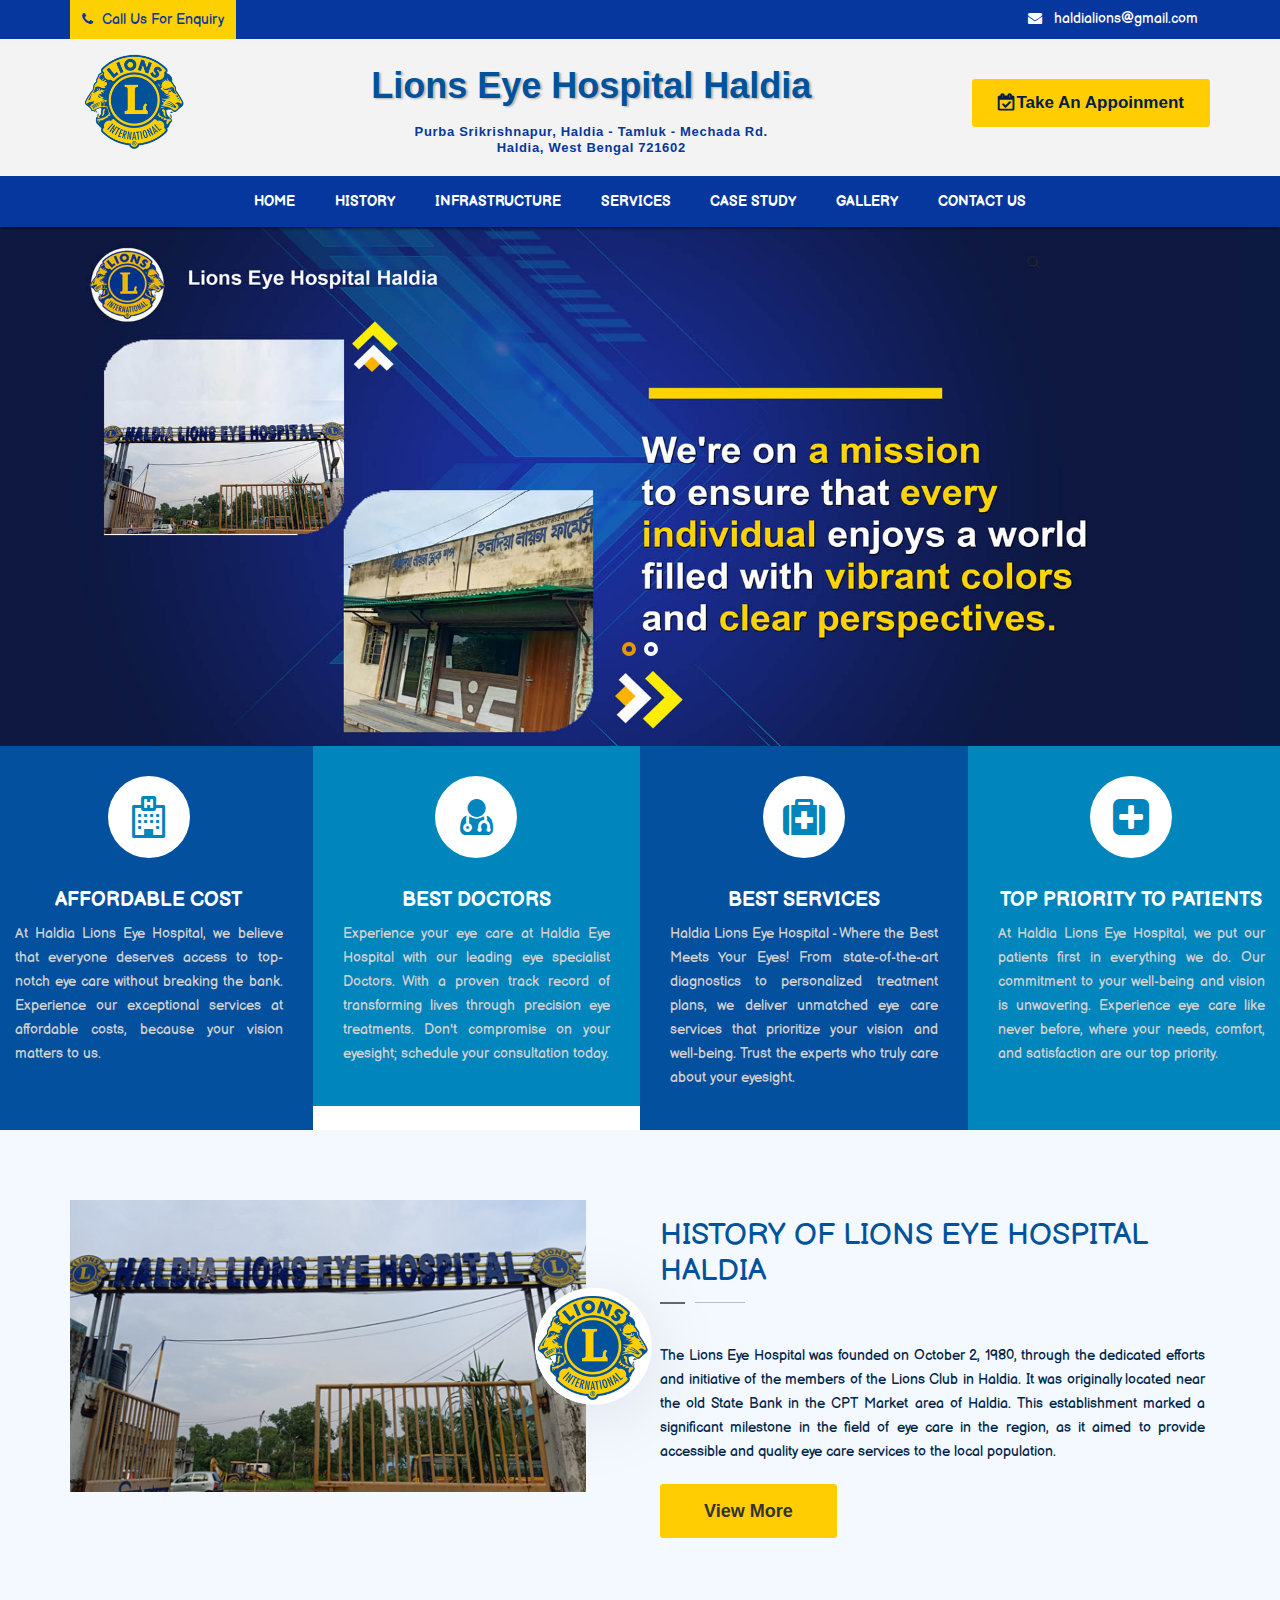
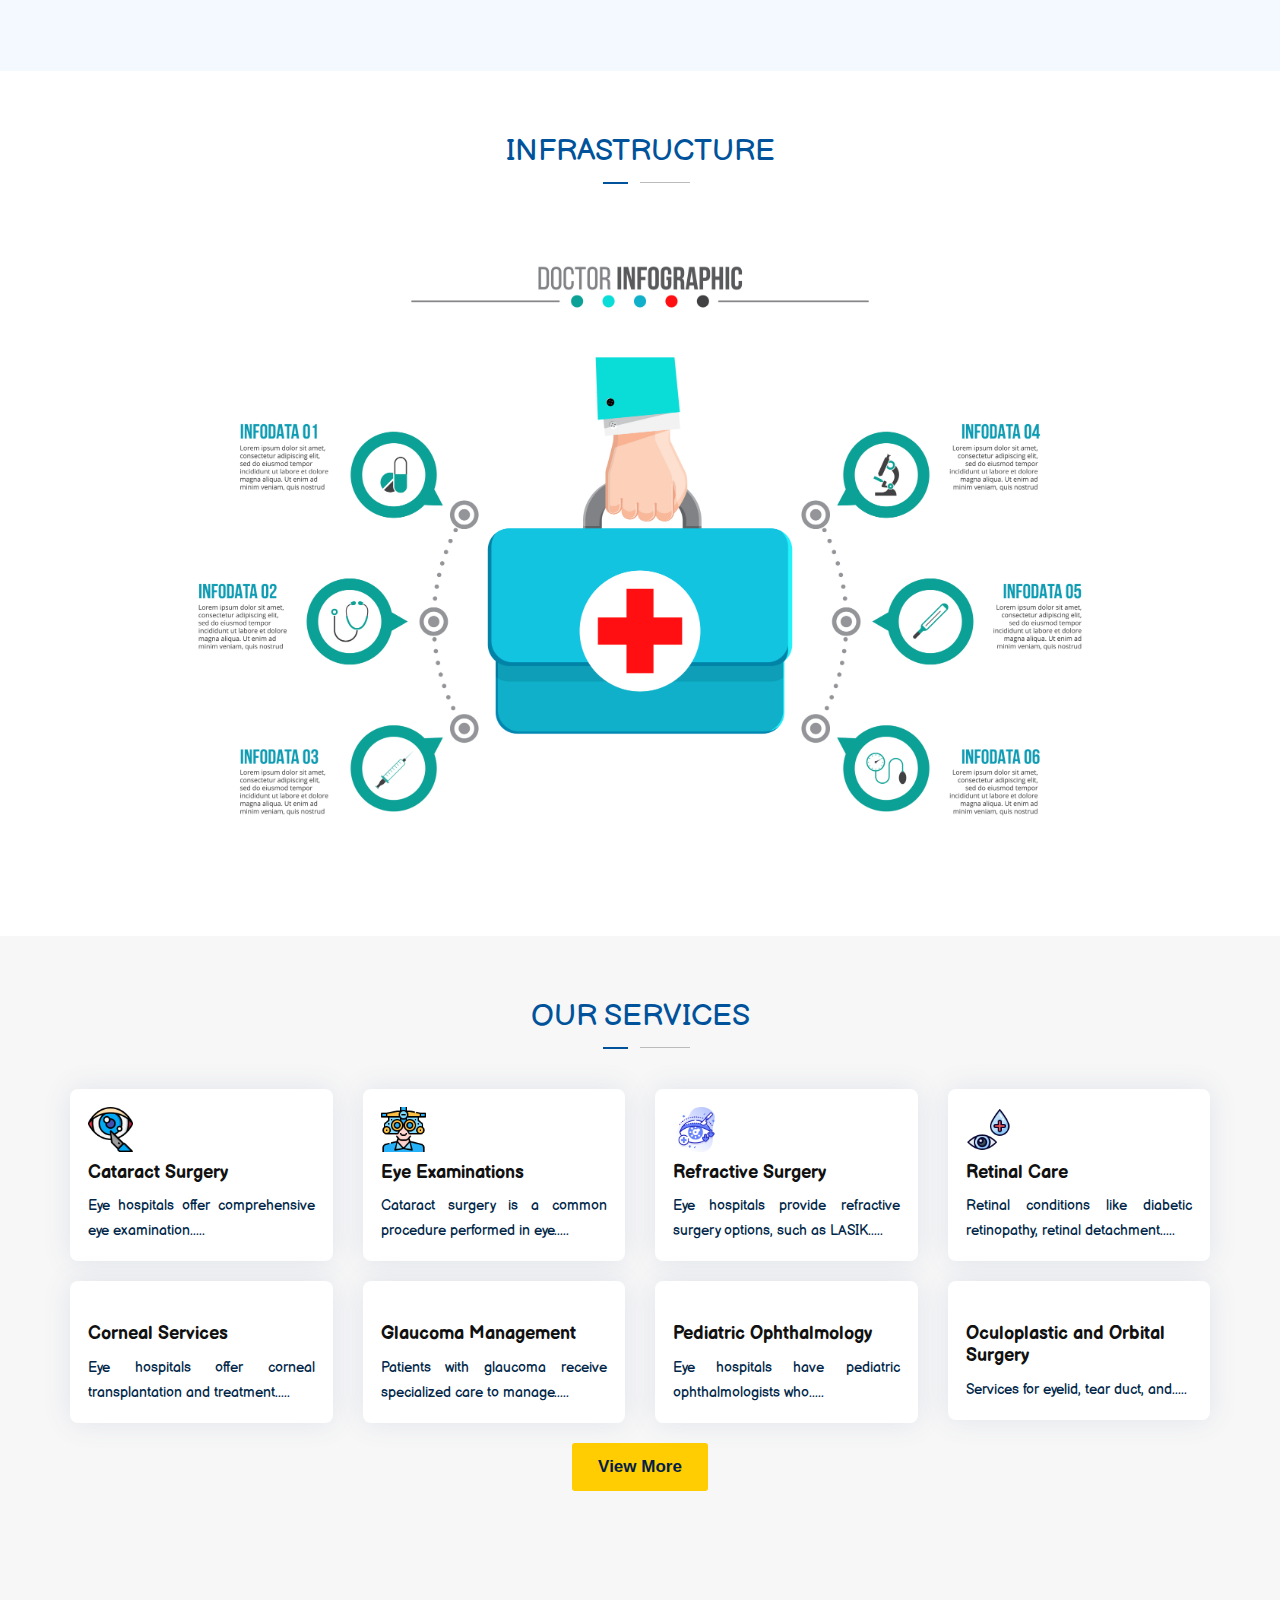
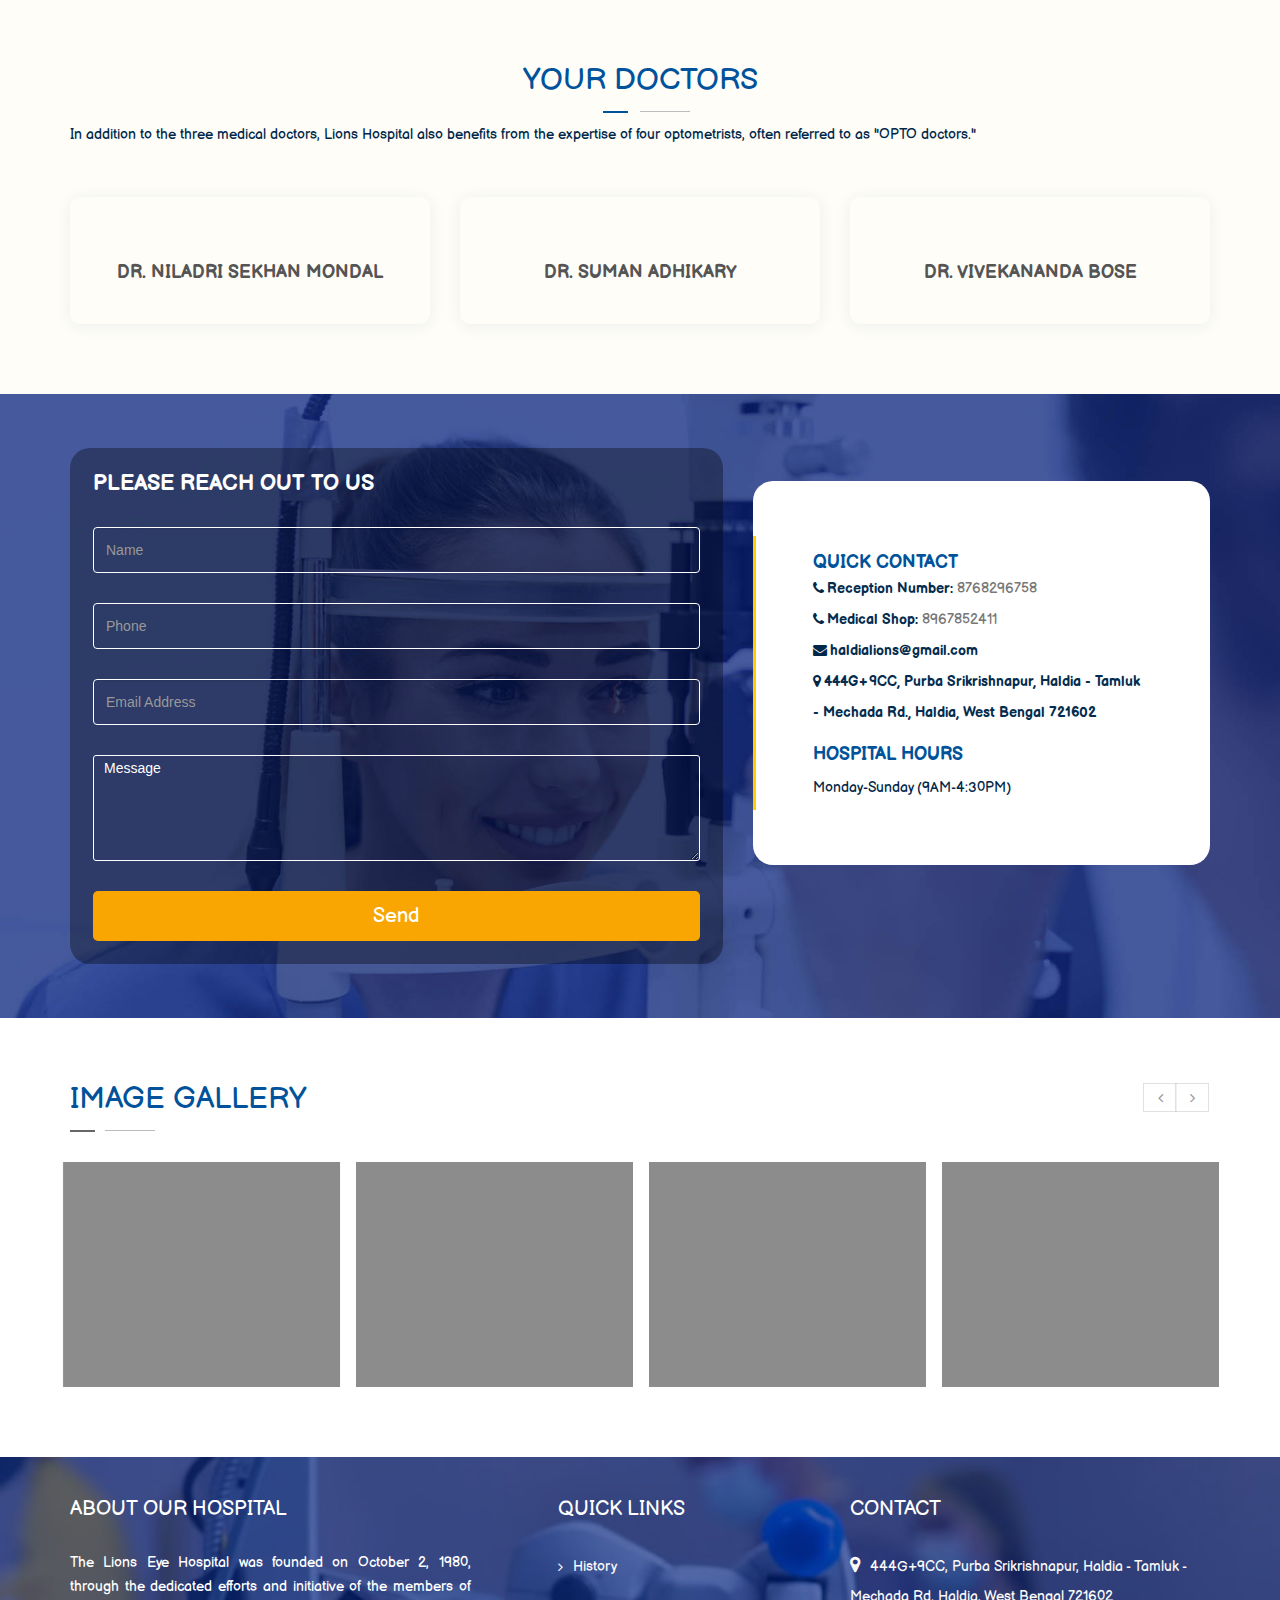
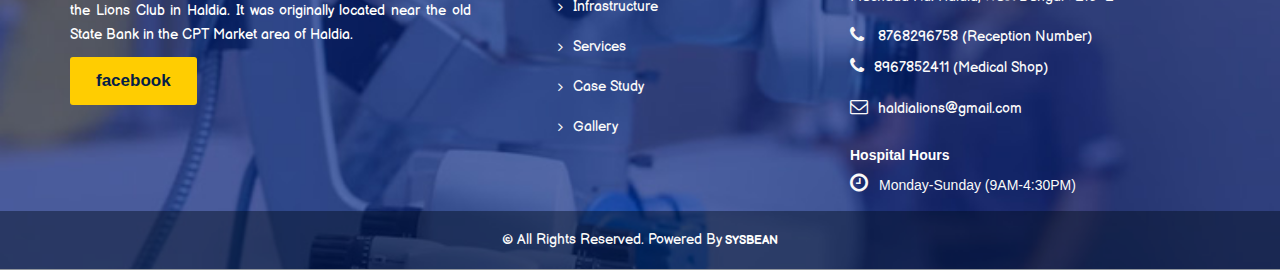
==== commit 15154782: "EYE_HOSPITAL_WEBSITE" ====
--- a/index.html
+++ b/index.html
@@ -75,7 +75,7 @@
 						</div>
 	
 					</div>
-					<div class="col-md-8">
+					<div class="col-md-7">
 						<!-- <h1>
 					    Haldia Lions Model School
 						</h1> -->
@@ -90,10 +90,11 @@
 							Haldia, West Bengal 721602
 						</p>
 					</div>
-					<div class="col-md-2" style="text-align:right;">
-						<div class="logo_wrap">
-							<a href="index.html"><img src="images\lions_club_logo.png" alt=""
-									style="max-width: 77%; text-align:right;" /></a>
+					<div class="col-md-3" style="text-align:right;">
+						<div class="logo_wrap2">
+							<button class="ft-btn">
+								<a href="https://www.facebook.com/people/Mother-Teresa-Lions-School/100054322129728/?paipv=0&amp;eav=AfZsQC3dIDDpcq797KcAjTyr9bmLfqt6UC2pium5RdbgoH59imfDM1dnaPF1bBmbFtE&amp;_rdr" target="_blank" style=" font-weight: 700;font-size: 17px;color: #041e47;font-family: arial;"><i class="fa fa-calendar-check-o" style="    margin-right: 2px;font-weight: 700;" aria-hidden="true"></i><span>Take An Appoinment</span></a>
+							  </button>
 						</div>
 						
 					</div>
@@ -215,28 +216,33 @@
             </div>
         </div> -->
 		<div class="edu2_main_bn_wrap">
+
 			<div id="owl-demo-main" class="owl-carousel owl-theme">
 				<div class="item">
 					<figure>
 						<img src="extra-images/slider1.jpg" alt=""/>
+						<div class="container">
 						<figcaption>
 							<!-- <span>The Best Learning Institution</span> -->
-							<!-- <h2>welcome to our university</h2> -->
-							<p>With cutting-edge technology, compassionate care, and a team of skilled experts, we're on a mission to ensure that every individual enjoys a world filled with vibrant colors and clear perspectives. 
-							</p>
-							<a href="#" class="btn-1">read more</a>
+							<!-- <h2>We're on a mission to ensure that <br>every individual enjoys a world filled <br>with vibrant colors and clear perspectives. </h2> -->
+							<!-- <p>With cutting-edge technology, compassionate care, and a team of skilled experts, we're on a mission to ensure that every individual enjoys a world filled with vibrant colors and clear perspectives. 
+							</p> -->
+							<!-- <a href="#" class="btn-1">read more</a> -->
 						</figcaption>
+					    </div>
 					</figure>
 				</div>
 				<div class="item">
 					<figure>
 						<img src="extra-images/slider2.jpg" alt=""/>
+						<div class="container">
 						<figcaption>
-							<span>Opening A New World Of Education</span>
-							<h2>largest Education Institute</h2>
-							<p>We are the largest education online institute.</p>
-							<a href="#" class="btn-1">read more</a>
+							<!-- <span>Opening A New World Of Education</span>
+							<h2>They serve as a reminder to value <br>our vision and inspire us to take action <br>for better eye health.</h2>
+							<p>We are the largest education online institute.</p> -->
+							<!-- <a href="#" class="btn-1">read more</a> -->
 						</figcaption>
+					</div>
 					</figure>
 				</div>
 			</div>
--- a/style.css
+++ b/style.css
@@ -1059,7 +1059,8 @@
 	top: 0;
 	bottom: 0;
 	position: absolute;
-	background-color: #000000;
+	/* background-color: #000000; */
+	background: transparent;
 	opacity: 0.5;
 }
 .edu2_main_bn_wrap figure figcaption{
@@ -1100,6 +1101,7 @@
 	margin-bottom: 13px;
 	/* font-family: "Nunito", sans-serif; */
 	font-family: 'Balsamiq Sans', cursive;
+    font-size: 28px;
 
 }
 .edu2_main_bn_wrap figcaption p{
@@ -3924,7 +3926,7 @@
 	color: #999999;
 	text-transform: capitalize;
 }
-.kode_navigation .col-md-8 h1 {
+.kode_navigation .col-md-7 h1 {
     text-align: center;
     color: #00539b;
     font-size: 36px;
@@ -3934,7 +3936,7 @@
 	font-family: Arial, Helvetica, sans-serif;
     font-weight: 900;
 }
-.kode_navigation .col-md-8 p {
+.kode_navigation .col-md-7 p {
 	text-align: center;
     font-size: 13px;
     color: #06379f;
@@ -6098,7 +6100,7 @@
     color: #fff;
     display: inline-block;
     font-weight: 500;
-    padding: 11px 28px 10px;
+    padding: 7px 28px;
     text-transform: uppercase;
     font-weight: bold;
     font-size: 18px;
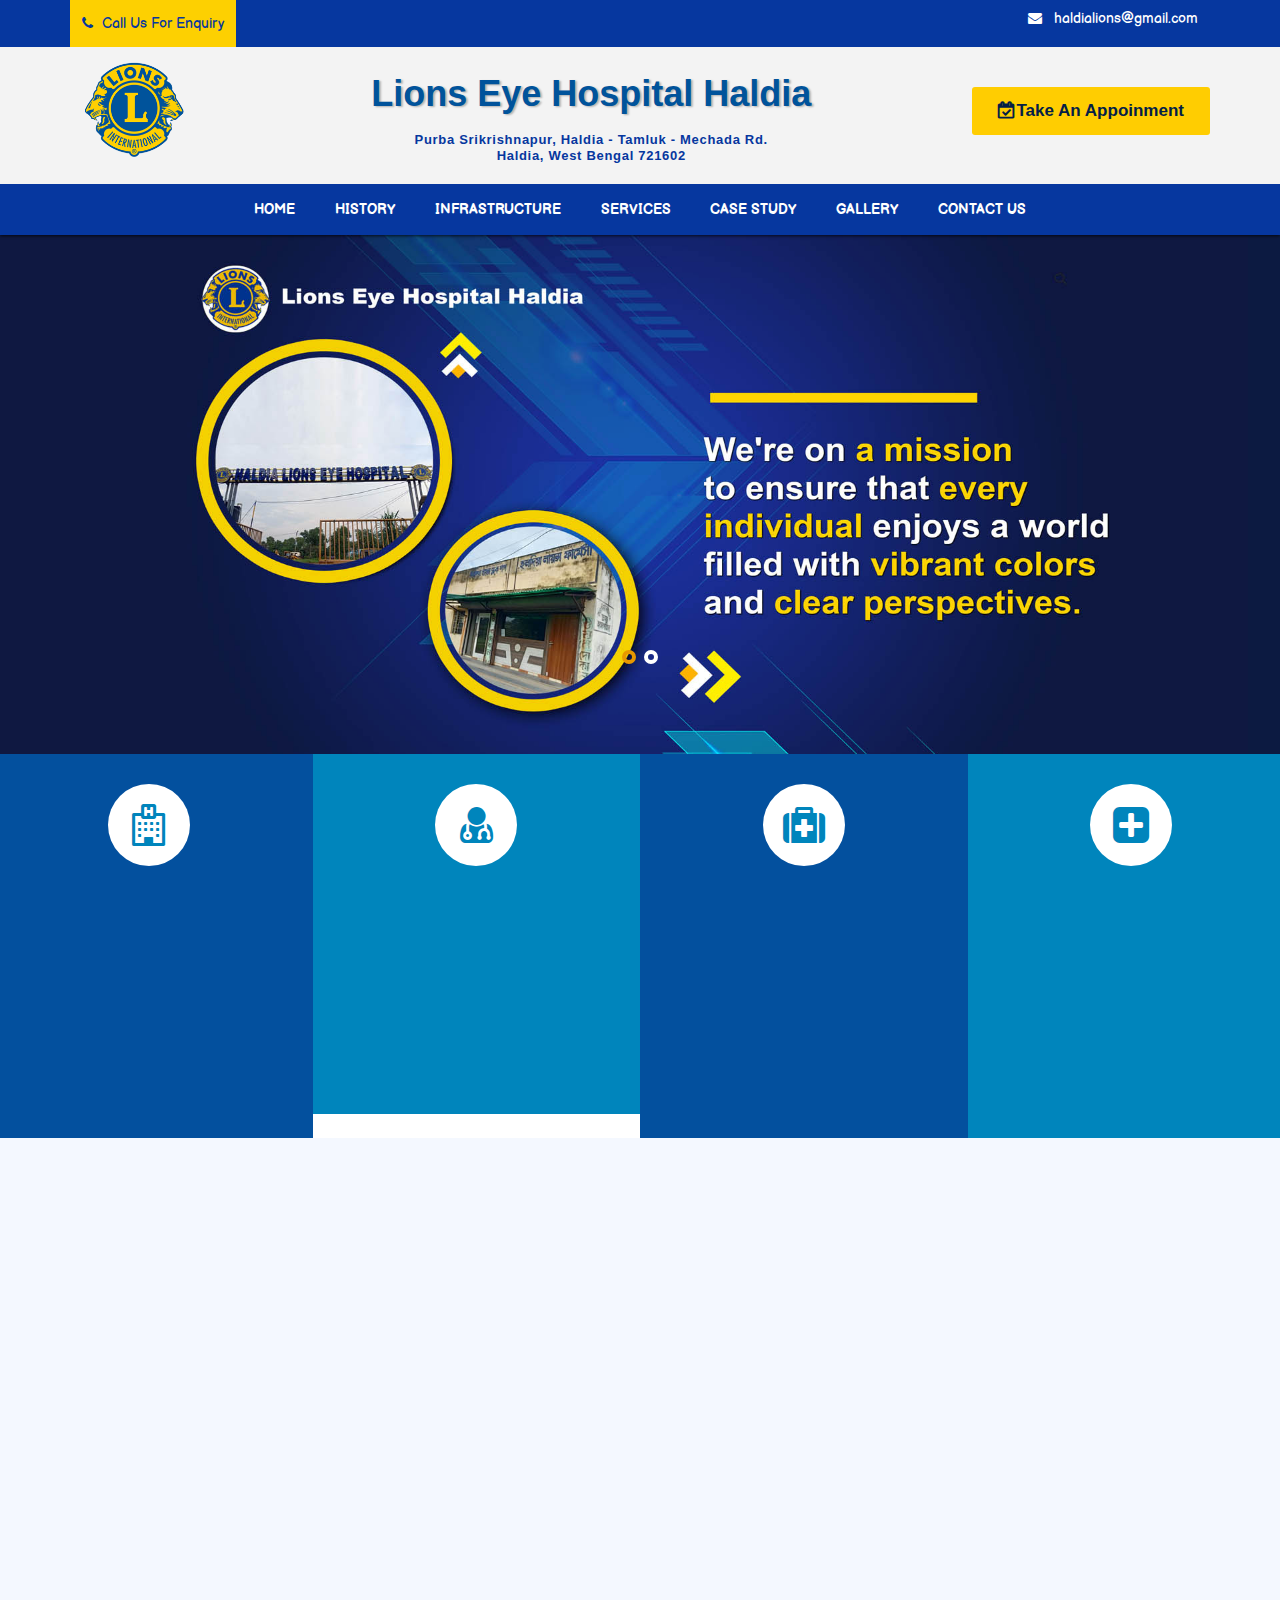
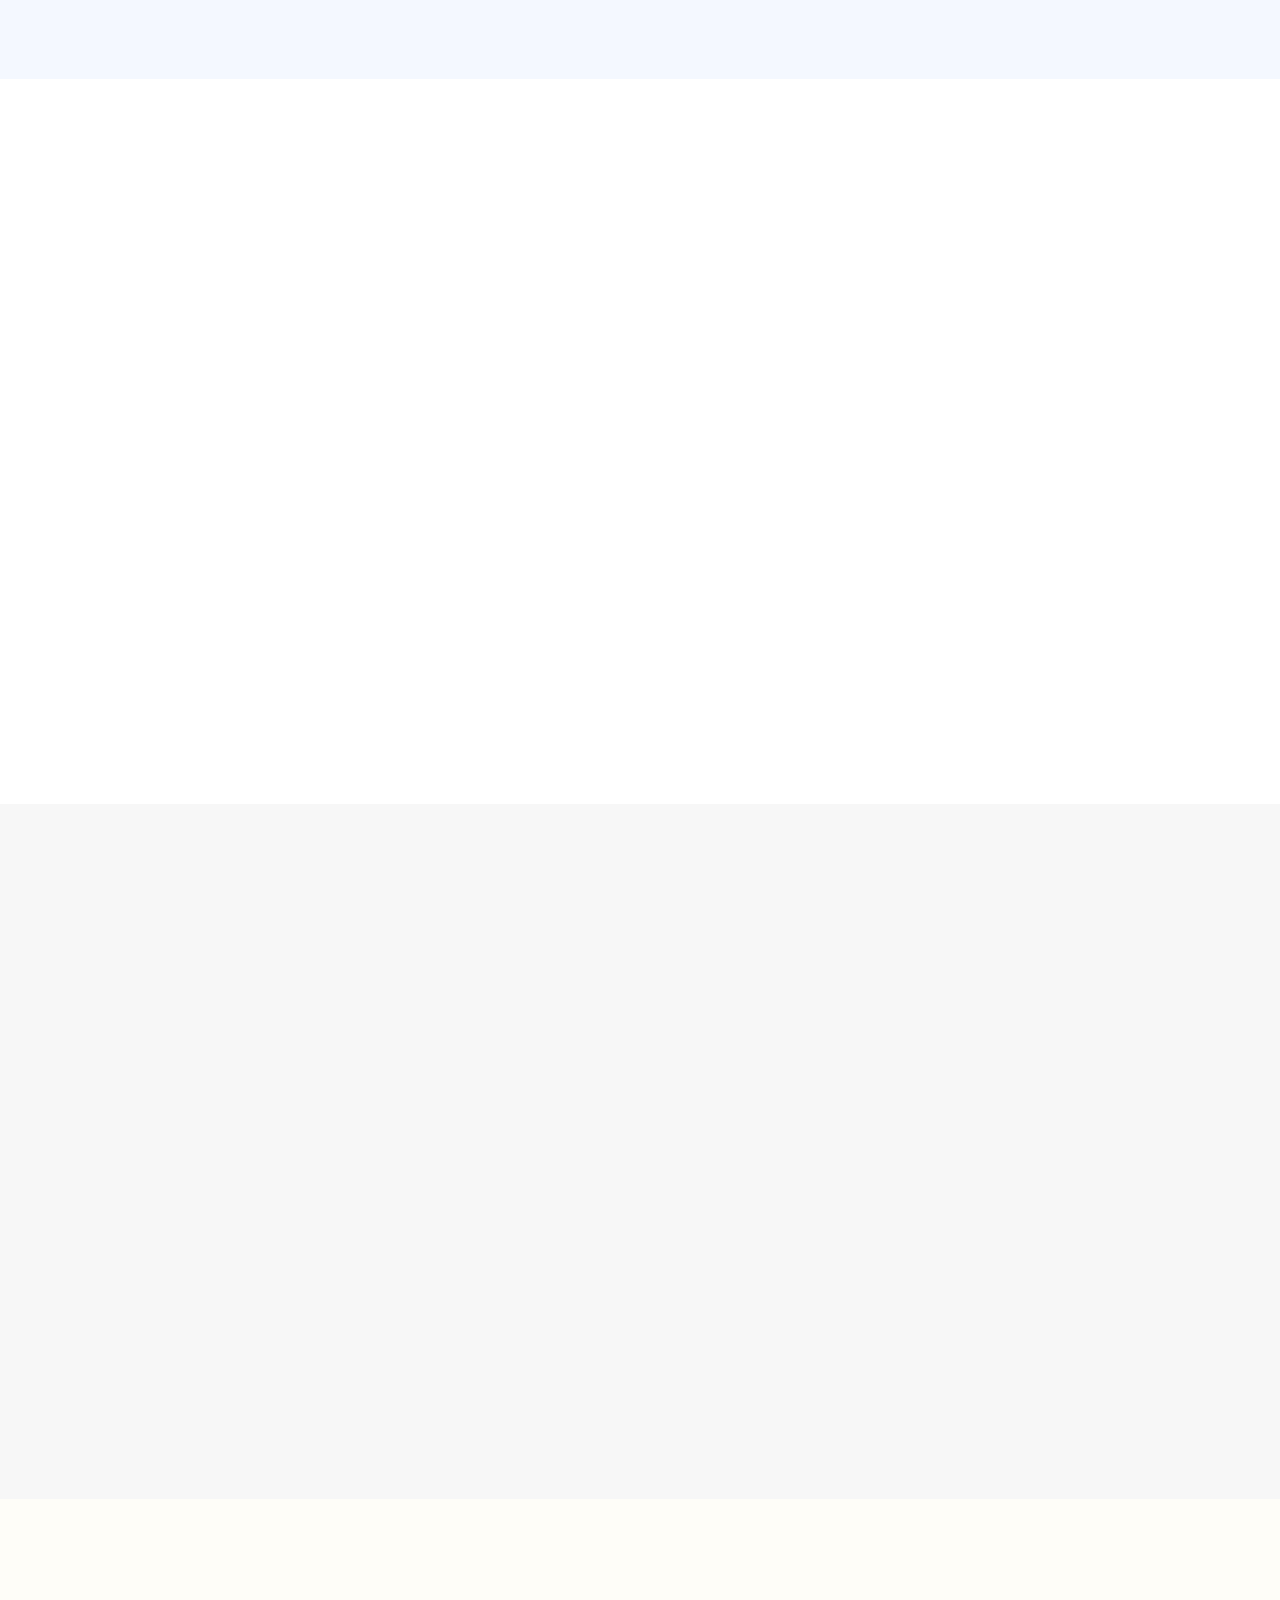
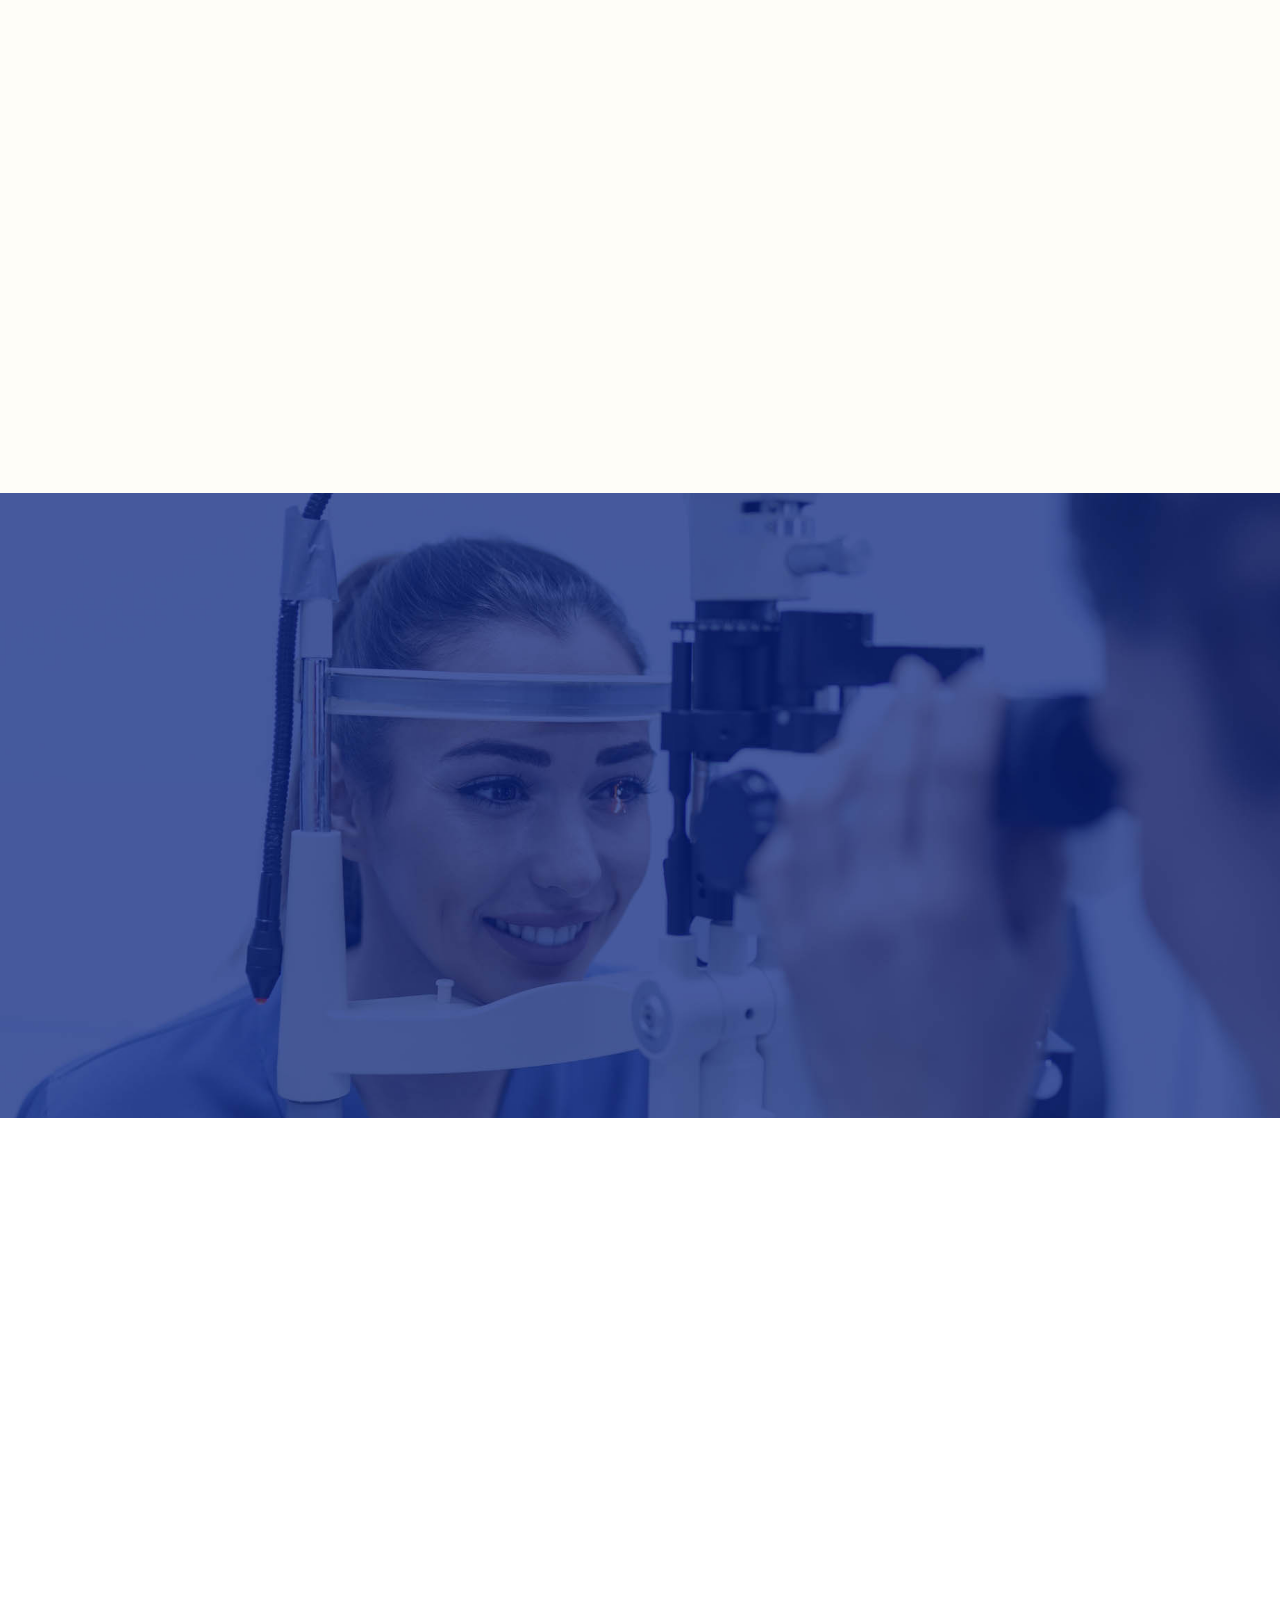
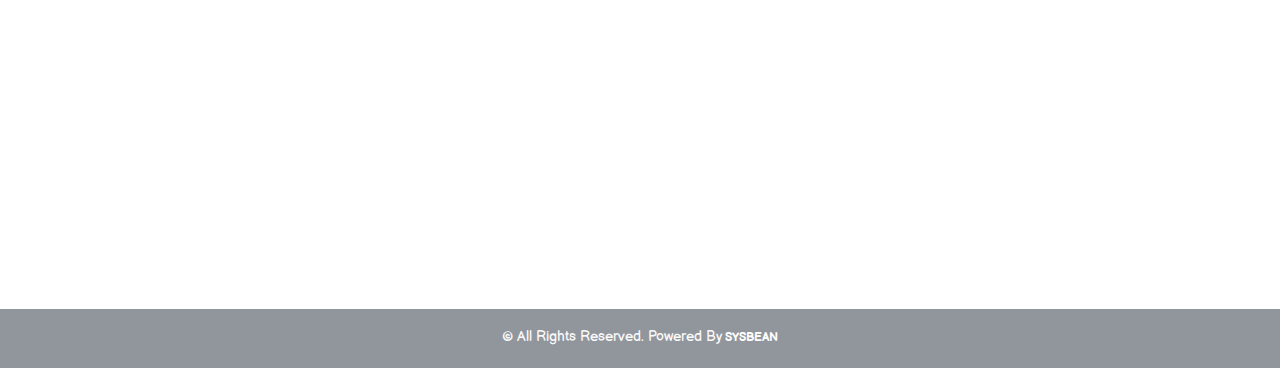
==== commit c0853f42: "EYE_HOSPITAL_WEBSITE" ====
--- a/index.html
+++ b/index.html
@@ -4,13 +4,17 @@
 	<meta charset="utf-8">
 	<meta http-equiv="X-UA-Compatible" content="IE=edge">
 	<meta name="viewport" content="width=device-width, initial-scale=1">
-	<title>Education</title>
+	<link href="images/logo_32X26.png" rel="icon">
+	<title>Lions Eye Hospital</title>
 	<!-- Bootstrap core CSS -->
 	<link href="css/bootstrap.min.css" rel="stylesheet">
+	<link rel="stylesheet" href="css/animate.css">
 	<!-- Full Calender CSS -->
 	<link href="css/fullcalendar.css" rel="stylesheet">
+	<link rel="stylesheet" href="css/animate.css">
 	<!-- Owl Carousel CSS -->
 	<link href="css/owl.carousel.css" rel="stylesheet">
+	<link rel="stylesheet" href="css/animate.css">
 	<!-- Pretty Photo CSS -->
 	<link href="css/prettyPhoto.css" rel="stylesheet">
 	<!-- Bx-Slider StyleSheet CSS -->
@@ -46,7 +50,7 @@
 				<div class="row">
 					<div class="col-md-5">
 						<div class="pull-left">
-							<a href=""><em class="contct_2"><i class="fa fa-phone"></i> Call Us For Enquiry</em></a>
+							<a href="tel:8768296758"><em class="contct_2"><i class="fa fa-phone"></i> Call Us For Enquiry</em></a>
 						</div>
 					</div>
 					<div class="col-md-7">
@@ -71,7 +75,7 @@
 					<div class="col-md-2">
 						<div class="logo_wrap">
 							<a href="index.html"><img src="images\lions_club_logo.png" alt=""
-									style="max-width: 77%; text-align:right;" /></a>
+									 /></a>
 						</div>
 	
 					</div>
@@ -93,7 +97,7 @@
 					<div class="col-md-3" style="text-align:right;">
 						<div class="logo_wrap2">
 							<button class="ft-btn">
-								<a href="https://www.facebook.com/people/Mother-Teresa-Lions-School/100054322129728/?paipv=0&amp;eav=AfZsQC3dIDDpcq797KcAjTyr9bmLfqt6UC2pium5RdbgoH59imfDM1dnaPF1bBmbFtE&amp;_rdr" target="_blank" style=" font-weight: 700;font-size: 17px;color: #041e47;font-family: arial;"><i class="fa fa-calendar-check-o" style="    margin-right: 2px;font-weight: 700;" aria-hidden="true"></i><span>Take An Appoinment</span></a>
+								<a href="tel:8768296758" target="_blank" style=" font-weight: 700;font-size: 17px;color: #041e47;font-family: arial;"><i class="fa fa-calendar-check-o" style="    margin-right: 2px;font-weight: 700;" aria-hidden="true"></i><span>Take An Appoinment</span></a>
 							  </button>
 						</div>
 						
@@ -248,36 +252,36 @@
 			</div>
 		</div>
 		<section class="key-features" style="padding:0;"> 
-            <div class="row no-margin">
+            <div class="row no-margin wow fadeInDown">
                 <div class="col-lg-3 kvxol col-md-6">
                     <div class="single-key ky-1">
-                        <i class="fa fa-hospital-o" aria-hidden="true"></i>
-                        <h5>AFFORDABLE COST</h5>
-                        <p style="padding-bottom:24px;">At Haldia Lions Eye Hospital, we believe that everyone deserves access to top-notch eye care without breaking the bank. Experience our exceptional services at affordable costs, because your vision matters to us.</p>
+                        <i class="fa fa-hospital-o wow fadeInDown" aria-hidden="true"></i>
+                        <h5 class="wow fadeInDown">AFFORDABLE COST</h5>
+                        <p class="wow fadeInUp" style="padding-bottom:24px;">At Haldia Lions Eye Hospital, we believe that everyone deserves access to top-notch eye care without breaking the bank. Experience our exceptional services at affordable costs, because your vision matters to us.</p>
                     </div>
                 </div>
 
                 <div class="col-lg-3 kvxol  col-md-6">
                     <div class="single-key ky-2">
-						<i class="fa fa-user-md" aria-hidden="true"></i>
-                        <h5>BEST DOCTORS</h5>
-                        <p>Experience your eye care at Haldia Eye Hospital with our leading eye specialist Doctors. With a proven track record of transforming lives through precision eye treatments. Don't compromise on your eyesight; schedule your consultation today.</p>
+						<i class="fa fa-user-md wow fadeInDown" aria-hidden="true"></i>
+                        <h5 class="wow fadeInDown">BEST DOCTORS</h5>
+                        <p class="wow fadeInUp">Experience your eye care at Haldia Eye Hospital with our leading eye specialist Doctors. With a proven track record of transforming lives through precision eye treatments. Don't compromise on your eyesight; schedule your consultation today.</p>
                     </div>
                 </div>
 
                 <div class="col-lg-3 kvxol col-md-6">
                     <div class="single-key ky-1">
-                        <i class="fa fa-medkit" aria-hidden="true"></i>
-                        <h5>BEST SERVICES </h5>
-                        <p>Haldia Lions Eye Hospital - Where the Best Meets Your Eyes! From state-of-the-art diagnostics to personalized treatment plans, we deliver unmatched eye care services that prioritize your vision and well-being. Trust the experts who truly care about your eyesight. </p>
+                        <i class="fa fa-medkit wow fadeInDown" aria-hidden="true"></i>
+                        <h5 class="wow fadeInDown">BEST SERVICES </h5>
+                        <p class="wow fadeInUp">Haldia Lions Eye Hospital - Where the Best Meets Your Eyes! From state-of-the-art diagnostics to personalized treatment plans, we deliver unmatched eye care services that prioritize your vision and well-being. Trust the experts who truly care about your eyesight. </p>
                     </div>
                 </div>
 
                 <div class="col-lg-3 kvxol col-md-6">
                     <div class="single-key ky-2">
-                        <i class="fa fa-plus-square" aria-hidden="true"></i>
-                        <h5>TOP PRIORITY TO PATIENTS</h5>
-                        <p style="padding-bottom: 24px;">At Haldia Lions Eye Hospital, we put our patients first in everything we do. Our commitment to your well-being and vision is unwavering. Experience eye care like never before, where your needs, comfort, and satisfaction are our top priority.</p>
+                        <i class="fa fa-plus-square wow fadeInDown" aria-hidden="true"></i>
+                        <h5 class="wow fadeInDown">TOP PRIORITY TO PATIENTS</h5>
+                        <p class="wow fadeInUp" style="padding-bottom: 24px;">At Haldia Lions Eye Hospital, we put our patients first in everything we do. Our commitment to your well-being and vision is unwavering. Experience eye care like never before, where your needs, comfort, and satisfaction are our top priority.</p>
                     </div>
                 </div>
 
@@ -288,13 +292,13 @@
 	<section style="background: #f4f8ff;">
 		<div class="container">
 			<div class="row">
-				<div class="col-md-6">
+				<div class="col-md-6 wow fadeInUp">
 				 <div class="img">
 					<img src="extra-images/abt-thumb.jpg" alt="" style="    max-width: 93%;">
 					<img src="images/sticker_2.png" alt="sticker" style="  max-width: 21%;" class="tl-1-about-sticker">
 				 </div>
 				</div>
-				<div class="col-md-6">
+				<div class="col-md-6 wow fadeInUp">
 					<div class="abt_univ_wrap">
 						<!-- HEADING 1 START-->
 						<div class="kf_edu2_heading1">
@@ -307,7 +311,7 @@
 							<p>The Lions Eye Hospital was founded on October 2, 1980, through the dedicated efforts and initiative of the members of the Lions Club in Haldia. It was originally located near the old State Bank in the CPT Market area of Haldia. This establishment marked a significant milestone in the field of eye care in the region, as it aimed to provide accessible and quality eye care services to the local population. 
 							</p>
 							<button class="ft-btn">
-								<a href="https://www.facebook.com/people/Mother-Teresa-Lions-School/100054322129728/?paipv=0&amp;eav=AfZsQC3dIDDpcq797KcAjTyr9bmLfqt6UC2pium5RdbgoH59imfDM1dnaPF1bBmbFtE&amp;_rdr" target="_blank" style=" font-weight: 700;font-size: 17px;color: #041e47;font-family: arial;"><span>View More</span></a>
+								<a href="history.html" target="_blank" style=" font-weight: 700;font-size: 17px;color: #041e47;font-family: arial;"><span>View More</span></a>
 							  </button>
 						</div>
 					</div>
@@ -318,49 +322,56 @@
 		<section>
 			<div class="container">
 				<!-- HEADING 2 START-->
-				<div class="col-md-12">
+				<!-- <div class="col-md-12">
 					<div class="kf_edu2_heading2">
 						<h3>Infrastructure</h3>
 					</div>
-				</div>
+				</div> -->
 				<!-- HEADING 2 END-->
 				<div class="row">
-                   <div class="col-md-12">
+                   <div class="col-md-12 wow fadeInDown">
 					<div class="img">
-						<img src="images/med_08.jpg" alt="" style="max-width: 100%;">
+						<img src="images/infrastructure.jpg" alt="" style="max-width: 100%;">
 					</div>
 				   </div>
+				   <div class="row" style="margin-top:20px;text-align: center;">
+					<div class="col-md-12 wow fadeInUp">
+					  <button class="ft-btn">
+						  <a href="infrastructure.html" target="_blank" style=" font-weight: 700;font-size: 17px;color: #041e47;font-family: arial;"><span>View More</span></a>
+						</button>
+					</div>
+				  </div>
 				</div>
 			</div>
 		</section>
          <section id="featured-services" class="featured-services">
 			<div class="container">
-				<div class="kf_edu2_heading2">
+				<div class="kf_edu2_heading2 wow fadeInDown">
 					<h3>Our Services</h3>
 				</div>
 				<div class="row">
-					<div class="col-md-3">
+					<div class="col-md-3 wow fadeInUp">
 						<div class="icon-box" data-aos="fade-up" data-aos-delay="300">
 							<div class="icon"><img src="images/catarac_surgary.png" alt=""></div>
 							<h4 class="title"><a href="">Cataract Surgery</a></h4>
 							<p class="description">Eye hospitals offer comprehensive eye examination.....</p>
 						  </div>
 					</div>
-					<div class="col-md-3">
+					<div class="col-md-3 wow fadeInUp">
 						<div class="icon-box" data-aos="fade-up" data-aos-delay="300">
 							<div class="icon"><img src="images/eye-examination.png" alt=""></div>
 							<h4 class="title"><a href="">Eye Examinations</a></h4>
 							<p class="description">Cataract surgery is a common procedure performed in eye.....</p>
 						  </div>
 					</div>
-					<div class="col-md-3">
+					<div class="col-md-3 wow fadeInUp">
 						<div class="icon-box" data-aos="fade-up" data-aos-delay="300">
 							<div class="icon"><img src="images/Refractive_Surgery.png" alt=""></div>
 							<h4 class="title"><a href="">Refractive Surgery</a></h4>
 							<p class="description">Eye hospitals provide refractive surgery options, such as LASIK.....</p>
 						  </div>
 					</div>
-					<div class="col-md-3">
+					<div class="col-md-3 wow fadeInUp">
 						<div class="icon-box" data-aos="fade-up" data-aos-delay="300">
 							<div class="icon"><img src="images/eye-care.png" alt=""></div>
 							<h4 class="title"><a href="">Retinal Care</a></h4>
@@ -369,39 +380,39 @@
 					</div>
 				</div>
 				<div class="row" style="margin-top: 20px;">
-					<div class="col-md-3">
+					<div class="col-md-3 wow fadeInUp">
 						<div class="icon-box" data-aos="fade-up" data-aos-delay="300">
-							<div class="icon"><img src="images/cornial_care.png" alt=""></div>
+							<div class="icon"><img src="images/cornea.png" alt=""></div>
 							<h4 class="title"><a href="">Corneal Services</a></h4>
 							<p class="description">Eye hospitals offer corneal transplantation and treatment.....</p>
 						  </div>
 					</div>
-					<div class="col-md-3">
+					<div class="col-md-3 wow fadeInUp">
 						<div class="icon-box" data-aos="fade-up" data-aos-delay="300">
-							<div class="icon"><img src="images/glucoma.png" alt=""></div>
+							<div class="icon"><img src="images/glaucoma.png" alt=""></div>
 							<h4 class="title"><a href="">Glaucoma Management</a></h4>
 							<p class="description">Patients with glaucoma receive specialized care to manage.....</p>
 						  </div>
 					</div>
-					<div class="col-md-3">
+					<div class="col-md-3 wow fadeInUp">
 						<div class="icon-box" data-aos="fade-up" data-aos-delay="300">
-							<div class="icon"><img src="images/Pediatric_Ophthalmology.png" alt=""></div>
+							<div class="icon"><img src="images/orthalmology.png" alt=""></div>
 							<h4 class="title"><a href="">Pediatric Ophthalmology</a></h4>
 							<p class="description">Eye hospitals have pediatric ophthalmologists who.....</p>
 						</div>
 					</div>
-					<div class="col-md-3">
+					<div class="col-md-3 wow fadeInUp">
 						<div class="icon-box" data-aos="fade-up" data-aos-delay="300">
-							<div class="icon"><img src="images/Pediatric_Ophthalmology.png" alt=""></div>
+							<div class="icon"><img src="images/lasik_3195469.png" alt=""></div>
 							<h4 class="title"><a href="">Oculoplastic and Orbital Surgery</a></h4>
 							<p class="description">Services for eyelid, tear duct, and.....</p>
 						</div>
 					</div>
 				</div>
 				<div class="row" style="margin-top:20px;text-align: center;">
-                  <div class="col-md-12">
+                  <div class="col-md-12 wow fadeInUp">
 					<button class="ft-btn">
-						<a href="https://www.facebook.com/people/Mother-Teresa-Lions-School/100054322129728/?paipv=0&amp;eav=AfZsQC3dIDDpcq797KcAjTyr9bmLfqt6UC2pium5RdbgoH59imfDM1dnaPF1bBmbFtE&amp;_rdr" target="_blank" style=" font-weight: 700;font-size: 17px;color: #041e47;font-family: arial;"><span>View More</span></a>
+						<a href="services.html" target="_blank" style=" font-weight: 700;font-size: 17px;color: #041e47;font-family: arial;"><span>View More</span></a>
 					  </button>
 				  </div>
 				</div>
@@ -410,56 +421,234 @@
 		<div class="kf_content_wrap">
 			<section id="doctors" class="doctors" style="background: #fefdf8;">
 				<div class="container">
-					<div class="kf_edu2_heading2">
-						<h3>YOUR DOCTORS</h3>
+					<div class="kf_edu2_heading2 wow fadeInUp">
+						<h3>YOUR DOCTORS & OPTOMETRISTS</h3>
 						<p>
 							In addition to the three medical doctors, Lions Hospital also benefits from the expertise of four optometrists, often referred to as "OPTO doctors." 
 						</p>
 					</div>
-				  <div class="row">
-					<div class="col-lg-4">
-						<div class="member aos-init aos-animate" data-aos="fade-up" data-aos-delay="100">
-							<div class="member-img">
-							  <img src="images/doctors-1.jpg" class="img-fluid" alt="">
-							<div class="member-info">
-							  <h4>DR. NILADRI SEKHAN MONDAL</h4>
-							  <!-- <span>Chief Medical Officer</span> -->
+					<div class="kf_courses_tabs wow fadeInUp">
+						<!-- Nav tabs -->
+						<ul class="nav nav-tabs" role="tablist">
+							<li role="presentation" class="active"><a href="#coursedetails" aria-controls="coursedetails" role="tab" data-toggle="tab">Doctors</a></li>
+							<li role="presentation"><a href="#coursestructure" aria-controls="coursestructure" role="tab" data-toggle="tab">Optometrists</a></li>
+						</ul>
+
+						<!-- Tab panes -->
+						<div class="tab-content wow fadeInUp">
+
+							<div role="tabpanel" class="tab-pane active" id="coursedetails">
+
+								<!-- COURSES DETAIL DES START -->
+								<div class="kf_courses_detail_des">
+									<div class="row">
+										<div class="col-lg-4 wow fadeInUp" style="margin-top:20px;">
+											<div class="member aos-init aos-animate" data-aos="fade-up" data-aos-delay="100">
+												<div class="member-img" style="text-align: center;">
+												  <img src="images/doctor (6).png" class="img-fluid" alt="">
+												<div class="member-info">
+												  <h4>Dr. Niladri sekhar Mondal (Surgeon)</h4>
+												  <span>MBBS.MS Ophthal/ REG  NO:72896</span>
+												</div>
+											  </div>
+										</div>
+									  </div>
+									  <div class="col-lg-4 wow fadeInUp" style="margin-top:20px;">
+										<div class="member aos-init aos-animate" data-aos="fade-up" data-aos-delay="100">
+											<div class="member-img" style="text-align: center;">
+											  <img src="images/doctor (6).png" class="img-fluid" alt="">
+											<div class="member-info">
+											  <h4>Dr.Suman Adhikari (Surgeon)</h4>
+											  <span>MBBS.MS Eye/REG NO:73673</span>
+											</div>
+										  </div>
+									</div>
+								  </div>
+								  <div class="col-lg-4 wow fadeInUp" style="margin-top:20px;">
+									<div class="member aos-init aos-animate" data-aos="fade-up" data-aos-delay="100">
+										<div class="member-img" style="text-align: center;">
+										  <img src="images/doctor (6).png" class="img-fluid" alt="">
+										<div class="member-info">
+										  <h4>Dr. Vivekananda Bose (Medicine)</h4>
+										  <span>MBBS.AFIH REG no /44175(W.B)</span>
+										</div>
+									  </div>
+								</div>
+							  </div>
+									</div>
+								</div>
+								<!-- COURSES DETAIL DES END -->
+
+							</div>
+
+							<div role="tabpanel" class="tab-pane" id="coursestructure">
+								<!-- COURSES DETAIL DES START -->
+								<div class="kf_courses_detail_des">
+									<div class="row">
+										<div class="col-lg-4 wow fadeInUp" style="margin-top:20px;">
+											<div class="member aos-init aos-animate" data-aos="fade-up" data-aos-delay="100">
+												<div class="member-img" style="text-align: center;">
+												  <img src="images/nurse (8).png" class="img-fluid" alt="">
+												<div class="member-info">
+												  <h4>Sibnath Mondal</h4>
+												  <span>B.S.C & P.MOA from Bankura Medical College</span>
+												</div>
+											  </div>
+										</div>
+									  </div>
+									  <div class="col-lg-4 wow fadeInUp" style="margin-top:20px;">
+										<div class="member aos-init aos-animate" data-aos="fade-up" data-aos-delay="100">
+											<div class="member-img" style="text-align: center;">
+											  <img src="images/nurse (8).png" class="img-fluid" alt="">
+											<div class="member-info">
+											  <h4>Maheswar Bhunia</h4>
+											  <span>H.S & D.OPT from Kolkata Medical College & Hospital</span>
+											</div>
+										  </div>
+									</div>
+								  </div>
+								  <div class="col-lg-4 wow fadeInUp" style="margin-top:20px;">
+									<div class="member aos-init aos-animate" data-aos="fade-up" data-aos-delay="100">
+										<div class="member-img" style="text-align: center;">
+										  <img src="images/nurse (8).png" class="img-fluid" alt="">
+										<div class="member-info">
+										  <h4>Aparna Mallik</h4>
+										  <span>Eye Consultant Bopt(Natralayam VIP,Kolkatta) rgd no 19013001210</span>
+										</div>
+									  </div>
+								</div>
+							  </div>
+									</div>
+									<div class="row">
+										<div class="col-lg-4 wow fadeInUp" style="margin-top:20px;">
+											<div class="member aos-init aos-animate" data-aos="fade-up" data-aos-delay="100">
+												<div class="member-img" style="text-align: center;">
+												  <img src="images/nurse (8).png" class="img-fluid" alt="">
+												<div class="member-info">
+												  <h4>Debasis Mandal</h4>
+												  <span>H.S & P.MOA from North Bengal Medical College</span>
+												</div>
+											  </div>
+										</div>
+									  </div>
+									</div>
+								</div>
+								<!-- COURSES DETAIL DES END -->
+
+
+							</div>
+						</div>
+					 </div>
+			</section>
+			<div id="normal" class="doctors">
+				<div class="container">
+					<div class="kf_edu2_heading2 wow fadeInUp">
+						<h3>YOUR DOCTORS & OPTOMETRISTS</h3>
+						<p>
+							In addition to the three medical doctors, Lions Hospital also benefits from the expertise of four optometrists, often referred to as "OPTO doctors." 
+						</p>
+					</div>
+							<!-- COURSES DETAIL DES START -->
+							<div class="kf_courses_detail_des">
+								<div class="row">
+									<div class="col-lg-4 wow fadeInUp" style="margin-top:20px;">
+										<div class="member aos-init aos-animate" data-aos="fade-up" data-aos-delay="100">
+											<div class="member-img" style="text-align: center;">
+											  <img src="images/doctor (6).png" class="img-fluid" alt="">
+											<div class="member-info">
+											  <h4>Dr. Niladri sekhar Mondal (Surgeon)</h4>
+											  <span>MBBS.MS Ophthal/ REG  NO:72896</span>
+											</div>
+										  </div>
+									</div>
+								  </div>
+								  <div class="col-lg-4 wow fadeInUp" style="margin-top:20px;">
+									<div class="member aos-init aos-animate" data-aos="fade-up" data-aos-delay="100">
+										<div class="member-img" style="text-align: center;">
+										  <img src="images/doctor (6).png" class="img-fluid" alt="">
+										<div class="member-info">
+										  <h4>Dr.Suman Adhikari (Surgeon)</h4>
+										  <span>MBBS.MS Eye/REG NO:73673</span>
+										</div>
+									  </div>
+								</div>
+							  </div>
+							  <div class="col-lg-4 wow fadeInUp" style="margin-top:20px;">
+								<div class="member aos-init aos-animate" data-aos="fade-up" data-aos-delay="100">
+									<div class="member-img" style="text-align: center;">
+									  <img src="images/doctor (6).png" class="img-fluid" alt="">
+									<div class="member-info">
+									  <h4>Dr. Vivekananda Bose (Medicine)</h4>
+									  <span>MBBS.AFIH REG no /44175(W.B)</span>
+									</div>
+								  </div>
 							</div>
 						  </div>
-					</div>
-				  </div>
-				  <div class="col-lg-4">
-					<div class="member aos-init aos-animate" data-aos="fade-up" data-aos-delay="100">
-						<div class="member-img">
-						  <img src="images/doctors-1.jpg" class="img-fluid" alt="">
-						<div class="member-info">
-						  <h4>DR. SUMAN ADHIKARY</h4>
-						  <!-- <span>Chief Medical Officer</span> -->
-						</div>
-					  </div>
-				</div>
-			  </div>
-			  <div class="col-lg-4">
-				<div class="member aos-init aos-animate" data-aos="fade-up" data-aos-delay="100">
-					<div class="member-img">
-					  <img src="images/doctors-1.jpg" class="img-fluid" alt="">
-					<div class="member-info">
-					  <h4>DR. VIVEKANANDA BOSE</h4>
-					  <!-- <span>Chief Medical Officer</span> -->
-					</div>
-				  </div>
-			</div>
-		  </div>
-				</div>
-			</section>
+								</div>
+							</div>
+							<!-- COURSES DETAIL DES END -->
+															<!-- COURSES DETAIL DES START -->
+								<div class="kf_courses_detail_des">
+									<div class="row">
+										<div class="col-lg-4 wow fadeInUp" style="margin-top:20px;">
+											<div class="member aos-init aos-animate" data-aos="fade-up" data-aos-delay="100">
+												<div class="member-img" style="text-align: center;">
+												  <img src="images/nurse (8).png" class="img-fluid" alt="">
+												<div class="member-info">
+												  <h4>Sibnath Mondal</h4>
+												  <span>B.S.C & P.MOA from Bankura Medical College</span>
+												</div>
+											  </div>
+										</div>
+									  </div>
+									  <div class="col-lg-4 wow fadeInUp" style="margin-top:20px;">
+										<div class="member aos-init aos-animate" data-aos="fade-up" data-aos-delay="100">
+											<div class="member-img" style="text-align: center;">
+											  <img src="images/nurse (8).png" class="img-fluid" alt="">
+											<div class="member-info">
+											  <h4>Maheswar Bhunia</h4>
+											  <span>H.S & D.OPT from Kolkata Medical College & Hospital</span>
+											</div>
+										  </div>
+									</div>
+								  </div>
+								  <div class="col-lg-4 wow fadeInUp" style="margin-top:20px;">
+									<div class="member aos-init aos-animate" data-aos="fade-up" data-aos-delay="100">
+										<div class="member-img" style="text-align: center;">
+										  <img src="images/nurse (8).png" class="img-fluid" alt="">
+										<div class="member-info">
+										  <h4>Aparna Mallik</h4>
+										  <span>Eye Consultant Bopt(Natralayam VIP,Kolkatta) rgd no 19013001210</span>
+										</div>
+									  </div>
+								</div>
+							  </div>
+									</div>
+									<div class="row">
+										<div class="col-lg-4 wow fadeInUp" style="margin-top:20px;">
+											<div class="member aos-init aos-animate" data-aos="fade-up" data-aos-delay="100">
+												<div class="member-img" style="text-align: center;">
+												  <img src="images/nurse (8).png" class="img-fluid" alt="">
+												<div class="member-info">
+												  <h4>Debasis Mandal</h4>
+												  <span>H.S & P.MOA from North Bengal Medical College</span>
+												</div>
+											  </div>
+										</div>
+									  </div>
+									</div>
+								</div>
+
+				</div>
+			</div>
 			<!-- FACULTY WRAP START-->
 			<section class="enquiry-box">
 				<div class="container">
 					<div class="row">
 						<div class="col-md-7">
-							<div class="enquiry-form">
+							<div class="enquiry-form wow fadeInUp">
 								<h2>Please Reach Out To Us</h2>
-								<form action="./homemail.php" method="post" onsubmit="return formSubmitConfirmation()">
+								<form action="./homemail.php" method="post" onsubmit="return formSubmitConfirmation()" class="wow fadeInUp">
 		
 									<input type="text" name="name" id="name" style="    border: 1px solid #ffffff;
     height: 46px;
@@ -486,7 +675,7 @@
 								</form>
 							</div>
 						</div>
-						<div class="col-md-5">
+						<div class="col-md-5 wow fadeInUp">
 							<div class="contact-panel__info d-flex flex-column justify-content-between bg-overlay bg-overlay-primary-gradient bg-img" style="background-image: url(&quot;./assets/images/banners/1.jpg&quot;); background-size: cover; background-position: center center;">
                 
 								<div class="Quick Contact">
@@ -495,13 +684,13 @@
 									<li>
 										<i class="fa fa-phone" aria-hidden="true"></i>
 									  <a href="tel:8768296758">
-										<b>Reception Number:</b> 8768296758
+										<b>Reception Number:</b> +918768296758
 									  </a>
 									</li>
 									<li>
 										<i class="fa fa-phone" aria-hidden="true"></i>
 									  <a href="tel:8967852411">
-										<b> Medical Shop:</b> 8967852411
+										<b> Medical Shop:</b> +918967852411
 									  </a>
 									</li>
 									<li>
@@ -513,13 +702,13 @@
 									<li>
 										<i class="fa fa-map-marker" aria-hidden="true"></i>
 									  <a href="https://www.google.com/maps/dir//Kathae+Kathae,+Dr.+Pakrashi%E2%80%99s+Clinic+74,+Shri+Aurobindo+Sarani+Rd,+Sovabazar,+Darjipara+Kolkata,+West+Bengal+700005+India/@22.5948642,88.3684381,10z/data=!4m5!4m4!1m0!1m2!1m1!1s0x3a027776df0a1479:0x9b00d35e3804d9fd" target="_blank">
-										<b>444G+9CC, Purba Srikrishnapur, Haldia - Tamluk - Mechada Rd., Haldia, West Bengal 721602</b>
+										<b>Purba Srikrishnapur, Haldia - Tamluk - Mechada Rd., Haldia, West Bengal 721602</b>
 									  </a>
 									</li>
 								  </ul>
 								  <h6 class="widget__title">HOSPITAL HOURS</h6>
 								  <p class="contact-panel__desc font-weight-bold color-white mb-30">
-									Monday-Sunday (9AM-4:30PM)
+									All days in a week  (9AM-4:30PM)
 								  </p>
 								  <!-- <h6 class="widget__title">PATIENT VOLUMES</h6>
 								  <p class="contact-panel__desc font-weight-bold color-white mb-30">
@@ -536,20 +725,20 @@
 					<div class="row">
 						<!-- HEADING 1 START-->
 						<div class="col-md-12">
-							<div class="kf_edu2_heading1">
-								<h3> IMAGE GALLERY</h3>
+							<div class="kf_edu2_heading1 wow fadeInUp">
+								<h3>Patient Stories: Smiles of Hope and Recovery </h3>
 							</div>
 						</div>
 						<!-- HEADING 1 END-->
 
 						<!-- FACULTY SLIDER WRAP START-->
-						<div class="edu2_faculty_wrap">
+						<div class="edu2_faculty_wrap wow fadeInUp">
 							<div id="owl-demo-8" class="owl-carousel owl-theme">
 								<div class="item">
 									<!-- FACULTY DES START-->
 									<div class="edu2_faculty_des">
 
-											<a class="example-image-link" href="extra-images/home-gallery5.jpg" data-lightbox="example-1"><img class="example-image" src="extra-images/home-gallery5.jpg" alt="image-1" /></a>
+											<a class="example-image-link" href="images/g1.jpg" data-lightbox="example-1"><img class="example-image" src="images/g1.jpg" alt="image-1" /></a>
 											<!-- <figcaption>
 												<a href="#"><i class="fa fa-facebook"></i></a>
 												<a href="#"><i class="fa fa-twitter"></i></a>
@@ -564,7 +753,7 @@
 									<!-- FACULTY DES START-->
 									<div class="edu2_faculty_des">
 
-											<a class="example-image-link" href="extra-images/home-gallery5.jpg" data-lightbox="example-1"><img class="example-image" src="extra-images/home-gallery5.jpg" alt="image-1" /></a>
+											<a class="example-image-link" href="images/g2.jpg" data-lightbox="example-1"><img class="example-image" src="images/g2.jpg" alt="image-1" /></a>
 											<!-- <figcaption>
 												<a href="#"><i class="fa fa-facebook"></i></a>
 												<a href="#"><i class="fa fa-twitter"></i></a>
@@ -579,7 +768,7 @@
 									<!-- FACULTY DES START-->
 									<div class="edu2_faculty_des">
 
-											<a class="example-image-link" href="extra-images/home-gallery5.jpg" data-lightbox="example-1"><img class="example-image" src="extra-images/home-gallery5.jpg" alt="image-1" /></a>
+											<a class="example-image-link" href="images/g3.jpg" data-lightbox="example-1"><img class="example-image" src="images/g3.jpg" alt="image-1" /></a>
 											<!-- <figcaption>
 												<a href="#"><i class="fa fa-facebook"></i></a>
 												<a href="#"><i class="fa fa-twitter"></i></a>
@@ -594,7 +783,7 @@
 									<!-- FACULTY DES START-->
 									<div class="edu2_faculty_des">
 
-											<a class="example-image-link" href="extra-images/home-gallery5.jpg" data-lightbox="example-1"><img class="example-image" src="extra-images/home-gallery5.jpg" alt="image-1" /></a>
+											<a class="example-image-link" href="images/g4.jpg" data-lightbox="example-1"><img class="example-image" src="images/g4.jpg" alt="image-1" /></a>
 											<!-- <figcaption>
 												<a href="#"><i class="fa fa-facebook"></i></a>
 												<a href="#"><i class="fa fa-twitter"></i></a>
@@ -609,7 +798,7 @@
 									<!-- FACULTY DES START-->
 									<div class="edu2_faculty_des">
 
-											<a class="example-image-link" href="extra-images/home-gallery5.jpg" data-lightbox="example-1"><img class="example-image" src="extra-images/home-gallery5.jpg" alt="image-1" /></a>
+											<a class="example-image-link" href="images/g5.jpg" data-lightbox="example-1"><img class="example-image" src="images/g5.jpg" alt="image-1" /></a>
 											<!-- <figcaption>
 												<a href="#"><i class="fa fa-facebook"></i></a>
 												<a href="#"><i class="fa fa-twitter"></i></a>
@@ -624,7 +813,7 @@
 									<!-- FACULTY DES START-->
 									<div class="edu2_faculty_des">
 
-											<a class="example-image-link" href="extra-images/home-gallery5.jpg" data-lightbox="example-1"><img class="example-image" src="extra-images/home-gallery5.jpg" alt="image-1" /></a>
+											<a class="example-image-link" href="images/g6.jpg" data-lightbox="example-1"><img class="example-image" src="images/g6.jpg" alt="image-1" /></a>
 											<!-- <figcaption>
 												<a href="#"><i class="fa fa-facebook"></i></a>
 												<a href="#"><i class="fa fa-twitter"></i></a>
@@ -641,7 +830,7 @@
 					</div>
 				</div>
 			</section>
-			<footer>
+			<footer class="wow fadeInUp">
 				<!--EDU2 FOOTER CONTANT WRAP START-->
 				<div class="container">
 					<div class="row">
@@ -652,9 +841,9 @@
 								<p class="text-justify" style="color:white; padding-right: 57px;">The Lions Eye Hospital was founded on October 2, 1980, through the dedicated efforts and initiative of the members of the Lions Club in Haldia. It was originally located near the old State Bank in the CPT Market area of Haldia.</p>
 							 
 							</div>
-							<button class="ft-btn">
+							<!-- <button class="ft-btn">
 							  <a href="https://www.facebook.com/people/Mother-Teresa-Lions-School/100054322129728/?paipv=0&amp;eav=AfZsQC3dIDDpcq797KcAjTyr9bmLfqt6UC2pium5RdbgoH59imfDM1dnaPF1bBmbFtE&amp;_rdr" target="_blank" style=" font-weight: 700;font-size: 17px;color: #041e47;font-family: arial;"><span>facebook</span></a>
-							</button>	
+							</button>	 -->
 							
 						</div>
 						<!--EDU2 FOOTER CONTANT DES END-->
@@ -679,12 +868,12 @@
 							<div class="widget widget-contact">
 								<h5>Contact</h5>
 								<ul>
-									<li><i class="fa fa-map-marker" aria-hidden="true" style="font-size: 18px;"></i><p style="display: inline;padding-left: 10px;">444G+9CC, Purba Srikrishnapur, Haldia - Tamluk - Mechada Rd. Haldia, West Bengal 721602</p>
+									<li><i class="fa fa-map-marker" aria-hidden="true" style="font-size: 18px;"></i><p style="display: inline;padding-left: 10px;">Purba Srikrishnapur, Haldia - Tamluk - Mechada Rd. Haldia, West Bengal 721602</p>
 									</li>
 									<li>
-										<i class="fa fa-phone" style="font-size: 18px;padding-right: 10px;"></i><a href="tel:8768296758"> 8768296758 (Reception Number)</a>
+										<i class="fa fa-phone" style="font-size: 18px;padding-right: 10px;"></i><a href="tel:8768296758"> +918768296758 (Reception Number)</a>
 										<br>
-										<i class="fa fa-phone" style="font-size: 18px;padding-right: 10px;"></i><a href="tel:8967852411">8967852411 (Medical Shop)</a>
+										<i class="fa fa-phone" style="font-size: 18px;padding-right: 10px;"></i><a href="tel:8967852411">+918967852411 (Medical Shop)</a>
 									</li>
 								
 									<li><i class="fa fa-envelope-o" style="font-size: 18px;padding-right: 10px;"></i><a href="mailto:haldialions@gmail.com">haldialions@gmail.com</a></li>
@@ -693,7 +882,7 @@
 							<div class="widget widget-contact" style="padding-top: 16px;">
 								<b style="padding-top:10px;color:white;">Hospital Hours</b>
 								<ul>
-									<li><i class="fa fa-clock-o" aria-hidden="true" style="font-size: 21px;padding-right: 11px;"></i>Monday-Sunday (9AM-4:30PM)</li>
+									<li><i class="fa fa-clock-o" aria-hidden="true" style="font-size: 21px;padding-right: 11px;"></i>All days in a week  (9AM-4:30PM)</li>
 								</ul>
 		
 							</div>
@@ -763,6 +952,24 @@
 	<script src="js/jquery.sidr.min.js"></script>
 	<!--Custom JavaScript-->
 	<script src="js/custom.js"></script>
+	<script src="js/wow.min.js"></script>
+	<script>
+		wow = new WOW(
+		  {
+			animateClass: 'animated',
+			offset:       100,
+			callback:     function(box) {
+			  console.log("WOW: animating <" + box.tagName.toLowerCase() + ">")
+			}
+		  }
+		);
+		wow.init();
+		document.getElementById('moar').onclick = function() {
+		  var section = document.createElement('section');
+		  section.className = 'section--purple wow fadeInDown';
+		  this.parentNode.insertBefore(section, this);
+		};
+	  </script>
 
     
 </body>
--- a/style.css
+++ b/style.css
@@ -69,6 +69,10 @@
 	background-size: cover;
 	padding: 40px 0 69px;
 }
+.logo_wrap img{
+	max-width: 77%;
+    text-align: right;
+}
 .key-features .kvxol {
     padding: 0px;
 }
@@ -81,6 +85,10 @@
     background-color: #03509e;
     color: #FFF;
     margin-bottom: 0px;
+}
+a {
+    color: rgba(var(--bs-link-color-rgb),var(--bs-link-opacity,1));
+    text-decoration: none!important;
 }
 .key-features .single-key i {
     background-color: #FFF;
@@ -118,13 +126,32 @@
     box-shadow: 0px 2px 15px rgba(44, 73, 100, 0.08);
     padding: 10px;
     border-radius: 10px;
+	background: #fff8c5;
+	height: 190px;
 	/* display: flex; */
 }
 .doctors .member .member-info h4 {
     font-weight: 700;
-    margin-bottom: 5px;
+    /* margin-bottom: 5px; */
     font-size: 18px;
     color: #555555;
+}
+.doctors .member .member-info span {
+    font-weight: 700;
+    margin-bottom: 5px;
+    font-size: 12px;
+    color: #737373;
+	font-family: 'Balsamiq Sans', cursive;
+
+}
+.doctors .member:hover{
+	box-shadow: 1px 1px 20px #0000001f;
+	margin-top: -20px;
+	transition:.5s;
+} 
+.doctors .member:hover .doctors .member span{
+	display: block;
+	/* transition: .5s; */
 }
 .doctors .member .pic {
 	overflow: hidden;
@@ -179,7 +206,10 @@
 	position: relative;
 	transition: 0.5s;
   }
-  
+.nav.nav-tabs .flex-column{
+	overflow: auto;
+	height: 209px;
+  }  
 .ft-btn span:after {
 	content: '\00bb';
 	position: absolute;
@@ -519,7 +549,9 @@
 	left:100%;
 	visibility:visible;	
 }
-
+#navigation ul{
+	margin-bottom: 0;
+}
 .get-admition {
     float: right;
     font-size: 14px;
@@ -741,9 +773,26 @@
 	text-decoration: none;
 
 }
-
+.widget-contact ul li a {
+    color: #f9f9f9;
+    font-size: 14px;
+}
+footer .widget h5 {
+    text-transform: uppercase;
+    color: #fff;
+    margin: 0px 0 30px;
+    font-size: 18px;
+}
+.widget-contact ul li {
+    float: left;
+    width: 100%;
+    margin-top: 10px;
+    color: #f9f9f9;
+    font-size: 14px;
+}
 .nav_2 ul li a:hover{
 	color: #fff;
+	background-color:#ffcd01!important;
 }
 .sidepanel  {
 	width: 0;
@@ -755,7 +804,7 @@
 	background-color: #041e47;
     overflow-x: hidden;
     transition: 0.5s;
-    padding-top: 60px;
+    padding-top: 17px;
 	display: none;
   }
   
@@ -785,16 +834,17 @@
   }
   
   .openbtn {
-	font-size: 24px;
+    font-size: 24px;
     cursor: pointer;
     background-color: #edb800;
     color: white;
-    padding: 10px 15px;
+    padding: 9px 13px;
     border: none;
     position: absolute;
-    bottom: 25px;
-    right: 21px;
+    bottom: 53px;
+    left: 12px;
     display: none;
+    border-radius: 5px;
   }
   
   .openbtn:hover {
@@ -1421,10 +1471,13 @@
 .kf_edu2_heading2 p{
 	margin:10px 0px;
 	font-size:14px;
+	text-align: center;
 }
 #departments .nav-link.active {
-    background: #f7fcfc;
-    border-color: #3fbbc0;
+    /* background: #f7fcfc;
+    border-color: #3fbbc0; */
+	background: #fff5c9;
+    border-color: #00539b;
 }
 #departments .nav-link {
     border: 0;
@@ -1439,7 +1492,7 @@
     border-color: 3px solid blue;
 }
 #departments .nav-link:hover h4 {
-    color: #3fbbc0;
+    color: #00539b;;
 }
 #departments .nav-link p {
     font-size: 14px;
@@ -2966,7 +3019,7 @@
     float: left!important;
     background: #fdd001;
     /* color: black; */
-    padding: 0px 12px;
+    padding: 4px 12px;
 }
 body h1, body h2, body h3, body h4, body h5, body h6 {
     color: #00539b;
@@ -3567,7 +3620,7 @@
 }
 
 .featured-services .icon-box:hover::before {
-  background: #3fbbc0;
+  background: #00539b;
   top: 0;
   border-radius: 0px;
 }
@@ -3575,7 +3628,9 @@
 .featured-services .icon {
   margin-bottom: 10px;
 }
-
+#normal{
+	display: none;
+}
 .featured-services .icon i {
   font-size: 48px;
   line-height: 1;
@@ -3793,8 +3848,8 @@
   -webkit-filter: grayscale(0%);
 }
 .about .video-box {
-    background: url(./extra-images/abt-thumb.jpg) center center no-repeat;
-    background-size: cover;
+    background: url(./extra-images/abt-thumb2.jpg) center center no-repeat;
+    /* background-size: cover; */
     min-height: 500px;
 }
 .about .icon-box .icon {
@@ -4351,7 +4406,7 @@
 	width:100%;
 	margin-bottom: -6px;
 	text-align: left;
-    padding: 10px 18px;
+    padding: 12px 12px;
     background: white;
 	border-radius: 10px;
 }
@@ -5356,6 +5411,7 @@
     border-bottom: 1px solid #e7e7e7;
     padding-bottom: 0px;
     margin-bottom: 30px;
+	padding: 0 10px;
 }
 .course_heading{
 	float: left;
@@ -6963,9 +7019,15 @@
     
 }
 
-@media only screen and (max-width: 768px)
+@media only screen and (max-width: 769px)
 {
-    
+   #normal{
+	display: block;
+	margin-top: 20px;
+   } 
+   #doctors{
+	display: none;
+   }
     .input_field
     {
         margin-bottom: 30px;
@@ -6989,7 +7051,8 @@
 		max-width: 12% !important;
 		margin-bottom: 12px !important;
 	}
-
+	.logo_wrap img {
+		max-width: 109px;}
     .filterable-item.col-md-3 {
     width: 100% !important;
 }
@@ -6997,6 +7060,22 @@
     width: 100% !important;
 
 }
+#mySidepanel {
+    display: block!important;
+}
+.tl-1-about-sticker {
+	display: none;
+}
+.tab-content>.tab-pane {
+    display: block;
+	margin-top: 10px;
+}
+.about .icon-boxes h3 {
+    font-size: 18px;}
+.about .icon-box .icon {display: none;}	
+.about .icon-box .description {margin-left: 0;}
+.about .icon-box .title {margin-left: 0;}
+
 }
 
 @media only screen and (max-width: 575px)
--- a/css/responsive.css
+++ b/css/responsive.css
@@ -381,7 +381,7 @@
 		padding: 10px 
 	}
 	.logo_wrap img{
-		width: 140px;
+		width: 89px;
 	}
 	.location_des{
 		position: static;
